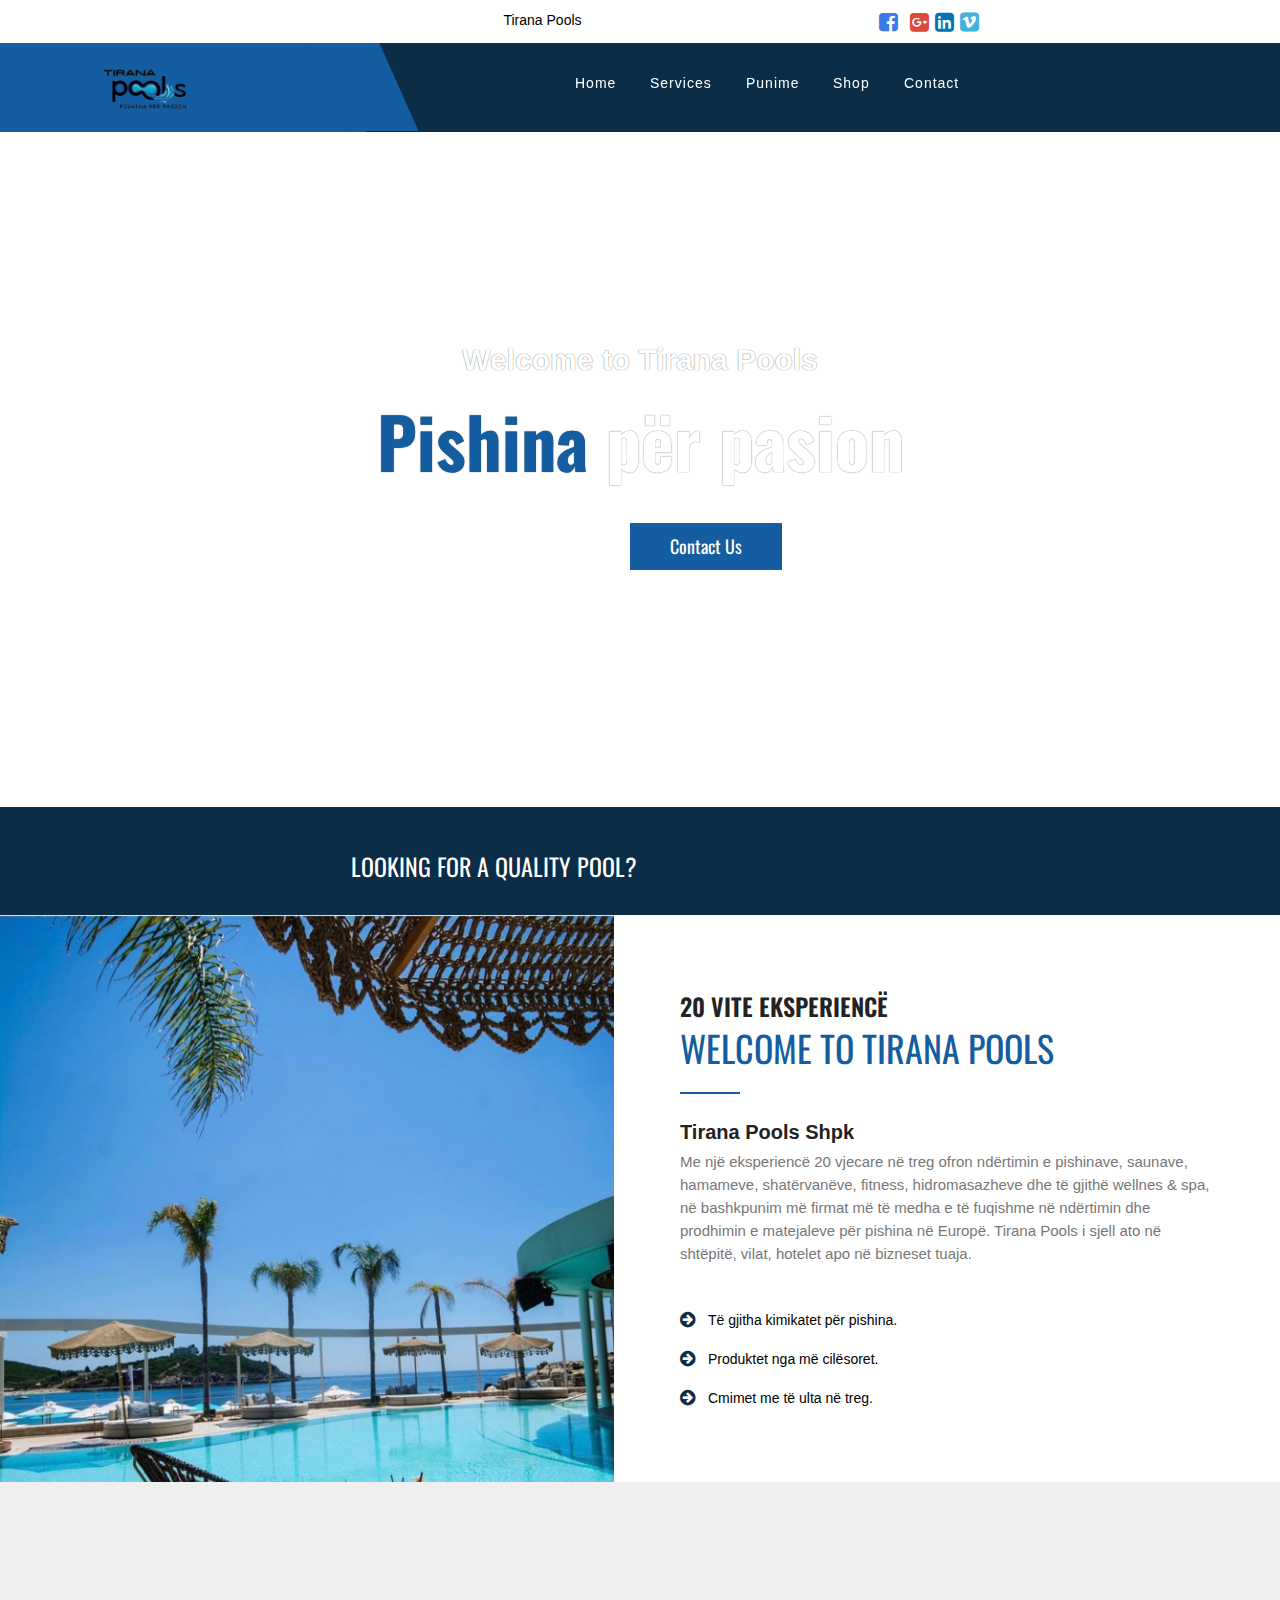
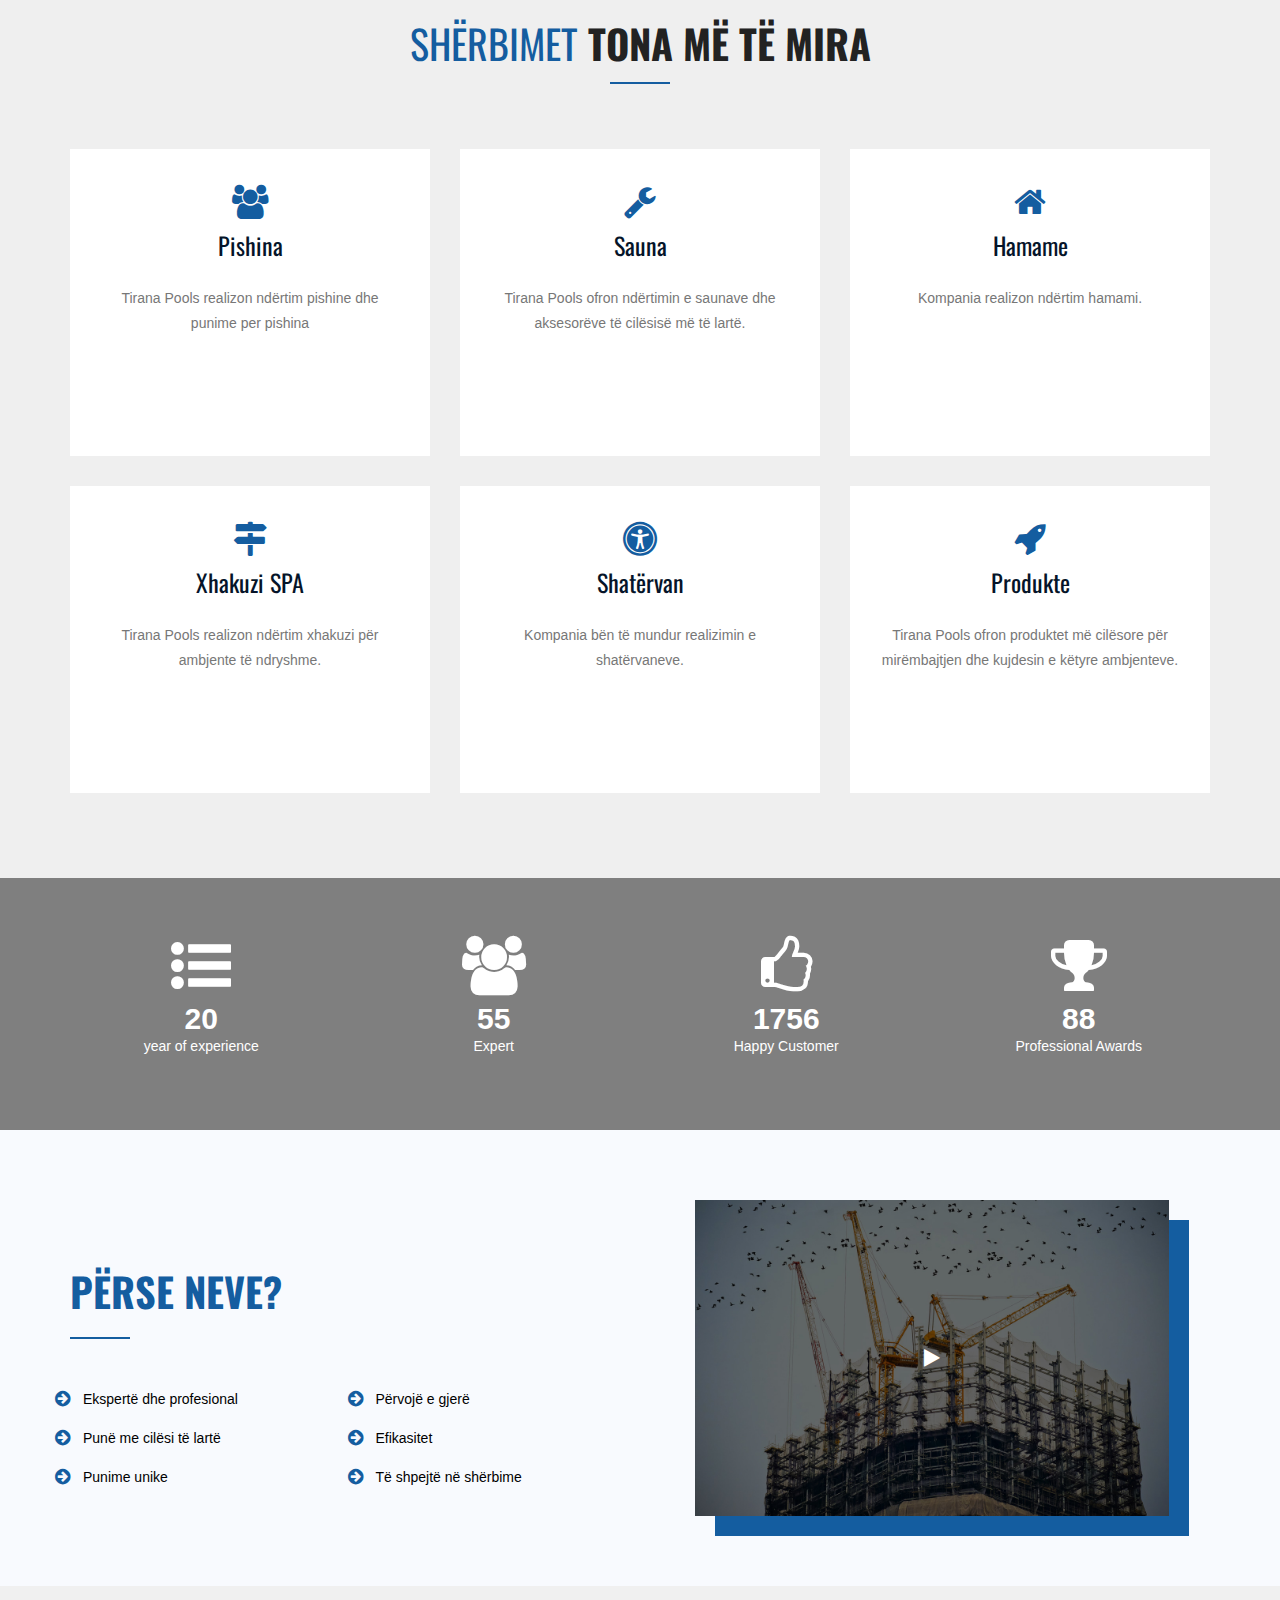
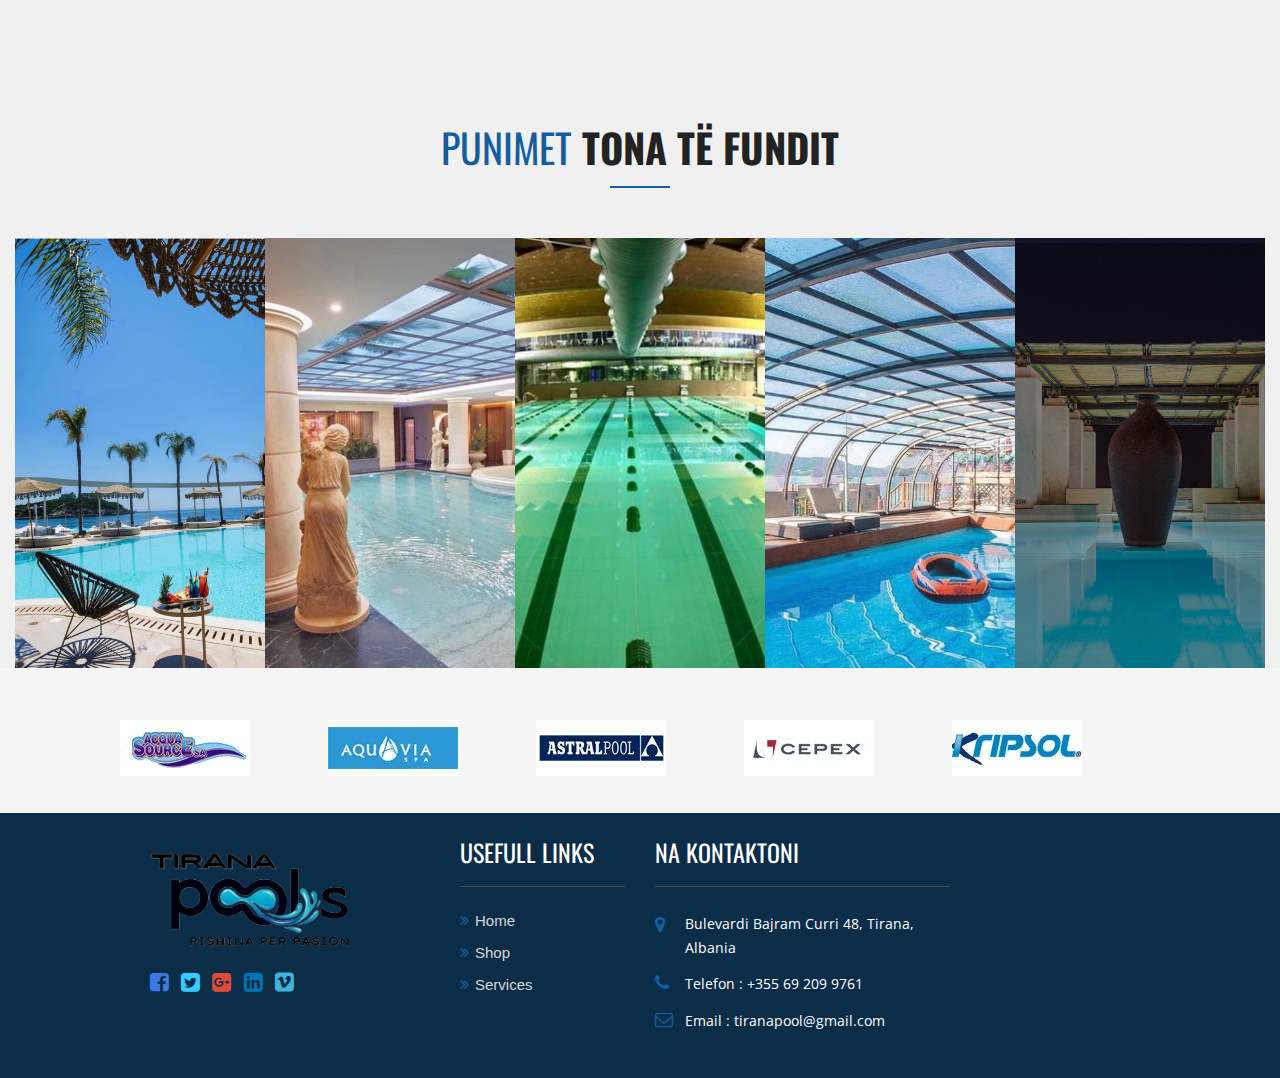
==== index.html @ 49163fc6 "New" ====
<!DOCTYPE html>
<html lang="zxx">
  <head>
    <meta charset="UTF-8" />
    <title>Tirana Pools</title>
    <meta http-equiv="X-UA-Compatible" content="IE=Edge" />
    <meta name="description" content="SunRise construction & Builder company" />
    <meta
      name="keywords"
      content="construction, html, template, responsive, corporate"
    />
    <meta name="author" content="" />
    <meta
      name="viewport"
      content="width=device-width, initial-scale=1, maximum-scale=1"
    />
    <!-- Fav Icon -->
    <link rel="shortcut icon" href="favicon.ico" />
    
    <!-- Style CSS -->
    <link href="css/bootstrap.css" rel="stylesheet" />
    <link href="css/style.css" rel="stylesheet" />
    <link rel="stylesheet" href="dist/color-default.css" />
    <link href="css/magnific-popup.css" rel="stylesheet" />
    <link href="css/animate.css" rel="stylesheet" />
    <link href="css/owl.css" rel="stylesheet" />
    <link href="css/jquery.fancybox.css" rel="stylesheet" />
    <link href="css/style_slider.css" rel="stylesheet" />
    <link href="rs-plugin/css/settings.css" rel="stylesheet" />
  </head>
  <body>
    <div class="page-wrapper">
      <!--preloader start-->
      <div class="preloader"></div>
      <!--preloader end-->
      <!--main-header start-->

      <header class="main-header">
        <!--header-top start-->
        <div class="header-top">
          <!--container start-->
          <div class="container">
            <!--row start-->
            <div class="row">
              <!--col start-->
              <div class="col-md-3 col-sm-6 col-xs-6">
                <div class="user-wrap">
                  <div class="clearfix"></div>
                </div>
              </div>
              <!--col end-->
              <!--col start-->
              <div class="col-md-4 col-sm-6">
                <div class="top-left">
                  <p>Tirana Pools</p>
                </div>
              </div>
              <!--col end-->

              <!--col start-->

              <div class="col-md-5 col-sm-6 col-xs-6">
                <ul class="top-social-icons">
                  <li>
                    <a href=""
                      ><i class="fa fa-facebook-square" aria-hidden="true"></i
                    ></a>
                  </li>
                  <li>
                    <a href="#."
                      ><i class="fa fa-whats-app-square" aria-hidden="true"></i
                    ></a>
                  </li>
                  <li>
                    <a href="#."
                      ><i
                        class="fa fa-google-plus-square"
                        aria-hidden="true"
                      ></i
                    ></a>
                  </li>
                  <li>
                    <a href="#."
                      ><i class="fa fa-linkedin-square" aria-hidden="true"></i
                    ></a>
                  </li>
                  <li>
                    <a href="#."
                      ><i class="fa fa-vimeo-square" aria-hidden="true"></i
                    ></a>
                  </li>
                </ul>
              </div>
              <!--col end-->
            </div>
            <!--row end-->
          </div>
          <!--container end-->
        </div>
        <!--header-top end-->
        <!--header-upper start-->

        <!--header-upper end-->
        <!--header-lower start-->
        <div class="header-lower">
          <!--container start-->
          <div class="container">
            <div class="row">
              <div class="col-md-5 col-sm-12">
                <div class="logo-outer">
                  <div class="logo">
                    <a href="index.html">
                      <img
                        class="logo-default"
                        src="images/pppp-removebg-preview.png"
                        alt=""
                        title=""
                      />
                    </a>
                  </div>
                </div>
              </div>
              <div class="col-md-7 col-sm-12">
                <div class="nav-outer clearfix menu-bg">
                  <!--main-menu start-->
                  <nav class="main-menu">
                    <div class="navbar-header">
                      <button
                        type="button"
                        class="navbar-toggle"
                        data-toggle="collapse"
                        data-target=".navbar-collapse"
                      >
                        <span class="icon-bar"></span>
                        <span class="icon-bar"></span>
                        <span class="icon-bar"></span>
                      </button>
                    </div>
                    <div class="navbar-collapse collapse clearfix">
                      <ul class="navigation clearfix">
                        <li>
                          <a class="hvr-link" href="index.html">Home</a>
                          <ul>
                            <li></li>
                          </ul>
                        </li>
                        <!-- <li>
                          <a class="hvr-link" href="about.html">About</a>
                          <ul>
                            <li></li>
                          </ul>
                        </li> -->
                        <li>
                          <a class="hvr-link" href="service.html">Services</a>
                        </li>
                        <li>
                          <a class="hvr-link" href="testimonial.html">Punime</a>
                        </li>
                        <li>
                          <a class="hvr-link" href="shop.html">Shop</a>
                        </li>
                        <li>
                          <a class="hvr-link" href="contact.html">Contact</a>
                        </li>
                      </ul>
                    </div>
                    <div class="clearfix"></div>
                  </nav>
                  <!--main-menu end-->
                </div>
              </div>
            </div>
          </div>
          <!--container end-->
        </div>
        <!--header-lower end-->
        <!--sticky-header start-->
        <div class="sticky-header">
          <!--container start-->
          <div class="container clearfix">
            <!--row start-->
            <div class="row">
              <!--col start-->
              <div class="col-md-5 col-sm-5">
                <div class="logo">
                  <a href="#" class="img-responsive"
                    ><img
                      class="logo-default"
                      src="images/pppp-removebg-preview.png"
                      alt=""
                      title=""
                  /></a>
                </div>
              </div>
              <!--col end-->
              <!--col start-->
              <div class="col-md-7 col-sm-7">
                <!--main-menu start-->
                <nav class="main-menu">
                  <div class="navbar-header">
                    <button
                      type="button"
                      class="navbar-toggle"
                      data-toggle="collapse"
                      data-target=".navbar-collapse"
                    >
                      <span class="icon-bar"></span>
                      <span class="icon-bar"></span>
                      <span class="icon-bar"></span>
                    </button>
                  </div>
                  <div class="navbar-collapse collapse clearfix">
                    <ul class="navigation clearfix">
                      <li>
                        <a class="hvr-link" href="index.html">Home</a>
                      </li>
                      <!-- <li>
                        <a class="hvr-link" href="about.html">About</a>
                      </li> -->
                      <li>
                        <a class="hvr-link" href="projects.html">Services</a>
                      </li>
                      <li>
                        <a class="hvr-link" href="testimonial.html">Punime</a>
                      </li>
                      <li>
                        <a class="hvr-link" href="shop.html">Shop</a>
                      </li>
                      <li>
                        <a class="hvr-link" href="contact.html">Contact</a>
                      </li>
                    </ul>
                  </div>
                </nav>
                <!--main-menu stendart-->
              </div>
              <!--col end-->
            </div>
            <!--row end-->
          </div>
          <!--container end-->
        </div>
        <!--sticky-head end-->
      </header>

      <!--main-header end-->
      <!--slider start-->
      <div class="staticSlider">
        <div class="container">
          <div class="slidewrap">
            <h3>Welcome to Tirana Pools </h3>
            <h1><span>Pishina</span> për pasion</h1>
            <!-- <p>Lorem ipsum dolor sit amet, consectetur adipiscing elit. Mauris dapibus ex sed eros molestie blandit. Fusce <br/>
              sem enim, commodo sit amet diam pharetra, aliquet pulvinar purus.</p> -->
              <a class="btn btn-default section-btn" href="shop.html">Shop</a><a class="btn btn-default section-btn span_color" href="contact.html">Contact Us</a> </div>
        </div>
      </div>
      <!--slider end-->

      <div class="quick-quote">
        <div class="container">
          <!--Row Start-->
          <div class="row">
            <div class="col-md-9">
              <h2>Looking for a quality pool?</h2>
            </div>
            <div class="col-md-3"></div>
          </div>
          <!--Row End-->
        </div>
      </div>

      <!--about-info start-->
      <section class="about-info">
        <div
          class="about-img-pro"
          style="background-image: url(images/PUN/IMG-8939.jpg)"
        ></div>
        <div class="container">
          <!--row start-->
          <div class="row">
            <!--col start-->
            <div class="col-md-6 col-sm-push-6">
              <div class="section-title">
                <h3>
                 20 vite eksperiencë<br />
                  <span>Welcome to Tirana Pools </span>
                </h3>
                <h4> Tirana Pools Shpk </h4>
                <p>
                  Me një eksperiencë 20 vjecare në treg ofron ndërtimin e pishinave, saunave, hamameve, shatërvanëve, fitness, hidromasazheve dhe të gjithë wellnes & spa, në bashkpunim më firmat më të medha e të fuqishme në ndërtimin dhe prodhimin e matejaleve për pishina në Europë. Tirana Pools i sjell ato në shtëpitë, vilat, hotelet apo në bizneset tuaja.
                </p>
              </div>
              <div class="about-description">
                <ul>
                  <li>Të gjitha kimikatet për pishina.</li>
                  <li>Produktet nga më cilësoret.</li>
                  <li>Cmimet me të ulta në treg.</li>
                </ul>
              </div>
            </div>
            <!--col end-->
            <!--col start-->
          </div>
          <!--col start-->
        </div>
        <!--row end-->
      </section>
      <!--about-info end-->
      <!--services start-->
      <section class="services bg-gray">
        <!--container start-->
        <div class="container">
          <div class="section-title">
            <h3><span>SHËRBIMET</span> TONA MË TË MIRA </h3>
            <p>
              <!-- Lorem ipsum dolor sit amet, consectetur, adipiscing elit. Fusce
              aliquet, massa ac ornare feugiat, nunc dui auctor ipsum, sed
              posuere eros sapien id quam. -->
            </p>
          </div>
          <!--row start-->
          <div class="row serviceList">
            <!--col start-->
            <div class="col-md-4 col-sm-6 col-xs-12">
              <div class="single-item">
                <div class="fig_caption">
                  <div class="icon"><i class="fa fa-users"></i></div>
                  <div class="details">
                    <h3><a href="testimonial.html">Pishina</a></h3>
                    <p>
                      Tirana Pools realizon ndërtim pishine dhe punime per pishina
                    </p>
                  </div>
                </div>
              </div>
            </div>
            <!--col end-->
            <!--col start-->
            <div class="col-md-4 col-sm-6 col-xs-12">
              <div class="single-item">
                <div class="fig_caption">
                  <div class="icon"><i class="fa fa-wrench"></i></div>
                  <div class="details">
                    <h3><a href="testimonial.html">Sauna</a></h3>
                    <p>
                      Tirana Pools ofron ndërtimin e saunave dhe aksesorëve të cilësisë më të lartë.
                    </p>
                  </div>
                </div>
              </div>
            </div>
            <!--col end-->
            <!--col start-->
            <div class="col-md-4 col-sm-6 col-xs-12">
              <div class="single-item">
                <div class="fig_caption">
                  <div class="icon"><i class="fa fa-home"></i></div>
                  <div class="details">
                    <h3><a href="service-signle.html">Hamame</a></h3>
                    <p>
                       Kompania realizon ndërtim hamami.
                    </p>
                  </div>
                </div>
              </div>
            </div> 
            <!--col end-->
            <!--col start-->
            <div class="col-md-4 col-sm-6 col-xs-12">
              <div class="single-item">
                <div class="fig_caption">
                  <div class="icon"><i class="fa fa-map-signs"></i></div>
                  <div class="details">
                    <h3><a href="service-signle.html">Xhakuzi SPA </a></h3>
                    <p>
                      Tirana Pools realizon ndërtim  xhakuzi për ambjente të ndryshme.
                    </p>
                  </div>
                </div>
              </div>
            </div>
            <!--col end-->
            <!--col start-->
            <div class="col-md-4 col-sm-6 col-xs-12">
              <div class="single-item">
                <div class="fig_caption">
                  <div class="icon"><i class="fa fa-universal-access"></i></div>
                  <div class="details">
                    <h3><a href="service-signle.html">Shatërvan </a></h3>
                    <p>
                      Kompania bën të mundur realizimin e shatërvaneve.
                    </p>
                  </div>
                </div>
              </div>
            </div>
            <!--col end-->
            <!--col start-->
            <div class="col-md-4 col-sm-6 col-xs-12">
              <div class="single-item">
                <div class="fig_caption">
                  <div class="icon"><i class="fa fa-rocket"></i></div>
                  <div class="details">
                    <h3><href="service-signle.html">Produkte</h3>
                    <p>
                      Tirana Pools ofron produktet më cilësore për mirëmbajtjen  dhe kujdesin e këtyre ambjenteve.
                  </div>
                </div>
              </div>
            </div>
            <!--col end-->
          </div>
          <!--row end-->
        </div>
        <!--container end-->
      </section>
      <!--services end-->
      <!--counter start-->
      <div class="counter">
        <!--container start-->
        <div class="container">
          <!--row start-->
          <div class="row">
            <!--col start-->
            <div class="col-md-3 col-sm-6 col-xs-12 counter-item">
              <div class="counterbox">
                <div class="counter-icon">
                  <i class="fa fa-list-ul" aria-hidden="true"></i>
                </div>
                <div class="counter_area">
                  <span
                    class="counter-number"
                    data-from="1"
                    data-to="20"
                    data-speed="1000"
                    >20</span
                  >
                  <span class="counter-text">year of experience</span>
                </div>
              </div>
            </div>
            <!--col end-->
            <!--col start-->
            <div class="col-md-3 col-sm-6 col-xs-12 counter-item">
              <div class="counterbox">
                <div class="counter-icon">
                  <i class="fa fa-users" aria-hidden="true"></i>
                </div>
                <div class="counter_area">
                  <span
                    class="counter-number"
                    data-from="1"
                    data-to="55"
                    data-speed="2000"
                    >55</span
                  >
                  <span class="counter-text">Expert</span>
                </div>
              </div>
            </div>
            <!--col end-->
            <!--col start-->
            <div class="col-md-3 col-sm-6 col-xs-12 counter-item">
              <div class="counterbox">
                <div class="counter-icon">
                  <i class="fa fa-thumbs-o-up" aria-hidden="true"></i>
                </div>
                <div class="counter_area">
                  <span
                    class="counter-number"
                    data-from="1"
                    data-to="1756"
                    data-speed="3000"
                    >1756</span
                  >
                  <span class="counter-text">Happy Customer</span>
                </div>
              </div>
            </div>
            <!--col end-->
            <!--col start-->
            <div class="col-md-3 col-sm-6 col-xs-12 counter-item">
              <div class="counterbox">
                <div class="counter-icon">
                  <i class="fa fa-trophy" aria-hidden="true"></i>
                </div>
                <div class="counter_area_1">
                  <span
                    class="counter-number"
                    data-from="1"
                    data-to="88"
                    data-speed="4000"
                    >88</span
                  >
                  <span class="counter-text">Professional Awards</span>
                </div>
              </div>
            </div>
            <!--col end-->
            <!--col start-->
          </div>
          <!--row end-->
        </div>
        <!--container end-->
      </div>
      <!--counter end-->
      




      <!--whychoose-wrap start-->
      <section class="whychoose-wrap">
        <!--container start-->
        <div class="container">
          <!--row start-->
          <div class="row">
            <!--col start-->
            <div class="col-md-6">
              <div class="section-title">
                <h3>
                  <!-- Our special support<br /> -->
                  <span>Përse neve?</span>
                </h3>
                <p>
                  <!-- Lorem ipsum dolor sit amet, consectetur adipiscing elit. Fusce
                  aliquet, massa ac ornare feugiat, nunc dui auctor ipsum, sed
                  posuere eros sapien id quam. Lorem ipsum dolor sit amet,
                  consectetur adipiscing elit. Fusce aliquet, -->
                </p>
              </div>
              <div class="whychoose-description">
                <ul class="row">
                  <li class="col-md-6">Ekspertë dhe profesional</li>
                  <li class="col-md-6">Përvojë e gjerë</li>
                  <li class="col-md-6">Punë me cilësi të lartë</li>
                  <li class="col-md-6">Efikasitet</li>
                  <li class="col-md-6">Punime unike</li>
                  <li class="col-md-6">Të shpejtë në shërbime</li>
                </ul>
              </div>
            </div>
            <!--col end-->
            <!--col start-->
            <div class="col-md-6">
              <div class="about-video-item">
                <div class="about-video-img">
                  <img src="images/welcome-1.jpg" alt="" />
                  <a
                    href="https://www.youtube.com/watch?v=Vn_FGpZJqUs"
                    class="video-play mfp-iframe xs-video"
                    ><i class="fa fa-play"></i
                  ></a>
                </div>
              </div>
            </div>
            <!--col end-->
          </div>
          <!--row end-->
        </div>
        <!--container end-->
      </section>
      <!--whychoose-wrap end-->

      <!--Testimonials Start-->

      <!--Testimonials End-->

      <!--blogWrapper start-->

      <!--container end-->

      <!--blogWrapper end-->

<!-- PORTFOLIO SLIDER START -->
      <section class="inner-wrap typoghrapy mine">
        <div class="container-fluid">
          <div class="section-title">
            <h3><span>PUNIMET</span> TONA TË FUNDIT </h3>
            <p>
             
            </p>
          </div>
              <div class="split portfolio-inner">
                <div class="screen">
                  <div class="content">
                  
                  </div>
                </div>
                <div class="screen">
                  <div class="content">

                  </div>
                </div>
                <div class="screen">
                  <div class="content">

                  </div>
                </div>
                <div class="screen">
                  <div class="content">
                  
                  </div>
                </div>
                <div class="screen">
                  <div class="content">
                
                  </div>
                </div>
              </div>
                        </div>
                      </div>
                    </section>

<!-- PORTFOLIO SLIDER END -->


<section class=" bg-gray portfolio-area"> 
  <!--container start-->
  <div class="container-fluid">
    <div class="section-title">
      <h3>OUR RECENT <span>PORTFOLIOS</span></h3>
      <p>Lorem ipsum dolor sit amet, consectetur adipiscing elit. Fusce aliquet, massa ac ornare feugiat, nunc dui auctor ipsum, sed posuere eros sapien id quam. </p>
    </div>
    <div class="portfolio-inner"> 
      <!--row start-->
      <ul class="row container-masonry  portfolio-posts grid">
        <!--col start-->
        <li class="col-md-3 col-sm-6 col-xs-12 nf-item grid-sizer branding">
          <div class="image-hover-effect"> <img src="images/pp2.jpg" alt="img-1">
            <!-- <div class="caption">
              <h3>Business Financing</h3>
              <p>True running burns more calories</p>
            </div> -->
            <div class="link-wrap"> <a href="images/pp2.jpg"  title="Business Financing" class="lightbox-image"></a> <a href="projects-single.html"></a> </div>
          </div>
        </li>
        <!--col end--> 
        <!--col start-->
        <li class="col-md-3 col-sm-6 col-xs-12 nf-item financing promotion">
          <div class="image-hover-effect-1"> <img src="images/produktet/IMG-8995.jpg"alt="img-2">
            <!-- <div class="caption">
              <h3>Business Financing</h3>
              <p>Check out the most populer sweets</p>
            </div> -->
            <div class="link-wrap"> <a href="images/produktet/IMG-8995.jpg" title="Business Financing" class="lightbox-image"></a> <a href="projects-single.html"></i></a> </div>
          </div>
        </li>
        <!--col end--> 
        <!--col start-->
        <li class="col-md-3 col-sm-6 col-xs-12 nf-item grid-sizer marketing branding promotion">
          <div class="image-hover-effect-2"> <img src="images/PUN/IMG-8939.jpg" alt="img-3">
            <!-- <div class="caption">
              <h3>Business Financing</h3>
              <p>True running burns more calories</p>
            </div> -->
            <div class="link-wrap"> <a href="images/PUN/IMG-8939.jpg" title="Business Financing" class="lightbox-image"></a> <a href="projects-single.html"></a> </div>
          </div>
        </li>
        <!--col end--> 
        <!--col start-->
        <li class="col-md-3 col-sm-6 col-xs-12 nf-item branding marketing">
          <div class="image-hover-effect-3"> <img src="images/PUN/IMG-8940.jpg" alt="img-4">
            <!-- <div class="caption">
              <h3>Business Financing</h3>
              <p>Check out the most populer sweets</p>
            </div> -->
            <div class="link-wrap"> <a href="images/PUN/IMG-8940.jpg" title="Business Financing" class="lightbox-image"></a> <a href="projects-single.html"></a> </div>
          </div>
        </li>
        <!--col end--> 
        <!--col start-->
        <li class="col-md-3 col-sm-6 col-xs-12 nf-item financing marketing branding">
          <div class="image-hover-effect-4"> <img src="images/PUN/IMG-8943.jpg" alt="img-5">
            <!-- <div class="caption">
              <h3>Business Financing</h3>
              <p>True running burns more calories</p>
            </div> -->
            <div class="link-wrap"> <a href="images/PUN/IMG-8943.jpg" title="Business Financing" class="lightbox-image"></a> <a href="projects-single.html"></a> </div>
          </div>
        </li>
        <!--col end--> 
        <!--col start-->
        <li class="col-md-3 col-sm-6 col-xs-12 nf-item financing marketing branding">
          <div class="image-hover-effect-5"> <img src="images/produktet/IMG-8991.jpg" alt="img-6">
            <!-- <div class="caption">
              <h3>Business Financing</h3>
              <p>Check out the most populer sweets</p>
            </div> -->
            <div class="link-wrap"> <a href="images/produktet/IMG-8991.jpg" title="Business Financing" class="lightbox-image"></a> <a href="projects-single.html"></a> </div>
          </div>
        </li>
        <!--col end--> 
        <!--col start-->
        <li class="col-md-3 col-sm-6 col-xs-12 nf-item financing marketing branding">
          <div class="image-hover-effect-6"> <img src="images/produktet/IMG-8989.jpg" alt="img-7">
            <!-- <div class="caption">
              <h3>Business Financing</h3>
              <p>Check out the most populer sweets</p>
            </div> -->
            <div class="link-wrap"> <a href="images/produktet/IMG-8989.jpg" title="Business Financing" class="lightbox-image"></i></a> <a href="projects-single.html"></a> </div>
          </div>
        </li>
        <!--col end--> 
        <!--col start-->
        <li class="col-md-3 col-sm-6 col-xs-12 nf-item financing marketing branding">
          <div class="serviceWrap"> <img src="images/produktet/IMG-8990.jpg" alt="img-8">
            <!-- <div class="caption">
              <h3>Business Financing</h3>
              <p>Lorem ipsum dolor</p>
            </div> -->
            <div class="link-wrap"> <a href="images/produktet/IMG-8990.jpg" title="Brand Promotion" class="lightbox-image"></a> <a href="projects-single.html"></i></a> </div>
          </div>
        </li>
        <!--col end-->
      </ul>
      <!--row end--> 
    </div>
  </div>
  <!--container end--> 
</section>
<!--portfolio-area end--> 


      <!--brand-section start-->
       <!--brand-section start-->
       <div class="brand-section"> 
        <!--container start-->
        <div class="container">
          <div class="brand-content">
            <ul class="brand-slider">
              <li><a href="#">
                <figure><img src="images/PARTNERET/acqua source.jpg" alt="" class="img-responsive"></figure>
                </a></li>
              <li><a href="#">
                <figure><img src="images/PARTNERET/aquavia.jpg" alt="" class="img-responsive"></figure>
                </a></li>
              <li><a href="#">
                <figure><img src="images/PARTNERET/astral pool.jpg" alt="" class="img-responsive"></figure>
                </a></li>
              <li><a href="#">
                <figure><img src="images/PARTNERET/Cepex.jpg" alt="" class="img-responsive"></figure>
                </a></li>
              <li><a href="#">
                <figure><img src="images/PARTNERET/kripsol.jpg" alt="" class="img-responsive"></figure>
                </a></li>
              <li><a href="#">
                <figure><img src="images/PARTNERET/magiline.jpg" alt="" class="img-responsive"></figure>
                </a></li>
              <li><a href="#">
                <figure><img src="images/PARTNERET/Renolit.jpg" alt="" class="img-responsive"></figure>
                </a></li>
            </ul>
          </div>
        </div>
        <!--container end--> 
      </div>
  <!--brand-sectionn end--> 

      <!--brand-sectionn end-->
      <!--footer-sec start-->
      <footer class="footer-sec">
        <!--container start-->
        <div class="container">
          <!--row start-->
          <div class="row">
            <!--col start-->
            <div class="col-md-4 col-sm-12">
              <div class="footer-info">
                <div class="footer-logo">
                  <a href="index.html"
                    ><img
                      class="footer-logo-default"
                      src="images/pppp-removebg-preview.png"
                      alt=""
                    />
                  </a>
                </div>
                <!-- <p>
                  Lorem ipsum dolor sit amet, consectetur adipiscing elit. Fusce
                  aliquet, massa ac 
                </p> -->
                <ul class="footer-social">
                  <li>
                    <a href="#"
                      ><i class="fa fa-facebook-square" aria-hidden="true"></i
                    ></a>
                  </li>
                  <li>
                    <a href="#"
                      ><i class="fa fa-twitter-square" aria-hidden="true"></i
                    ></a>
                  </li>
                  <li>
                    <a href="#"
                      ><i
                        class="fa fa-google-plus-square"
                        aria-hidden="true"
                      ></i
                    ></a>
                  </li>
                  <li>
                    <a href="#"
                      ><i class="fa fa-linkedin-square" aria-hidden="true"></i
                    ></a>
                  </li>
                  <li>
                    <a href="#"
                      ><i class="fa fa-vimeo-square" aria-hidden="true"></i
                    ></a>
                  </li>
                </ul>
              </div>
            </div>
            <!--col end-->
            <!--col start-->
            <div class="col-md-8">
              <!--row start-->
              <div class="row">
                <!--col start-->
                <div class="col-md-3 col-sm-6">
                  <div class="footer-info">
                    <h3 class="footer-title">Usefull Links</h3>
                    <ul class="service-link">
                      <li><a href="index.html">Home</a></li>
                      <li><a href="shop.html">Shop</a></li>
                      <li><a href="service.html">Services</a></li>
                    </ul>
                  </div>
                </div>
                <!--col end-->
                <!--col start-->

                <!--col end-->
                <!--col start-->
                <div class="col-md-5 col-sm-6">
                  <div class="footer-info">
                    <h3 class="footer-title">Na kontaktoni</h3>
                    <ul class="footer-adress">
                      <li>
                        <i class="fa fa-map-marker"></i
                        ><span
                          >Bulevardi Bajram Curri 48, Tirana, Albania
                        </span>
                      </li>
                      <li>
                        <i class="fa fa-phone"></i
                        ><span>Telefon : +355 69 209 9761</span>
                      </li>
                      <li>
                        <i class="fa fa-envelope-o"></i
                        ><span>Email : tiranapool@gmail.com</span>
                      </li>
                    </ul>
                  </div>
                </div>
                <!--col end-->
              </div>
              <!--row end-->
            </div>
            <!--col end-->
          </div>
          <!--row end-->
          
            <!--row start-->
          
            <!--row end-->
          </div>
        </div>
        <!--container end-->
      </footer>
      <!--footer-secn end-->

      <!--login-modal start-->

      <!--login-modal end-->
      <!--registration-modal start-->

      <!--registration-modal end-->
      <!--quote-modal start-->

      <!--quote-modal end-->
    </div>
    <!--scroll-to-top start-->
    <div class="scroll-to-top scroll-to-target" data-target="html">
      <span class="icon fa fa-angle-up"></span>
    </div>
    <!--scroll-to-top end-->

    <!--jquery start-->
    <script src="js/jquery-2.1.4.min.js"></script>
    <script src="js/bootstrap.min.js"></script>
    <script src="js/jquery.magnific-popup.min.js"></script>
    <script src="js/imagesloaded.pkgd.min.js"></script>
    <script src="js/isotope.pkgd.min.js"></script>
    <script src="js/jquery.fancybox8cbb.js?v=2.1.5"></script>
    <script src="js/owl.carousel.js"></script>
    <script src="rs-plugin/js/jquery.themepunch.tools.min.js"></script>
    <script src="rs-plugin/js/jquery.themepunch.revolution.min.js"></script>
    <script src="js/counter.js"></script>
    <script>
      var colorSheets = [
        {
          color: "#fcb80b",
          title: "Switch to Default",
          href: "./dist/color-default.css",
        },
        {
          color: "#e41900",
          title: "Switch to Red",
          href: "./css/color-change-css/red.css",
        },
        {
          color: "#26a65b",
          title: "Switch to Green",
          href: "./css/color-change-css/green.css",
        },
        {
          color: "#2cabf5",
          title: "Switch to Blue",
          href: "./css/color-change-css/blue.css",
        },
        {
          color: "#05fff0",
          title: "Switch to Purple",
          href: "./css/color-change-css/purple.css",
        },
        {
          color: "#ff4229",
          title: "Switch to Orange",
          href: "./css/color-change-css/orange.css",
        },
      ];

      ColorSwitcher.init(colorSheets);
    </script>
    <script src="js/script.js"></script>
    <!--jquery end-->
  </body>
</html>
---- css/style.css ----
/* @charset "utf-8";
/* CSS Document */
/*------------------------------------------ Project Name : SunRise construction & Builder company Desgined By : blog_designer Developed By : Asif Munawar;
 Date : 05/Sep/18;
 Table Of Index ------------------ 1. Base 2. preloader 3. Scroll To Top 4. Main Header 5. quote-modal 6. login-modal 7. registration-modal 8. search-button 9. about-info 10. contactWrap 11. whyWeChoose 12. portfolio 13. freelance-section 14. Static Slider 15. testimonial 16. counter 17. brand-section 18. footer-sec 19. inner-heading 20. contactWrap 21. map 22. aboutUs 23. blogWrap 24. Side Bar 25. Archive 26. Photo Bar 27. Tags 28. commentArea 29. Error page 30. ComingSoon 31. FAQS 32. service-single 33. Shop 34. single-shop 35. blogWrapper 36. media screen ------------------------------------------*/
/********************************************************* base **********************************************************/
@import url("https://fonts.googleapis.com/css?family=Oswald:200,300,400,500,600,700");
@import url("https://fonts.googleapis.com/css?family=Open+Sans:300,300i,400,400i,600,600i,700,700i,800");
@import url("font-awesome.css");
@import url("animate.css");
* {
  margin: 0px;
  padding: 0px;
  border: none;
  outline: none;
}
body {
  font-size: 15px;
  color: #777777;
  line-height: 1.8em;
  font-weight: 400;
  background: #ffffff;
  background-size: cover;
  background-repeat: no-repeat;
  background-position: center top;
  -webkit-font-smoothing: antialiased;
  font-family: "Open Sans", sans-serif;
}
a {
  text-decoration: none;
  cursor: pointer;
  color: #145da0;
}
a:hover,
a:focus,
a:visited {
  text-decoration: none;
  outline: none;
}
h1,
h2,
h3,
h4,
h5,
h6 {
  position: relative;
  font-weight: normal;
  margin: 0px;
  background: none;
  line-height: 1.6em;
  color: #222;
}
input,
button,
select,
textarea {
}
p {
  position: relative;
  line-height: 1.8em;
}
.strike-through {
  text-decoration: line-through;
}
.page-wrapper {
  position: relative;
  margin: 0 auto;
  width: 100%;
  min-width: 300px;
}
img {
  display: inline-block;
  max-width: 100%;
}
ul,
li {
  list-style: none;
  padding: 0px;
  margin: 0px;
}
.white_color {
  color: #fff !important;
}
.container-fluid {
  width: 100%;
  padding-right: 15px;
  padding-left: 15px;
  margin-right: auto;
  margin-left: auto;
}
.section-title {
  padding-top: 70px;
  margin: 0;
  padding-bottom: 30px;
  text-align: center;
}
.section-title h3 {
  position: relative;
  font-size: 40px;
  margin-bottom: 40px;
  text-transform: uppercase;
  font-weight: 700;
  line-height: 42px;
  font-family: "Oswald", sans-serif;
}
.section-title h3:after {
  content: "";
  background: #145da0;
  height: 2px;
  width: 60px;
  position: absolute;
  bottom: -20px;
  left: 50%;
  margin-left: -30px;
}
.section-title h3 span {
  color: #145da0;
  font-weight: 400;
}
.section-title p {
  max-width: 800px;
  margin: auto;
  line-height: 23px;
}
.margin_t40 {
  margin-top: 40px;
}
.main-btn {
  border: none;
  font-family: inherit;
  font-size: 16px;
  color: inherit;
  background: none;
  cursor: pointer;
  padding: 12px 55px;
  display: inline-block;
  text-transform: uppercase;
  letter-spacing: 1px;
  font-weight: 700;
  outline: none;
  position: relative;
  -webkit-transition: all 0.3s;
  -moz-transition: all 0.3s;
  transition: all 0.3s;
}
.main-btn:after {
  content: "";
  position: absolute;
  z-index: -1;
  -webkit-transition: all 0.3s;
  -moz-transition: all 0.3s;
  transition: all 0.3s;
}
.btn-1 {
  border: 3px solid #145da0;
  color: #000;
}
.btn-1e {
  overflow: hidden;
}
.btn-1e:after {
  width: 100%;
  height: 0;
  top: 50%;
  left: 50%;
  background: #145da0;
  opacity: 0;
  -webkit-transform: translateX(-50%) translateY(-50%) rotate(45deg);
  -moz-transform: translateX(-50%) translateY(-50%) rotate(45deg);
  -ms-transform: translateX(-50%) translateY(-50%) rotate(45deg);
  transform: translateX(-50%) translateY(-50%) rotate(45deg);
}
.btn-1e:hover,
.btn-1e:active {
  color: #fff;
}
.btn-1e:hover:after {
  height: 260%;
  opacity: 1;
}
.btn-1e:active:after {
  height: 400%;
  opacity: 1;
}
/********************************************************* preloader **********************************************************/
.preloader {
  position: fixed;
  left: 0px;
  top: 0px;
  width: 100%;
  height: 100%;
  z-index: 999999;
  background-color: #ffffff;
  background-position: center center;
  background-repeat: no-repeat;
  background-image: url(../images/preloader.gif);
}
/********************************************************* Scroll To Top **********************************************************/
.scroll-to-top {
  position: fixed;
  bottom: 15px;
  right: 15px;
  width: 40px;
  height: 40px;
  color: #ffffff;
  font-size: 24px;
  cursor: pointer;
  text-transform: uppercase;
  z-index: 999;
  line-height: 38px;
  text-align: center;
  border-radius: 5px;
  background: #1c1c1c;
  display: none;
  -webkit-transition: all 300ms ease;
  -ms-transition: all 300ms ease;
  -o-transition: all 300ms ease;
  -moz-transition: all 300ms ease;
  transition: all 300ms ease;
}
.scroll-to-top:hover {
  color: #ffffff;
  background: #145da0;
}
/********************************************************* Main Header **********************************************************/
.main-header {
  position: relative;
  left: 0px;
  top: 0px;
  z-index: 1000;
  width: 100%;
  transition: all 500ms ease;
  -moz-transition: all 500ms ease;
  -webkit-transition: all 500ms ease;
  -ms-transition: all 500ms ease;
  -o-transition: all 500ms ease;
}
.main-header .header-upper {
  position: relative;
  background: #ffffff;
  z-index: 5;
  transition: all 500ms ease;
  -moz-transition: all 500ms ease;
  -webkit-transition: all 500ms ease;
  -ms-transition: all 500ms ease;
  -o-transition: all 500ms ease;
}
.main-header .header-upper .logo img {
  position: relative;
  display: inline-block;
  max-width: 100%;
}
.main-header .logo-outer {
  position: relative;
  z-index: 25;
  padding: 18px 0px;
}
.main-header .logo-outer .logo img {
  position: relative;
  display: inline-block;
  /* width: 20%; */
  /* height: 60px; */
  width: 150px;
}
.main-header .header-upper .upper-right {
  position: relative;
  padding-top: 33px;
}
.main-header .info-box {
  position: relative;
  float: left;
  min-height: 56px;
  margin-left: 35px;
  font-size: 13px;
  color: #777777;
  text-transform: uppercase;
  padding: 6px 0px 20px 75px;
}
.main-header .info-box .icon-box {
  position: absolute;
  left: 0px;
  top: 0px;
  width: 58px;
  height: 58px;
  color: #145da0;
  font-size: 28px;
  text-align: center;
  line-height: 52px;
  border-radius: 50%;
  border: 2px dashed #e0e0e0;
  -moz-transition: all 300ms ease;
  -webkit-transition: all 300ms ease;
  -ms-transition: all 300ms ease;
  -o-transition: all 300ms ease;
  transition: all 300ms ease;
}
.main-header .info-box li {
  position: relative;
  line-height: 20px;
  color: #777777;
  font-size: 16px;
  margin-bottom: 5px;
  font-weight: 300;
  text-transform: capitalize;
}
.main-header .info-box strong {
  font-weight: 500;
  color: #333333;
  font-size: 17px;
}
.main-header .header-lower {
  position: relative;
  top: 0px;
  width: 100%;
  z-index: 5;
  background: #0c2d48;
}
.main-header .header-lower:before {
  content: "";
  width: 55%;
  height: 100%;
  background: #145da0;
  position: absolute;
  top: 0;
  left: -338px;
}
.main-header .header-lower:after {
  content: "";
  position: absolute;
  top: 0;
  left: 55%;
  width: 0;
  height: 0;
  margin-left: -375px;
  height: 100%;
  width: 70px;
  background: #145da0;
  transform: skewX(24deg);
}
.sticky-header:before {
  content: "";
  width: 55%;
  height: 100%;
  background: #145da0;
  position: absolute;
  top: 0;
  left: -338px;
}
.sticky-header:after {
  content: "";
  position: absolute;
  top: 0;
  left: 55%;
  width: 0;
  height: 0;
  margin-left: -375px;
  height: 100%;
  width: 70px;
  background: #145da0;
  transform: skewX(24deg);
}
.main-menu .navbar-header {
  z-index: 1000;
  position: relative;
}
.main-menu .navbar-collapse {
  float: left;
  padding: 0px;
}
.main-header .btn-box {
  float: right;
}
.main-menu .navigation > li {
  position: relative;
  float: left;
}
.main-menu .navigation > li > a {
  position: relative;
  display: block;
  font-size: 14px;
  color: #fff;
  line-height: 31px;
  font-weight: 400;
  letter-spacing: 1px;
  opacity: 1;
  text-transform: capitalize;
  padding: 25px 17px;
  transition: all 500ms ease;
  -moz-transition: all 500ms ease;
  -webkit-transition: all 500ms ease;
  -ms-transition: all 500ms ease;
  -o-transition: all 500ms ease;
}
.hvr-link {
  display: inline-block;
  vertical-align: middle;
  -webkit-transform: perspective(1px) translateZ(0);
  transform: perspective(1px) translateZ(0);
  box-shadow: 0 0 1px rgba(0, 0, 0, 0);
  position: relative;
  -webkit-transition-property: color;
  transition-property: color;
  -webkit-transition-duration: 0.3s;
  transition-duration: 0.3s;
}
.hvr-link:before {
  content: "";
  position: absolute;
  z-index: -1;
  top: 0;
  bottom: 0;
  left: 0;
  right: 0;
  background: #145da0;
  -webkit-transform: scaleY(0);
  transform: scaleY(0);
  -webkit-transform-origin: 50%;
  transform-origin: 50%;
  -webkit-transition-property: transform;
  transition-property: transform;
  -webkit-transition-duration: 0.3s;
  transition-duration: 0.3s;
  -webkit-transition-timing-function: ease-out;
  transition-timing-function: ease-out;
}
.hvr-link:hover,
.hvr-link:focus,
.hvr-link:active {
  color: white;
}
.hvr-link:hover:before,
.hvr-link:focus:before,
.hvr-link:active:before {
  -webkit-transform: scaleY(1);
  transform: scaleY(1);
}
.main-header .sticky-header .main-menu .navigation > li > a {
  color: #fff;
  padding: 17px 15px !important;
  line-height: 30px;
  font-size: 15px;
  font-weight: 500;
  min-height: 0px;
  background: none;
  border: 0px;
}
.main-header .main-menu .navigation > li.dropdown > a:after {
  display: inline-block;
  width: 0;
  height: 0;
  margin-left: 0.3em;
  vertical-align: middle;
  content: "";
  border-top: 0.3em solid;
  border-right: 0.3em solid transparent;
  border-left: 0.3em solid transparent;
}
.fixed-header .sticky-header {
  z-index: 999;
  opacity: 1;
  visibility: visible;
  -ms-animation-name: fadeInDown;
  -moz-animation-name: fadeInDown;
  -op-animation-name: fadeInDown;
  -webkit-animation-name: fadeInDown;
  animation-name: fadeInDown;
  -ms-animation-duration: 500ms;
  -moz-animation-duration: 500ms;
  -op-animation-duration: 500ms;
  -webkit-animation-duration: 500ms;
  animation-duration: 500ms;
  -ms-animation-timing-function: linear;
  -moz-animation-timing-function: linear;
  -op-animation-timing-function: linear;
  -webkit-animation-timing-function: linear;
  animation-timing-function: linear;
  -ms-animation-iteration-count: 1;
  -moz-animation-iteration-count: 1;
  -op-animation-iteration-count: 1;
  -webkit-animation-iteration-count: 1;
  animation-iteration-count: 1;
}
.sticky-header {
  position: fixed;
  opacity: 0;
  visibility: hidden;
  left: 0px;
  top: 0px;
  width: 100%;
  padding: 0px 0px;
  background: #0c2d48;
  z-index: 0;
  transition: all 500ms ease;
  -moz-transition: all 500ms ease;
  -webkit-transition: all 500ms ease;
  -ms-transition: all 500ms ease;
  -o-transition: all 500ms ease;
  box-shadow: 0 0 1px 1px rgba(0, 0, 0, 0.07);
}
.sticky-header .logo {
  position: relative;
  display: inline-block;
  /* width: 20%; */
  /* height: 60px; */
  width: 150px;
}
.main-menu .navigation > li:hover > a,
.main-menu .navigation > li.current > a,
.main-menu .navigation > li.current-menu-item > a {
  color: #fff;
  opacity: 1;
}
.main-header .sticky-header .main-menu .navigation > li:hover > a,
.main-header .sticky-header .main-menu .navigation > li.current > a,
.main-header .sticky-header .main-menu .navigation > li.current-menu-item > a {
  color: #fff;
  opacity: 1;
}
.main-menu .navigation > li:hover > a:after {
  opacity: 1;
}
.main-menu .navigation > li > ul {
  position: absolute;
  left: 0px;
  top: 100%;
  width: 250px;
  padding: 0px;
  z-index: 100;
  display: none;
  background: #ffffff;
  border-top: 2px solid #145da0;
  border-bottom: 2px solid #145da0;
  transition: all 500ms ease;
  -moz-transition: all 500ms ease;
  -webkit-transition: all 500ms ease;
  -ms-transition: all 500ms ease;
  -o-transition: all 500ms ease;
  -webkit-box-shadow: 2px 2px 5px 1px rgba(0, 0, 0, 0.05),
    -2px 0px 5px 1px rgba(0, 0, 0, 0.05);
  -ms-box-shadow: 2px 2px 5px 1px rgba(0, 0, 0, 0.05),
    -2px 0px 5px 1px rgba(0, 0, 0, 0.05);
  -o-box-shadow: 2px 2px 5px 1px rgba(0, 0, 0, 0.05),
    -2px 0px 5px 1px rgba(0, 0, 0, 0.05);
  -moz-box-shadow: 2px 2px 5px 1px rgba(0, 0, 0, 0.05),
    -2px 0px 5px 1px rgba(0, 0, 0, 0.05);
  box-shadow: 2px 2px 5px 1px rgba(0, 0, 0, 0.05),
    -2px 0px 5px 1px rgba(0, 0, 0, 0.05);
}
.main-menu .navigation > li > ul > li {
  position: relative;
  width: 100%;
  color: #fff;
  background-color: #222222;
  border-bottom: 1px solid #cccccc;
}
.main-menu .navigation > li > ul > li:last-child {
  border-bottom: none;
}
.main-menu .navigation > li > ul > li > a {
  position: relative;
  display: block;
  padding: 10px 20px;
  line-height: 24px;
  font-weight: 400;
  font-size: 15px;
  color: #fff;
  text-align: left;
  text-transform: capitalize;
  transition: all 500ms ease;
  -moz-transition: all 500ms ease;
  -webkit-transition: all 500ms ease;
  -ms-transition: all 500ms ease;
  -o-transition: all 500ms ease;
}
.main-menu .navigation > li > ul > li:hover > a {
  color: #ffffff;
  padding-left: 35px;
}
.main-menu .navigation > li > ul > li > ul {
  position: absolute;
  left: 100%;
  top: 0px;
  width: 250px;
  padding: 0px;
  z-index: 100;
  display: none;
  background: #1c1c1c;
  border-top: 2px solid #145da0;
  -webkit-box-shadow: 2px 2px 5px 1px rgba(0, 0, 0, 0.05),
    -2px 0px 5px 1px rgba(0, 0, 0, 0.05);
  -ms-box-shadow: 2px 2px 5px 1px rgba(0, 0, 0, 0.05),
    -2px 0px 5px 1px rgba(0, 0, 0, 0.05);
  -o-box-shadow: 2px 2px 5px 1px rgba(0, 0, 0, 0.05),
    -2px 0px 5px 1px rgba(0, 0, 0, 0.05);
  -moz-box-shadow: 2px 2px 5px 1px rgba(0, 0, 0, 0.05),
    -2px 0px 5px 1px rgba(0, 0, 0, 0.05);
  box-shadow: 2px 2px 5px 1px rgba(0, 0, 0, 0.05),
    -2px 0px 5px 1px rgba(0, 0, 0, 0.05);
}
.main-menu .navigation > li > ul > li > ul > li {
  position: relative;
  width: 100%;
  border-bottom: 1px solid #000;
}
.main-menu .navigation > li.dropdown:hover > ul {
  visibility: visible;
  opacity: 1;
  top: 100%;
}
.main-menu .navbar-collapse > ul li.dropdown .dropdown-btn {
  position: absolute;
  right: 10px;
  top: 6px;
  width: 34px;
  height: 30px;
  border: 1px solid #ffffff;
  text-align: center;
  font-size: 16px;
  line-height: 26px;
  color: #ffffff;
  cursor: pointer;
  z-index: 5;
  display: none;
}
.main-header .btn-box .brochure-btn {
  position: relative;
  line-height: 36px;
  color: #000;
  font-size: 14px;
  font-weight: 600;
  padding: 5px 40px;
  background-color: #ffffff;
  text-transform: capitalize;
}
.main-header .btn-box .brochure-btn:hover {
  color: #fff;
}
.main-header .header-top {
  position: relative;
  background-color: rgb(255, 255, 255);
}
.main-header .header-top .top-left {
  text-align: center;
  padding: 8px 0px 0px;
  font-size: 14px;
  color: #000000;
}
.main-header .header-top .top-right > ul {
}
.main-header .header-top .top-right {
  text-align: right;
  margin-top: 7px;
}
.user-wrap {
  padding-top: 9px;
}

.top-social-icons {
  list-style: none;
  text-align: center;
  margin-top: 9px;
  float: left;
  margin-left: 125px;
}
.top-social-icons li {
  display: inline-block;
  padding: 0 1px;
}
.top-social-icons li a {
  text-decoration: none;
  font-size: 22px;
}
.top-social-icons li:nth-child(1) a {
  color: #3a7ae6;
}
.top-social-icons li:nth-child(2) a {
  color: #33ccff;
}
.top-social-icons li:nth-child(3) a {
  color: #dc4a38;
}
.top-social-icons li:nth-child(4) a {
  color: #0274b3;
}
.top-social-icons li:nth-child(5) a {
  color: #41b2dc;
}
/********************************************************* quote-modal **********************************************************/
.bs-example-modal-md-2 h2 {
  font-size: 16px;
  line-height: 16px;
  padding: 15px;
  color: #fff;
  font-weight: bold;
  margin: 0;
  background: #145da0;
  text-align: center;
}
.bs-example-modal-md-2 .login-form {
  padding: 30px;
  overflow: hidden;
}
.bs-example-modal-md-2 .login-form fieldset {
  overflow: hidden;
}
.bs-example-modal-md-2 .login-form .form-group {
  position: relative;
  float: left;
  width: 100%;
}
.bs-example-modal-md-2 .login-form .form-group i {
  position: absolute;
  top: 8px;
  left: 0;
  width: 38px;
  line-height: 30px;
  color: #272727;
  text-align: center;
  border-right: 1px solid #ebebeb;
}
.bs-example-modal-md-2 .login-form .form-group input[type="email"] {
  box-sizing: border-box;
  -moz-box-sizing: border-box;
  -webkit-box-sizing: border-box;
  border: 1px solid #e1e1e1;
  color: #959595;
  display: inline-block;
  vertical-align: middle;
  font-weight: 400;
  font-size: 14px;
  line-height: 37px;
  width: 100%;
  height: 47px;
  outline: none;
  padding: 4px 6px;
  background: #fff;
  box-shadow: none;
  border-radius: 0;
}
.bs-example-modal-md-2 .login-form .form-group input[type="text"] {
  box-sizing: border-box;
  -moz-box-sizing: border-box;
  -webkit-box-sizing: border-box;
  border: 1px solid #e1e1e1;
  color: #959595;
  display: inline-block;
  vertical-align: middle;
  font-weight: 400;
  font-size: 14px;
  line-height: 37px;
  width: 100%;
  height: 47px;
  outline: none;
  padding: 4px 6px;
  background: #fff;
  box-shadow: none;
  border-radius: 0;
}
.bs-example-modal-md-2 .login-form .form-group input[type="password"] {
  box-sizing: border-box;
  -moz-box-sizing: border-box;
  -webkit-box-sizing: border-box;
  border: 1px solid #e1e1e1;
  color: #959595;
  display: inline-block;
  vertical-align: middle;
  font-weight: 400;
  font-size: 14px;
  line-height: 37px;
  width: 100%;
  height: 47px;
  outline: none;
  padding: 4px 6px;
  background: #fff;
  box-shadow: none;
  border-radius: 0;
}
.bs-example-modal-md-2 .login-form .form-group textarea {
  min-height: 100px;
  max-height: 100px;
}
.bs-example-modal-md-2 .login-form .form-group label {
  float: left;
}
.bs-example-modal-md-2 .login-form .form-group label input[type="checkbox"],
form .form-group label em {
  display: inline-block;
  vertical-align: middle;
  margin: 0;
  font-style: normal;
  line-height: 16px;
}
.bs-example-modal-md-2 .login-form .forgetpassword {
  float: right;
  color: #272727;
}
.bs-example-modal-md-2 .login-form .form-group .forgetpassword i,
.forgetpassword em {
  display: inline-block;
  vertical-align: middle;
  position: static;
  border: 0;
  padding: 0;
  margin: 0;
  font-style: normal;
}
.bs-example-modal-md-2 .login-form .form-group .forgetpassword i,
.forgetpassword em {
  display: inline-block;
  vertical-align: middle;
  position: static;
  border: 0;
  padding: 0;
  margin: 0;
  font-style: normal;
}
.bs-example-modal-md-2 .tg-theme-btn-lg {
  width: 100%;
}
.bs-example-modal-md-2 .tg-theme-btn {
  display: inline-block;
  text-align: center;
  font-size: 14px;
  line-height: 50px;
  color: #fff;
  background: #272727;
  text-transform: uppercase;
  padding: 0 50px;
}
.bs-example-modal-md-2 p {
  line-height: 50px;
  background: #272727;
  text-align: center;
  color: #fff;
  margin: 0;
}
.bs-example-modal-md-2 p .btn {
  font-size: 14px;
  color: #000;
  text-decoration: none;
  padding: 0px;
  color: #fff;
  background-color: transparent;
  border-color: transparent;
}
.bs-example-modal-md-2 p .btn:focus {
  background: none;
  outline: none;
  outline-offset: inherit;
}
/********************************************************* login-modal **********************************************************/
.top_links {
  font-size: 14px;
  text-align: right;
  padding: 10px;
}
.bs-example-modal-md-1 h2 {
  font-size: 16px;
  line-height: 16px;
  padding: 15px;
  color: #fff;
  font-weight: bold;
  margin: 0;
  background: #145da0;
  text-align: center;
}
.bs-example-modal-md-1 .login-form {
  padding: 30px;
  overflow: hidden;
}
.bs-example-modal-md-1 .login-form fieldset {
  overflow: hidden;
}
.bs-example-modal-md-1 .login-form .form-group {
  position: relative;
  float: left;
  width: 100%;
}
.bs-example-modal-md-1 .login-form .form-group i {
  position: absolute;
  top: 8px;
  left: 0;
  width: 38px;
  line-height: 30px;
  color: #272727;
  text-align: center;
  border-right: 1px solid #ebebeb;
}
.bs-example-modal-md-1 .login-form .form-group input[type="email"] {
  box-sizing: border-box;
  -moz-box-sizing: border-box;
  -webkit-box-sizing: border-box;
  border: 1px solid #e1e1e1;
  color: #959595;
  display: inline-block;
  vertical-align: middle;
  font-weight: 400;
  font-size: 14px;
  line-height: 37px;
  width: 100%;
  height: 47px;
  outline: none;
  padding: 4px 6px 4px 46px;
  background: #fff;
  box-shadow: none;
  border-radius: 0;
}
.bs-example-modal-md-1 .login-form .form-group input[type="password"] {
  box-sizing: border-box;
  -moz-box-sizing: border-box;
  -webkit-box-sizing: border-box;
  border: 1px solid #e1e1e1;
  color: #959595;
  display: inline-block;
  vertical-align: middle;
  font-weight: 400;
  font-size: 14px;
  line-height: 37px;
  width: 100%;
  height: 47px;
  outline: none;
  padding: 4px 6px 4px 46px;
  background: #fff;
  box-shadow: none;
  border-radius: 0;
}
.bs-example-modal-md-1 .login-form .form-group label {
  float: left;
}
.bs-example-modal-md-1 .login-form .form-group label input[type="checkbox"],
form .form-group label em {
  display: inline-block;
  vertical-align: middle;
  margin: 0;
  font-style: normal;
  line-height: 16px;
}
.bs-example-modal-md-1 .login-form .forgetpassword {
  float: right;
  color: #272727;
}
.bs-example-modal-md-1 .login-form .form-group .forgetpassword i,
.forgetpassword em {
  display: inline-block;
  vertical-align: middle;
  position: static;
  border: 0;
  padding: 0;
  margin: 0;
  font-style: normal;
}
.bs-example-modal-md-1 .login-form .form-group .forgetpassword i,
.forgetpassword em {
  display: inline-block;
  vertical-align: middle;
  position: static;
  border: 0;
  padding: 0;
  margin: 0;
  font-style: normal;
}
.bs-example-modal-md-1 .tg-theme-btn-lg {
  width: 100%;
}
.bs-example-modal-md-1 .tg-theme-btn {
  display: inline-block;
  text-align: center;
  font-size: 14px;
  line-height: 50px;
  color: #fff;
  background: #272727;
  text-transform: uppercase;
  padding: 0 50px;
}
.bs-example-modal-md-1 p {
  line-height: 50px;
  background: #272727;
  text-align: center;
  color: #fff;
  margin: 0;
}
.bs-example-modal-md-1 p .btn {
  font-size: 14px;
  color: #000;
  text-decoration: none;
  padding: 0px;
  color: #fff;
  background-color: transparent;
  border-color: transparent;
}
.bs-example-modal-md-1 p .btn:focus {
  background: none;
  outline: none;
  outline-offset: inherit;
}
/********************************************************* registration-modal **********************************************************/
.bs-example-modal-md h2 {
  font-size: 16px;
  line-height: 16px;
  padding: 15px;
  color: #fff;
  font-weight: bold;
  margin: 0;
  background: #145da0;
  text-align: center;
}
.bs-example-modal-md .login-form {
  padding: 30px;
  overflow: hidden;
}
.bs-example-modal-md .login-form fieldset {
  overflow: hidden;
}
.bs-example-modal-md .login-form .form-group {
  position: relative;
  float: left;
  width: 100%;
}
.bs-example-modal-md .login-form .form-group i {
  position: absolute;
  top: 8px;
  left: 0;
  width: 38px;
  line-height: 30px;
  color: #272727;
  text-align: center;
  border-right: 1px solid #ebebeb;
}
.bs-example-modal-md .login-form .form-group input[type="email"] {
  box-sizing: border-box;
  -moz-box-sizing: border-box;
  -webkit-box-sizing: border-box;
  border: 1px solid #e1e1e1;
  color: #959595;
  display: inline-block;
  vertical-align: middle;
  font-weight: 400;
  font-size: 14px;
  line-height: 37px;
  width: 100%;
  height: 47px;
  outline: none;
  padding: 4px 6px;
  background: #fff;
  box-shadow: none;
  border-radius: 0;
}
.bs-example-modal-md .login-form .form-group input[type="text"] {
  box-sizing: border-box;
  -moz-box-sizing: border-box;
  -webkit-box-sizing: border-box;
  border: 1px solid #e1e1e1;
  color: #959595;
  display: inline-block;
  vertical-align: middle;
  font-weight: 400;
  font-size: 14px;
  line-height: 37px;
  width: 100%;
  height: 47px;
  outline: none;
  padding: 4px 6px;
  background: #fff;
  box-shadow: none;
  border-radius: 0;
}
.bs-example-modal-md .login-form .form-group input[type="password"] {
  box-sizing: border-box;
  -moz-box-sizing: border-box;
  -webkit-box-sizing: border-box;
  border: 1px solid #e1e1e1;
  color: #959595;
  display: inline-block;
  vertical-align: middle;
  font-weight: 400;
  font-size: 14px;
  line-height: 37px;
  width: 100%;
  height: 47px;
  outline: none;
  padding: 4px 6px;
  background: #fff;
  box-shadow: none;
  border-radius: 0;
}
.bs-example-modal-md .login-form .form-group label {
  float: left;
}
.bs-example-modal-md .login-form .form-group label input[type="checkbox"],
form .form-group label em {
  display: inline-block;
  vertical-align: middle;
  margin: 0;
  font-style: normal;
  line-height: 16px;
}
.bs-example-modal-md .login-form .forgetpassword {
  float: right;
  color: #272727;
}
.bs-example-modal-md .login-form .form-group .forgetpassword i,
.forgetpassword em {
  display: inline-block;
  vertical-align: middle;
  position: static;
  border: 0;
  padding: 0;
  margin: 0;
  font-style: normal;
}
.bs-example-modal-md .login-form .form-group .forgetpassword i,
.forgetpassword em {
  display: inline-block;
  vertical-align: middle;
  position: static;
  border: 0;
  padding: 0;
  margin: 0;
  font-style: normal;
}
.bs-example-modal-md .tg-theme-btn-lg {
  width: 100%;
}
.bs-example-modal-md .tg-theme-btn {
  display: inline-block;
  text-align: center;
  font-size: 14px;
  line-height: 50px;
  color: #fff;
  background: #272727;
  text-transform: uppercase;
  padding: 0 50px;
}
.bs-example-modal-md p {
  line-height: 50px;
  background: #272727;
  text-align: center;
  color: #fff;
  margin: 0;
}
.bs-example-modal-md p .btn {
  font-size: 14px;
  color: #000;
  text-decoration: none;
  padding: 0px;
  color: #fff;
  background-color: transparent;
  border-color: transparent;
}
.bs-example-modal-md p .btn:focus {
  background: none;
  outline: none;
  outline-offset: inherit;
}
/********************************************************* search-button **********************************************************/
.search-button {
  border: 0;
  font-size: 1.5rem;
  margin: 0;
  padding: 0 0.5rem;
  background: transparent;
  color: #145da0;
}
.search-button i {
  font-size: 20px;
}
.search-button:focus {
  outline: 0;
}
.search-button {
  color: #222;
  margin-left: auto;
  margin-right: 0.8rem;
}
#bloq-search {
  -webkit-box-flex: 1;
  -ms-flex: 1 1 100%;
  flex: 1 1 100%;
}
.bloq-search {
  display: -webkit-box;
  display: -ms-flexbox;
  display: flex;
  height: 3rem;
  margin: 1.3rem 0;
  z-index: 1;
}
.bloq-search input[type="text"] {
  border: 1px solid #145da0;
  border-radius: 5px 0 0 5px;
  padding: 2rem;
  -webkit-box-flex: 1;
  -ms-flex: 1 1 auto;
  flex: 1 1 auto;
}
.bloq-search input[type="submit"] {
  -webkit-box-flex: 1;
  -ms-flex: 1 1 auto;
  flex: 1 1 auto;
  border: 0;
  border-radius: 0 5px 5px 0;
  background: #145da0;
  color: #fff;
  cursor: pointer;
  line-height: 0px;
  padding: 21px 15px;
  -webkit-transition: all 0.5s ease;
  transition: all 0.5s ease;
}
.sticky-header .btn-box {
  float: right;
  margin-top: 25px;
}
.sticky-header .search-button i {
  font-size: 28px;
}
/********************************************************* quick-quote **********************************************************/
.quick-quote {
  padding: 30px 0;
  text-align: center;
  position: relative;
  background: #0c2d48;
}
.quick-quote h2 {
  color: #fff;
  margin: 0px;
  font-size: 24px;
  font-family: "Oswald", sans-serif;
  text-transform: uppercase;
  margin-top: 10px;
  text-shadow: 0 0 1px rgba(0, 0, 0, 0.36);
}
.quick-quote p {
  color: #fff;
  font-size: 16px;
  margin-top: 10px;
}
.quick-quote .quote-btn {
  text-align: center;
  margin-top: 10px;
}
.quick-quote .quote-btn a {
  background: #fff;
  color: #000;
  font-size: 18px;
  text-transform: uppercase;
  text-decoration: none;
  padding: 10px 27px;
  font-weight: bold;
}
.quick-quote .quote-btn a:hover {
  background: #000;
  color: #fff;
}
/********************************************************* about-info **********************************************************/
.about-info {
  position: relative;
}
.about-img-pro {
  background-size: cover;
  height: 100%;
  left: 0;
  position: absolute;
  top: 0;
  width: 48%;
}
.about-info .section-title h3:after {
  left: 0;
  margin-left: 0;
}
.about-info .section-title {
  text-align: left;
  padding-top: 70px;
  padding-left: 25px;
}
.about-info .section-title h3 {
  font-size: 24px;
  font-weight: 600;
}
.about-info .section-title h3 span {
  font-size: 36px;
}
.about-info .section-title h4 {
  font-weight: 600;
  font-size: 20px;
  line-height: 36px;
}
.about-description {
  padding-bottom: 70px;
  padding-left: 25px;
}
.about-description li {
  font-size: 14px;
  color: #000;
  margin-top: 12px;
  position: relative;
  padding-left: 28px;
}
.about-description li:before {
  content: "\f0a9";
  font-family: "FontAwesome";
  position: absolute;
  top: 0;
  left: 0;
  font-size: 18px;
  color: #0c2d48;
}

.about-img {
  position: relative;
  z-index: 999;
  overflow: hidden;
  top: 100px;
  left: -20px;
}
.about-img figure img {
  width: 100%;
}
.about-img figure:hover:before {
  background-color: rgba(0, 0, 0, 0.6);
}
/********************************************************* contactWrap **********************************************************/
.services {
  padding: 70px 0px;
  background: #efefef;
  position: relative;
}
.single-item {
  background: #fff;
  padding: 40px 30px;
  position: relative;
  margin: 15px 0px;
  -webkit-transition: all 0.3s;
  -moz-transition: all 0.3s;
  -o-transition: all 0.3s;
  -ms-transition: all 0.3s;
  transition: all 0.3s;
  text-align: center;
  z-index: 999;
  cursor: pointer;
}
.single-item:hover {
  -webkit-transition: all 0.5s;
  -moz-transition: all 0.5s;
  -o-transition: all 0.5s;
  -ms-transition: all 0.5s;
  transition: all 0.5s;
}
.single-item:hover .icon {
  color: #222222;
  -webkit-transition: all 0.5s;
  -moz-transition: all 0.5s;
  -o-transition: all 0.5s;
  -ms-transition: all 0.5s;
  transition: all 0.5s;
}
.single-item:hover .details h3 a {
  color: #0c2d48;
  text-decoration: none;
}
.single-item:hover .details p {
  color: #777777;
}
.single-item .icon {
  font-size: 34px;
  color: #145da0;
  text-align: center;
  margin-bottom: 10px;
  -webkit-transition: all 0.5s;
  -moz-transition: all 0.5s;
  -o-transition: all 0.5s;
  -ms-transition: all 0.5s;
  transition: all 0.5s;
}
.single-item .details {
  text-align: center;
}
.single-item .details h3 {
  font-size: 24px !important;
  font-family: "Oswald", sans-serif;
  font-size: 1.2rem;
  margin: 0 0 0.9em;
  color: #051429;
  -webkit-transition: all 0.5s;
  -moz-transition: all 0.5s;
  -o-transition: all 0.5s;
  -ms-transition: all 0.5s;
  transition: all 0.5s;
}
.single-item .details h3 a {
  color: #051429;
}
.single-item .details p {
  font-size: 14px;
  margin: 0;
  min-height: 130px;
}
.single-item .fig_caption::before,
.single-item .fig_caption::after {
  position: absolute;
  top: 0px;
  right: 0px;
  bottom: 0px;
  left: 0px;
  content: "";
  opacity: 0;
  -webkit-transition: opacity 0.35s, -webkit-transform 0.35s;
  transition: opacity 0.35s, transform 0.35s;
}
.single-item .fig_caption::before {
  border-top: 2px solid #145da0;
  border-bottom: 2px solid #145da0;
  -webkit-transform: scale(0, 1);
  transform: scale(0, 1);
}
.single-item .fig_caption::after {
  border-right: 2px solid #145da0;
  border-left: 2px solid #145da0;
  -webkit-transform: scale(1, 0);
  transform: scale(1, 0);
}
.single-item:hover .fig_caption::before,
.single-item:hover .fig_caption::after {
  opacity: 1;
  -webkit-transform: scale(1);
  transform: scale(1);
}
/********************************************************* whyWeChoose **********************************************************/
.whychoose-wrap {
  background: #f8fafe;
  background-size: cover;
  padding: 70px 0;
}
.whychoose-wrap .section-title h3:after {
  left: 0;
  margin-left: 0;
}
.whychoose-wrap .section-title {
  text-align: left;
  padding-bottom: 15px;
}
.whychoose-wrap .section-title h3 {
  font-size: 24px;
  font-weight: 600;
}
.whychoose-wrap .section-title h3 span {
  font-size: 40px;
  margin-bottom: 50px;
  text-transform: uppercase;
  font-weight: 700;
  line-height: 42px;
}
.whychoose-description {
}
.whychoose-description li {
  font-size: 14px;
  color: #000;
  margin-top: 12px;
  position: relative;
  padding-left: 28px;
}
.whychoose-description li:before {
  content: "\f0a9";
  font-family: "FontAwesome";
  position: absolute;
  top: 0;
  left: 0;
  font-size: 18px;
  color: #145da0;
}
.whychoose-wrap .about-video-item {
  margin-left: 40px;
}
.whychoose-wrap .about-video-item .about-video-img {
  position: relative;
  width: 92%;
}
.whychoose-wrap .about-video-item .about-video-img img {
  width: 100%;
  box-shadow: 20px 20px 0px 0px #145da0;
}
.whychoose-wrap .about-video-item .about-video-img a.xs-video {
  display: block;
  width: 73px;
  height: 73px;
  position: absolute;
  left: 0;
  padding: 24px 0px;
  bottom: 0;
  font-size: 20px;
  text-align: center;
  border-radius: 50%;
  color: #fff;
  left: 0;
  top: 0;
  margin: auto;
  right: 0;
  -webkit-animation: glowing 1500ms infinite;
  -moz-animation: glowing 1500ms infinite;
  -o-animation: glowing 1500ms infinite;
  animation: glowing 1500ms infinite;
}
@-webkit-keyframes glowing {
  0% {
    background-color: #900000;
    -webkit-box-shadow: 0 0 3px #900000;
  }
  50% {
    background-color: #145da0;
    -webkit-box-shadow: 0 0 40px #145da0;
  }
  100% {
    background-color: #900000;
    -webkit-box-shadow: 0 0 3px #900000;
  }
}
@-moz-keyframes glowing {
  0% {
    background-color: #900000;
    -moz-box-shadow: 0 0 3px #900000;
  }
  50% {
    background-color: #145da0;
    -moz-box-shadow: 0 0 40px #145da0;
  }
  100% {
    background-color: #900000;
    -moz-box-shadow: 0 0 3px #900000;
  }
}
@-o-keyframes glowing {
  0% {
    background-color: #900000;
    box-shadow: 0 0 3px #900000;
  }
  50% {
    background-color: #145da0;
    box-shadow: 0 0 40px #145da0;
  }
  100% {
    background-color: #900000;
    box-shadow: 0 0 3px #900000;
  }
}
@keyframes glowing {
  0% {
    background-color: #900000;
    box-shadow: 0 0 3px #900000;
  }
  50% {
    background-color: #145da0;
    box-shadow: 0 0 40px #145da0;
  }
  100% {
    background-color: #900000;
    box-shadow: 0 0 3px #900000;
  }
}
.whychoose-wrap .about-video-item .about-video-img a.xs-video:before {
  position: absolute;
  left: 0;
  top: 0;
  right: 0;
  color: #fff;
  bottom: 0;
  margin: auto;
  content: "";
  -webkit-animation: move 3s infinite ease-in-out;
  animation: move 3s infinite ease-in-out;
}
.whychoose-wrap .about-video-item .about-img2 {
  width: 90%;
  display: block;
  margin-right: 0;
  margin-left: auto;
  margin-top: -282px;
  -webkit-box-shadow: 0px 15px 30px 0px rgba(0, 0, 0, 0.15);
  box-shadow: 0px 15px 30px 0px rgba(0, 0, 0, 0.15);
}
/********************************************************* portfolio **********************************************************/
.portfolio-area {
  padding: 70px 0 0 0;
  margin-bottom: -1px;
}
.portfolio-area .container-filter {
  padding-bottom: 30px;
  text-align: center;
}
.portfolio-area .container-filter li {
  list-style: none;
  display: inline-block;
}
.portfolio-area .container-filter li a {
  display: block;
  padding: 8px 20px;
  text-decoration: none;
  font-size: 16px;
  position: relative;
  cursor: pointer;
  -webkit-transition: all 0.5s ease 0s;
  transition: all 0.5s ease 0s;
  color: #000;
  background: none;
  border: 1px solid #d4d4d4;
}
.portfolio-area .container-filter li a.active,
.portfolio-area .container-filter li a:hover {
  background: #145da0;
  color: #fff;
}
.portfolio-area .portfolio-posts li {
  display: inline-block;
}
.portfolio-area .portfolio-inner .col-md-2 {
  padding: 0px;
}
.portfolio-area .portfolio-inner .col-md-3 {
  padding: 0px;
}
.portfolio-area .portfolio-inner .col-md-4 {
  padding: 0px;
}
.serviceWrap {
  position: relative;
  overflow: hidden;
  background: #000;
  margin: 0 auto;
  /* width: 100%; */
}
.serviceWrap img {
  -webkit-transition: all 0.4s ease-in-out;
  transition: all 0.4s ease-in-out;
  opacity: 0.7;
  margin: 0 auto;
  width: 100%;
}
.serviceWrap:hover img {
  -webkit-transform: scale(1.2);
  transform: scale(1.2);
  filter: blur(4px);
}
.serviceWrap .caption {
  position: absolute;
  bottom: calc(50% - 30px);
  left: 50%;
  transform: translateX(-50%) translateY(50%);
  z-index: 10;
  text-align: center;
  width: 100%;
}
.serviceWrap:before,
.serviceWrap:after {
  position: absolute;
  content: "";
  height: 0px;
  width: 0px;
  background-color: transparent;
  -webkit-transition: all 0.25s ease-in-out;
  transition: all 0.3s ease-in-out;
  opacity: 0;
}
.serviceWrap:before {
  border-left: 1px solid #fff;
  border-top: 1px solid #fff;
  top: 20px;
  left: 20px;
  z-index: 1;
}
.serviceWrap:after {
  border-right: 1px solid #fff;
  border-bottom: 1px solid #fff;
  bottom: 20px;
  right: 20px;
}
.serviceWrap:hover:before,
.serviceWrap:hover:after {
  height: 40px;
  width: 40px;
  opacity: 1;
}
.serviceWrap .caption h3 {
  color: #fff;
  margin-top: 35px;
  margin-bottom: 0;
  -webkit-transform: translateY(20px);
  transform: translateY(20px);
  -webkit-transition: all 0.5s ease-in-out;
  transition: all 0.5s ease-in-out;
  opacity: 0;
  font-family: "Oswald", sans-serif;
}
.serviceWrap .caption p {
  -webkit-transform: translateY(50px);
  transform: translateY(50px);
  color: rgba(255, 255, 255, 0.7);
  opacity: 0;
  -webkit-transition: all 0.5s ease-in-out;
  transition: all 0.5s ease-in-out;
}
.serviceWrap:hover .caption h3,
.serviceWrap:hover .caption p {
  opacity: 1;
  -webkit-transform: translateY(0px);
  transform: translateY(0px);
  color: #fff;
}
.serviceWrap .link-wrap {
  position: absolute;
  top: calc(50% - 25px);
  right: 50%;
  transform: translateX(50%) translateY(-50%);
  z-index: 10;
}
.P_1 {
  height: 100px;
}
.serviceWrap .link-wrap a {
  display: inline-block;
  height: 40px;
  width: 40px;
  line-height: 40px;
  background-color: rgba(0, 0, 0, 0.56);
  text-align: center;
  color: #fff;
  font-size: 14px;
  opacity: 0;
  border-radius: 50%;
  -webkit-transition: all 0.5s ease-in-out;
  transition: all 0.5s ease-in-out;
}
.serviceWrap .link-wrap a:first-child {
  -webkit-transform: translateY(-30px);
  transform: translateY(-30px);
  margin-right: 5px;
}
.serviceWrap .link-wrap a:last-child {
  -webkit-transform: translateY(-60px);
  transform: translateY(-60px);
}
.serviceWrap:hover .link-wrap a {
  opacity: 1;
  -webkit-transform: translateY(0px);
  transform: translateY(0px);
}
.serviceWrap .link-wrap a:hover {
  background-color: rgba(0, 0, 0, 0.76);
}
.image-hover-effect {
  position: relative;
  overflow: hidden;
}
.image-hover-effect:before {
  position: absolute;
  content: "";
  right: 15px;
  bottom: 15px;
  border: 1px solid rgba(255, 255, 255, 0.64);
  opacity: 0;
  top: 15px;
  left: 15px;
  z-index: 1;
  transition: all 0.4s ease;
}
.image-hover-effect:hover:before {
  opacity: 1;
}
.image-hover-effect img {
  -webkit-transform: scale(1.5) translateY(0);
  transform: scale(1.5) translateY(0);
  -webkit-transition: all 0.4s ease-in-out;
  transition: all 0.4s ease-in-out;
}
.image-hover-effect:hover img {
  -webkit-transform: scale(1.5) translateY(-12px);
  transform: scale(1.5) translateY(-12px);
}
.image-hover-effect .caption {
  position: absolute;
  bottom: 30px;
  right: 30px;
  z-index: 10;
  text-align: right;
  width: 100%;
}
.image-hover-effect:after {
  position: absolute;
  content: "";
  height: 100%;
  width: 100%;
  background-color: rgba(0, 0, 0, 0.6);
  -webkit-transition: opacity 0.25s ease-in-out;
  transition: opacity 0.3s ease-in-out;
  opacity: 0;
  top: 0;
}
.image-hover-effect:hover:after {
  opacity: 1;
}
.image-hover-effect .caption h3 {
  color: #fff;
  margin-bottom: 10px;
  -webkit-transform: translateY(20px);
  transform: translateY(20px);
  -webkit-transition: all 0.5s ease-in-out;
  transition: all 0.5s ease-in-out;
  opacity: 0;
}
.image-hover-effect .caption p {
  -webkit-transform: translateY(35px);
  transform: translateY(35px);
  color: rgba(255, 255, 255, 0.7);
  opacity: 0;
  -webkit-transition: all 0.5s ease-in-out;
  transition: all 0.5s ease-in-out;
  font-size: 13px;
}
.image-hover-effect:hover .caption h3,
.image-hover-effect:hover .caption p {
  opacity: 1;
  -webkit-transform: translateY(0px);
  transform: translateY(0px);
}
.image-hover-effect .link-wrap {
  position: absolute;
  top: 30px;
  left: 30px;
  z-index: 10;
}
.image-hover-effect .link-wrap a {
  display: inline-block;
  height: 36px;
  width: 36px;
  line-height: 34px;
  background-color: rgba(255, 255, 255, 0.2);
  border: 2px solid rgba(255, 255, 255, 0.3);
  text-align: center;
  color: #fff;
  font-size: 14px;
  opacity: 0;
  -webkit-transition: all 0.5s ease-in-out;
  transition: all 0.5s ease-in-out;
}
.image-hover-effect .link-wrap a:first-child {
  -webkit-transform: translateY(-30px);
  transform: translateY(-30px);
  margin-right: 5px;
}
.image-hover-effect .link-wrap a:last-child {
  -webkit-transform: translateY(-60px);
  transform: translateY(-60px);
}
.image-hover-effect:hover .link-wrap a {
  opacity: 1;
  -webkit-transform: translateY(0px);
  transform: translateY(0px);
}
.image-hover-effect .link-wrap a:hover {
  background-color: rgba(255, 255, 255, 0.4);
}
.image-hover-effect-1 {
  position: relative;
  overflow: hidden;
}
.image-hover-effect-1:before {
  position: absolute;
  content: "";
  right: 20px;
  bottom: 20px;
  border: 2px solid rgba(255, 255, 255, 0.64);
  -webkit-box-shadow: 0 0 0 30px rgba(255, 255, 255, 0.4);
  box-shadow: 0 0 0 30px rgba(255, 255, 255, 0.4);
  opacity: 0;
  top: 20px;
  left: 20px;
  z-index: 1;
  transition: all 0.4s ease;
}
.image-hover-effect-1:hover:before {
  opacity: 1;
}
.image-hover-effect-1 img {
  -webkit-transform: scale(1.5) translateY(0);
  transform: scale(1.5) translateY(0);
  -webkit-transition: all 0.4s ease-in-out;
  transition: all 0.4s ease-in-out;
}
.image-hover-effect-1:hover img {
  -webkit-transform: scale(1.5) translateY(-12px);
  transform: scale(1.5) translateY(-12px);
}
.image-hover-effect-1 .caption {
  position: absolute;
  bottom: calc(50% - 30px);
  left: 50%;
  transform: translateX(-50%) translateY(50%);
  z-index: 10;
  text-align: center;
  width: 100%;
}
.image-hover-effect-1:after {
  position: absolute;
  content: "";
  height: 100%;
  width: 100%;
  background-color: rgba(0, 0, 0, 0.6);
  -webkit-transition: opacity 0.25s ease-in-out;
  transition: opacity 0.3s ease-in-out;
  opacity: 0;
  top: 0;
}
.image-hover-effect-1:hover:after {
  opacity: 1;
}
.image-hover-effect-1 .caption h3 {
  color: #fff;
  margin-bottom: 10px;
  -webkit-transform: translateY(20px);
  transform: translateY(20px);
  -webkit-transition: all 0.5s ease-in-out;
  transition: all 0.5s ease-in-out;
  opacity: 0;
}
.image-hover-effect-1 .caption p {
  -webkit-transform: translateY(50px);
  transform: translateY(50px);
  color: rgba(255, 255, 255, 0.7);
  opacity: 0;
  -webkit-transition: all 0.5s ease-in-out;
  transition: all 0.5s ease-in-out;
  font-size: 13px;
}
.image-hover-effect-1:hover .caption h3,
.image-hover-effect-1:hover .caption p {
  opacity: 1;
  -webkit-transform: translateY(0px);
  transform: translateY(0px);
}
.image-hover-effect-1 .link-wrap {
  position: absolute;
  top: calc(50% - 30px);
  right: 50%;
  transform: translateX(50%) translateY(-50%);
  z-index: 10;
}
.image-hover-effect-1 .link-wrap a {
  display: inline-block;
  height: 36px;
  width: 36px;
  line-height: 34px;
  background-color: rgba(255, 255, 255, 0.2);
  border: 2px solid rgba(255, 255, 255, 0.3);
  text-align: center;
  color: #fff;
  font-size: 14px;
  opacity: 0;
  -webkit-transition: all 0.5s ease-in-out;
  transition: all 0.5s ease-in-out;
}
.image-hover-effect-1 .link-wrap a:first-child {
  -webkit-transform: translateY(-30px);
  transform: translateY(-30px);
  margin-right: 5px;
}
.image-hover-effect-1 .link-wrap a:last-child {
  -webkit-transform: translateY(-60px);
  transform: translateY(-60px);
}
.image-hover-effect-1:hover .link-wrap a {
  opacity: 1;
  -webkit-transform: translateY(0px);
  transform: translateY(0px);
}
.image-hover-effect-1 .link-wrap a:hover {
  background-color: rgba(255, 255, 255, 0.4);
}
.image-hover-effect-2 {
  position: relative;
  overflow: hidden;
}
.image-hover-effect-2 img {
  -webkit-transform: scale(1.5) translateY(0);
  transform: scale(1.5) translateY(0);
  -webkit-transition: all 0.4s ease-in-out;
  transition: all 0.4s ease-in-out;
}
.image-hover-effect-2:hover img {
  -webkit-transform: scale(1.5) translateY(-12px);
  transform: scale(1.5) translateY(-12px);
}
.image-hover-effect-2 .caption {
  position: absolute;
  bottom: 25%;
  left: 50%;
  transform: translateX(-50%);
  z-index: 10;
  text-align: center;
  width: 100%;
}
.image-hover-effect-2:after {
  position: absolute;
  content: "";
  height: 100%;
  width: 100%;
  background-color: rgba(0, 0, 0, 0.6);
  -webkit-transition: opacity 0.25s ease-in-out;
  transition: opacity 0.3s ease-in-out;
  opacity: 0;
  top: 0;
}
.image-hover-effect-2:hover:after {
  opacity: 1;
}
.image-hover-effect-2 .caption p {
  color: rgba(255, 255, 255, 0.7);
  opacity: 0;
  -webkit-transition: all 0.5s ease-in-out;
  transition: all 0.5s ease-in-out;
}
.image-hover-effect-2:hover .caption h3,
.image-hover-effect-2:hover .caption p {
  opacity: 1;
  -webkit-transform: translateY(0px);
  transform: translateY(0px);
}
.image-hover-effect-2 .link-wrap {
  position: absolute;
  top: 40%;
  right: 50%;
  transform: translateX(50%) translateY(-40%);
  z-index: 10;
}
.image-hover-effect-2 .link-wrap a {
  display: inline-block;
  height: 40px;
  width: 40px;
  line-height: 40px;
  background-color: rgba(0, 0, 0, 0.5);
  border-radius: 4px;
  text-align: center;
  color: #fff;
  font-size: 14px;
  opacity: 0;
  -webkit-transition: all 0.5s ease-in-out;
  transition: all 0.5s ease-in-out;
}
.image-hover-effect-2 .link-wrap a:first-child {
  margin-right: 6px;
  -webkit-transform: matrix3d(
    1,
    0,
    0,
    0,
    0,
    0,
    1,
    -0.008,
    0,
    -1,
    0,
    0,
    0,
    0,
    0,
    1
  );
  transform: matrix3d(1, 0, 0, 0, 0, 0, 1, -0.008, 0, -1, 0, 0, 0, 0, 0, 1);
}
.image-hover-effect-2 .link-wrap a:last-child {
  -webkit-transform: matrix3d(
    1,
    0,
    0,
    0,
    0,
    0,
    1,
    -0.008,
    0,
    -1,
    0,
    0,
    0,
    0,
    0,
    1
  );
  transform: matrix3d(1, 0, 0, 0, 0, 0, 1, -0.008, 0, -1, 0, 0, 0, 0, 0, 1);
  transition-duration: 0.7s;
}
.image-hover-effect-2:hover .link-wrap a {
  opacity: 1;
  -webkit-transform: translateY(0px);
  transform: translateY(0px);
}
.image-hover-effect-2 .link-wrap a:hover {
  background-color: rgb(0, 0, 0);
}
.image-hover-effect-2 .caption p,
.image-hover-effect-2:hover .caption h3 {
  -webkit-transform: matrix3d(
    1,
    0,
    0,
    0,
    0,
    0,
    1,
    -0.008,
    0,
    -1,
    0,
    0,
    0,
    0,
    0,
    1
  );
  transform: matrix3d(1, 0, 0, 0, 0, 0, 1, -0.008, 0, -1, 0, 0, 0, 0, 0, 1);
}
.image-hover-effect-2 .caption h3 {
  color: #fff;
  font-size: 18px;
  transition: all 0.5s ease-in-out;
  position: absolute;
  top: 50%;
  left: 0;
  right: 0;
  z-index: 1;
  -webkit-transform: translate(0, -50%);
  transform: translate(0, -50%);
  display: inline-block;
  padding: 5px;
  background-color: rgba(0, 0, 0, 0.5);
  -webkit-transform-style: flat;
  transform-style: flat;
}
.image-hover-effect-3 {
  position: relative;
  overflow: hidden;
}
.image-hover-effect-3 img {
  -webkit-transform: scale(1.5) translateX(0);
  transform: scale(1.5) translateX(0);
  -webkit-transition: all 0.4s ease-in-out;
  transition: all 0.4s ease-in-out;
}
.image-hover-effect-3:hover img {
  -webkit-transform: scale(1.5) translateY(-12px);
  transform: scale(1.5) translateY(-12px);
  filter: blur(3px);
}
.image-hover-effect-3:after {
  position: absolute;
  content: "";
  height: 100%;
  width: 100%;
  background-color: rgba(0, 0, 0, 0.3);
  -webkit-transition: opacity 0.25s ease-in-out;
  transition: opacity 0.3s ease-in-out;
  /* opacity: 0;
     */
  top: 0;
}
.image-hover-effect-3:hover:after {
  opacity: 1;
}
.image-hover-effect-3 .caption h3 {
  color: #fff;
  margin-bottom: 0px;
  -webkit-transition: all 0.5s ease-in-out;
  transition: all 0.5s ease-in-out;
  position: absolute;
  top: 10px;
  left: 30px;
  z-index: 10;
  font-size: 18px;
  border-bottom: 2px solid rgba(255, 255, 255, 0.84);
  padding-bottom: 5px;
}
.image-hover-effect-3 .caption p {
  color: rgb(255, 255, 255);
  -webkit-transition: all 0.4s ease-in-out;
  transition: all 0.4s ease-in-out;
  padding-bottom: 0;
  display: inline-block;
  opacity: 0;
  position: absolute;
  bottom: 30px;
  width: 100%;
  text-align: center;
  z-index: 10;
}
.image-hover-effect-3:hover .caption h3,
.image-hover-effect-3:hover .caption p {
  opacity: 1;
}
.image-hover-effect-3 .link-wrap {
  position: absolute;
  top: 50%;
  left: 50%;
  transform: translateX(-50%) translateY(-50%);
  z-index: 10;
}
.image-hover-effect-3 .link-wrap a {
  display: inline-block;
  height: 40px;
  width: 42px;
  background: transparent;
  line-height: 36px;
  border: 2px solid rgba(255, 255, 255, 0.5);
  text-align: center;
  color: #fff;
  font-size: 14px;
  opacity: 0;
  -webkit-transition: all 0.3s ease-in-out;
  transition: transform 0.3s ease-in-out;
  -webkit-transform: matrix3d(
    1,
    0,
    0,
    0,
    0,
    0,
    1,
    -0.008,
    0,
    -1,
    0,
    0,
    0,
    0,
    0,
    1
  );
  transform: matrix3d(1, 0, 0, 0, 0, 0, 1, -0.008, 0, -1, 0, 0, 0, 0, 0, 1);
}
.image-hover-effect-3 .link-wrap a:first-child {
  margin-right: 10px;
  transition-delay: 0.2s;
}
.image-hover-effect-3 .link-wrap a:last-child {
  transition-delay: 0.3s;
}
.image-hover-effect-3:hover .link-wrap a {
  opacity: 1;
  -webkit-transform: translateX(0px);
  transform: translateX(0px);
}
.image-hover-effect-3 .link-wrap a:hover {
  background-color: rgba(255, 255, 255, 0.3);
}
.image-hover-effect-3:hover .caption h3 {
  color: #fff;
  border-bottom-color: #fff;
  -webkit-transform: matrix3d(
    1,
    0,
    0,
    0,
    0,
    0,
    1,
    -0.008,
    0,
    -1,
    0,
    0,
    0,
    0,
    0,
    1
  );
  transform: matrix3d(1, 0, 0, 0, 0, 0, 1, -0.008, 0, -1, 0, 0, 0, 0, 0, 1);
}
.image-hover-effect-4 {
  position: relative;
  overflow: hidden;
}
.image-hover-effect-4:before {
  position: absolute;
  content: "";
  width: 100%;
  height: 100%;
  background: rgba(68, 68, 68, 0.8);
  transform: scale(0);
  transition: all 0.6s ease-in-out;
}
.image-hover-effect-4:hover:before {
  transform: scale(1);
}
.image-hover-effect-4 .caption {
  position: absolute;
  content: "";
  top: calc(50% + 22px);
  left: 50%;
  width: calc(100% - 40px);
  text-align: center;
  transform: translateX(-50%);
}
.image-hover-effect-4 .caption h3 {
  transform: translateY(30px);
  transition: all 0.6s ease-in-out;
  opacity: 0;
  color: #fff;
  margin: 0;
}
.image-hover-effect-4:hover .caption h3 {
  transform: translateY(0px);
  opacity: 1;
}
.image-hover-effect-4 .caption p {
  color: #eee;
  transition: all 0.35s cubic-bezier(0.43, 0.32, 0.9, 0.98);
  -webkit-transform: translateX(-50%)
    matrix3d(1, 0, 0, 0, 0, 0, 1, -0.008, 0, -1, 0, 0, 0, 0, 0, 1);
  transform: translateX(-50%)
    matrix3d(1, 0, 0, 0, 0, 0, 1, -0.008, 0, -1, 0, 0, 0, 0, 0, 1);
  margin-top: 12px;
}
.image-hover-effect-4:hover .caption p {
  transform: translate(0);
}
.image-hover-effect-4 .link-wrap {
  position: absolute;
  top: calc(50% - 22px);
  left: 50%;
  transform: translateX(-50%) translateY(-50%);
  z-index: 10;
}
.image-hover-effect-4 .link-wrap a {
  display: inline-block;
  height: 40px;
  width: 40px;
  border-radius: 4px;
  line-height: 40px;
  background-color: #fff;
  text-align: center;
  color: #444;
  font-size: 15px;
  -webkit-transition: all 0.4s ease-in-out;
  transition: all 0.4s ease-in-out;
  -webkit-transform: matrix3d(
    1,
    0,
    0,
    0,
    0,
    0,
    1,
    -0.008,
    0,
    -1,
    0,
    0,
    0,
    0,
    0,
    1
  );
  transform: matrix3d(1, 0, 0, 0, 0, 0, 1, -0.008, 0, -1, 0, 0, 0, 0, 0, 1);
}
.image-hover-effect-4 .link-wrap a:first-child {
  margin-right: 6px;
  transition-delay: 0.2s;
}
.image-hover-effect-4 .link-wrap a:last-child {
  transition-delay: 0.3s;
}
.image-hover-effect-4:hover .link-wrap a {
  -webkit-transform: translateX(0px);
  transform: translateX(0px);
}
.image-hover-effect-4 .link-wrap a:hover {
  background-color: rgba(255, 255, 255, 0.8);
}
.image-hover-effect-5 {
  position: relative;
  overflow: hidden;
}
.image-hover-effect-5 img {
  -webkit-transform: scale(1.5) translateX(0);
  transform: scale(1.5) translateX(0);
  -webkit-transition: all 0.4s ease-in-out;
  transition: all 0.4s ease-in-out;
}
.image-hover-effect-5:hover img {
  -webkit-transform: scale(1.5) translateX(20px);
  transform: scale(1.5) translateX(20px);
  filter: blur(4px);
}
.image-hover-effect-5:after {
  position: absolute;
  content: "";
  height: calc(100% - 20px);
  width: calc(100% - 20px);
  background-color: rgba(175, 175, 175, 0.4);
  -webkit-transition: opacity 0.25s ease-in-out;
  transition: opacity 0.3s ease-in-out;
  opacity: 0;
  top: 50%;
  left: 50%;
  transform: translateX(-50%) translateY(-50%);
}
.image-hover-effect-5:hover:after {
  opacity: 1;
}
.image-hover-effect-5 .caption h3 {
  color: #444;
  font-size: 18px;
  margin-bottom: 0px;
  -webkit-transition: all 0.5s ease-in-out;
  transition: all 0.5s ease-in-out;
  position: absolute;
  bottom: 25px;
  z-index: 10;
  right: 50%;
  background: rgb(255, 255, 255);
  padding: 5px;
  width: calc(100% - 50px);
  text-align: center;
  margin-top: 0;
  transform: translateX(50%);
}
.image-hover-effect-5 .caption p {
  -webkit-transform: translateX(-50px);
  transform: translateX(-50px);
  color: #fff;
  opacity: 0;
  -webkit-transition: all 0.5s ease-in-out;
  transition: all 0.5s ease-in-out;
  position: absolute;
  top: 25px;
  z-index: 1;
  left: 25px;
  display: block;
  width: 55%;
  text-align: right;
  padding-right: 15px;
}
.image-hover-effect-5:hover .caption p {
  opacity: 1;
  -webkit-transform: translateX(0px);
  transform: translateX(0px);
}
.image-hover-effect-5 .link-wrap {
  position: absolute;
  top: 25px;
  right: 25px;
  z-index: 10;
}
.image-hover-effect-5 .link-wrap a {
  display: inline-block;
  height: 40px;
  width: 40px;
  line-height: 40px;
  border-radius: 20px;
  background-color: #fff;
  text-align: center;
  color: #777;
  font-size: 14px;
  opacity: 0;
  -webkit-transition: all 0.5s ease-in-out;
  transition: all 0.5s ease-in-out;
}
.image-hover-effect-5 .link-wrap a:first-child {
  -webkit-transform: translateX(30px);
  transform: translateX(30px);
  margin-right: 6px;
}
.image-hover-effect-5 .link-wrap a:last-child {
  -webkit-transform: translateX(60px);
  transform: translateX(60px);
}
.image-hover-effect-5:hover .link-wrap a {
  opacity: 1;
  -webkit-transform: translateX(0px);
  transform: translateX(0px);
}
.image-hover-effect-6 {
  position: relative;
  overflow: hidden;
}
.image-hover-effect-6 img {
  -webkit-transform: translateX(0);
  transform: translateX(0);
  -webkit-transition: all 0.4s ease-in-out;
  transition: all 0.4s ease-in-out;
}
.image-hover-effect-6:hover img {
  -webkit-transform: scale(1.2) translateX(-12px);
  transform: scale(1.2) translateX(-12px);
}
.image-hover-effect-6:after {
  position: absolute;
  content: "";
  height: 100%;
  width: 100%;
  background-color: rgba(0, 0, 0, 0.6);
  -webkit-transition: all 0.6s ease-in-out;
  transition: all 0.6s ease-in-out;
  top: 0;
  transform: translateY(100%);
}
.image-hover-effect-6:hover:after {
  transform: translateY(0);
}
.image-hover-effect-6 .caption h3 {
  color: #fff;
  margin-bottom: 0px;
  -webkit-transition: all 0.5s ease-in-out;
  transition: all 0.5s ease-in-out;
  position: absolute;
  top: -10px;
  left: 50%;
  opacity: 0;
  transform: translateX(-50%);
  z-index: 10;
  width: 100%;
  padding: 0 15px;
}
.image-hover-effect-6 .caption p {
  -webkit-transform: translateX(-40px) translateY(40px);
  transform: translateX(-40px) translateY(40px);
  color: rgba(255, 255, 255, 0.7);
  -webkit-transition: all 0.9s ease-in-out;
  transition: all 0.5s ease-in-out;
  padding-bottom: 5px;
  display: inline-block;
  opacity: 0;
}
.image-hover-effect-6:hover .caption p {
  opacity: 1;
  -webkit-transform: translateX(0px) translateY(40px);
  transform: translateX(0px) translateY(40px);
}
.image-hover-effect-6 .link-wrap {
  position: absolute;
  top: 35%;
  left: 50%;
  transform: translateX(-50%) translateY(-35%);
  z-index: 10;
}
.image-hover-effect-6 .link-wrap a {
  display: inline-block;
  height: 40px;
  width: 40px;
  line-height: 36px;
  border: 2px solid rgba(255, 255, 255, 0.8);
  text-align: center;
  color: #fff;
  font-size: 14px;
  opacity: 0;
  -webkit-transition: transform 0.5s ease-in-out,
    -webkit-transform 0.5s ease-in-out;
  transition: transform 0.5s ease-in-out, -webkit-transform 0.5s ease-in-out;
  -webkit-transform: matrix3d(
    1,
    0,
    0,
    0,
    0,
    0,
    1,
    -0.008,
    0,
    -1,
    0,
    0,
    0,
    0,
    0,
    1
  );
  transform: matrix3d(1, 0, 0, 0, 0, 0, 1, -0.008, 0, -1, 0, 0, 0, 0, 0, 1);
}
.image-hover-effect-6 .link-wrap a:first-child {
  margin-right: 7px;
  transition-delay: 0.2s;
}
.image-hover-effect-6 .link-wrap a:last-child {
  transition-delay: 0.3s;
}
.image-hover-effect-6:hover .link-wrap a {
  opacity: 1;
  -webkit-transform: translateX(0px);
  transform: translateX(0px);
}
.image-hover-effect-6 .link-wrap a:hover {
  background-color: rgba(255, 255, 255, 0.4);
}
.image-hover-effect-6:hover .caption h3 {
  -webkit-transform: translateX(-50%);
  transform: translateX(-50%);
  opacity: 1;
}
.image-hover-effect-6 .caption {
  position: absolute;
  top: 50%;
  left: 50%;
  transform: translateX(-50%);
  z-index: 10;
  text-align: center;
  width: 100%;
}
/********************************************************* freelance-section **********************************************************/
.freelance-section {
  position: relative;
  padding: 60px 0;
  background-size: cover;
}
.freelance-section .freelance-content {
  position: relative;
  padding: 0px 50px;
}
.freelance-section li {
  position: relative;
  margin: 0 auto;
  text-align: center;
  padding: 0 5px;
}
.freelance-section .owl-controls {
  display: none !important;
}
.teamWrap {
  position: relative;
  overflow: hidden;
  margin: 20px 0 0 0;
  height: 100%;
  display: inline-block;
}
.teamWrap:after {
  position: absolute;
  content: "";
  height: calc(100% - 22px);
  width: calc(100% - 22px);
  background-color: rgba(0, 0, 0, 0.6);
  -webkit-transition: opacity 0.25s ease-in-out;
  transition: opacity 0.3s ease-in-out;
  opacity: 0;
  top: 50%;
  left: 50%;
  transform: translateX(-50%) translateY(-50%);
}
.teamWrap:hover:after {
  opacity: 1;
}
.teamWrap .caption h3 {
  color: #fff;
  font-size: 18px;
  -webkit-transform: translateY(-20px);
  transform: translateY(-20px);
  -webkit-transition: all 0.5s ease-in-out;
  transition: all 0.5s ease-in-out;
  opacity: 0;
  bottom: 55px;
  position: absolute;
  left: 0;
  z-index: 10;
  text-align: center;
  margin: 0;
  padding: 0 25px;
  width: 100%;
  font-family: "Oswald", sans-serif;
}
.teamWrap .caption p {
  -webkit-transform: translateY(20px);
  transform: translateY(20px);
  color: rgba(255, 255, 255, 0.7);
  opacity: 0;
  -webkit-transition: all 0.5s ease-in-out;
  transition: all 0.5s ease-in-out;
  position: absolute;
  right: 0;
  width: 100%;
  bottom: 20px;
  z-index: 1;
  padding-bottom: 5px;
  line-height: 20px;
  text-align: center;
  padding: 0 25px;
}
.teamWrap:hover .caption h3,
.teamWrap:hover .caption p {
  opacity: 1;
  -webkit-transform: translateY(0px);
  transform: translateY(0px);
}
.teamWrap .link-wrap {
  position: absolute;
  bottom: 75px;
  right: 50%;
  transform: translateX(50%) translateY(-50%);
  z-index: 10;
}
.teamWrap .link-wrap li {
  display: inline-block;
}
.teamWrap .link-wrap a {
  display: inline-block;
  height: 36px;
  width: 36px;
  line-height: 36px;
  background-color: rgba(255, 255, 255, 0.7);
  text-align: center;
  color: #444;
  font-size: 13px;
  border-radius: 50%;
  opacity: 0;
  -webkit-transition: all 0.5s ease-in-out;
  transition: all 0.5s ease-in-out;
}
.teamWrap .link-wrap a:first-child {
  -webkit-transform: translateX(-20px);
  transform: translateX(-20px);
  margin-right: 7px;
  background-color: #3a6bb1;
  color: #fff;
}
.teamWrap .link-wrap a:last-child {
  -webkit-transform: translateX(20px);
  transform: translateX(20px);
  background-color: #0ec8f5;
  color: #fff;
}
.teamWrap:hover .link-wrap a {
  opacity: 1;
  -webkit-transform: translateX(0px);
  transform: translateX(0px);
}
.teamWrap .link-wrap a:first-child:hover {
  background-color: #222;
  color: #3a6bb1;
}
.teamWrap .link-wrap a:last-child:hover {
  background-color: #222;
  color: #3a6bb1;
}

/* PORTFOLIO SLIDER START */
@import url("https://fonts.googleapis.com/css?family=Poppins");

body {
  margin: 0;
  padding: 0;
  font-family: "Poppins", sans-serif;
}
.split {
  position: relative;
  height: 40vh;
  display: flex;
  background: #fff;
}
.split .screen {
  position: relative;
  flex-grow: 2;
  display: flex;
  justify-content: flex-end;
  align-items: center;
  overflow: hidden;
  height: 50vh;
  transition: 0.5s;
}
.split:hover .screen {
  opacity: 0.1;
}
.split .screen:hover {
  flex-grow: 3;
  opacity: 1;
}
.split .screen:nth-child(1) {
  background: url(../images/PUN/IMG-8939.jpg);
  background-repeat: no-repeat;
  background-position: center;
  background-size: cover;
}
.split .screen:nth-child(2) {
  background: url(../images/PUN/IMG-8940.jpg);
  background-repeat: no-repeat;
  background-position: center;
  background-size: cover;
}
.split .screen:nth-child(3) {
  background: url(../images/PUN/IMG-8942.jpg);
  background-repeat: no-repeat;
  background-position: center;
  background-size: cover;
}
.split .screen:nth-child(4) {
  background: url(../images/PUN/IMG-8943.jpg);
  background-repeat: no-repeat;
  background-position: center;
  background-size: cover;
}
.split .screen:nth-child(5) {
  background: url(../images/PUN/pishin_compressed.jpg);
  background-repeat: no-repeat;
  background-position: center;
  background-size: cover;
}
.split .screen .content {
  position: absolute;
  margin-top: 200px;
  width: 45%;
  height: auto;
  /* background: #fff; */
  padding: 10px;
  box-sizing: border-box;
  transform: translateX(100%);
  transition: 0.5s;
  text-align: justify;
}
.split .screen:hover .content {
  transform: translateX(0);
  transition-delay: 1s;
}
.split .screen .content h2 {
  margin: 0;
  padding: 0;
  text-transform: uppercase;
  font-size: 20px;
  color: #ed363a;
}

/* PORTFOLIO SLIDER END */

/********************************************************* Static Slider **********************************************************/
.staticSlider {
  background: url(../images/pishin2.jpg) no-repeat top;
  background-size: cover;
  background-position: center center;
  display: -webkit-box;
  display: -webkit-flex;
  display: -ms-flexbox;
  display: flex;
  -webkit-box-align: center;
  -webkit-align-items: center;
  -ms-flex-align: center;
  align-items: center;
  color: #ffffff;
  height: 75vh;
  position: relative;
}
.slidewrap {
  text-align: center;
  margin-top: -30px;
}
.slidewrap h3 {
  color: #fff;
  font-size: 30px;
  font-weight: 600;
  text-transform: none !important;
  text-align: center;
  text-shadow: 0 0 1px rgba(24, 24, 24, 0.75);
}
.slidewrap h1 {
  color: #fff;
  font-size: 70px;
  font-weight: 700;
  text-transform: none !important;
  text-align: center;
  text-shadow: 0 0 1px rgba(24, 24, 24, 0.75);
  font-family: "Oswald", sans-serif;
  padding-bottom: 25px;
}
.slidewrap h1 span {
  color: #145da0;
}
.slidewrap p {
  color: #fff;
  font-size: 16px;
  line-height: 23px;
  text-transform: none !important;
  padding-bottom: 20px;
}
.slidewrap a {
  padding: 11px 40px;
  text-decoration: none;
  font-size: 18px;
  position: relative;
  cursor: pointer;
  -webkit-transition: all 0.5s ease 0s;
  transition: all 0.5s ease 0s;
  color: #fff !important;
  border: 2px solid #fff;
  border-radius: 0px;
  font-family: "Oswald", sans-serif;
  background: none;
}
.slidewrap a:hover {
  background: #222 !important;
  border: 2px solid #fff;
}
.span_color {
  margin-left: 15px;
  background: #145da0 !important;
}
/********************************************************* testimonial **********************************************************/
.testimonials-wrap {
  background: url(../images/testimonial.jpg) no-repeat;
  padding: 70px 0 35px 0;
  background-size: cover;
}
.testimonials-wrap ul li {
  padding: 0px 10px;
}
.testiWrp p {
  border: 1px solid #a2a2a2;
  padding: 20px 20px 60px 100px;
  font-size: 14px;
  color: #cec9c9;
  font-style: italic;
  position: relative;
  background: rgba(255, 255, 255, 0.21);
}
.testiWrp p:before {
  content: "\f10d";
  font-family: "FontAwesome";
  position: absolute;
  top: 35px;
  left: 30px;
  font-size: 46px;
  font-style: normal;
  color: #145da0;
}
.clientInfo {
  margin-top: -50px;
  margin-left: 100px;
  position: relative;
}
.clientImg {
  float: left;
  margin-right: 15px;
}
.clientImg img {
  border: 1px solid #fff;
}
.name {
  font-size: 16px;
  text-transform: uppercase;
  color: #145da0;
  font-weight: bold;
  margin-top: 50px;
  float: left;
  line-height: 22px;
}
.name span {
  display: block;
  font-weight: normal;
  font-size: 14px;
  text-transform: none;
  color: #838383;
  line-height: 20px;
}
.owl-controls {
  display: none;
}
.owl-nav {
  display: none;
}
/********************************************************* counter **********************************************************/
.counter {
  padding: 70px 0;
  background: url(../images/pp3_resize\(2\).jpg);
  background-attachment: fixed;
  background-size: cover;
  position: relative;
  background-position: center;
}
.counter:before {
  position: absolute;
  top: 0;
  left: 0;
  content: "";
  width: 100%;
  height: 100%;
  background-color: rgba(0, 0, 0, 0.5);
}
.counter .counter-number {
  display: block;
  color: #fff;
  font-weight: 700;
  padding: 20px 0 0px 0;
  font-size: 30px;
}
.counter span {
  color: #fff;
  font-size: 14px;
}
.counter_area {
  text-align: center;
}
.counter_area_1 {
  text-align: center;
}
.counter-icon {
  font-size: 60px;
  text-align: center;
  color: #fff;
  line-height: 36px;
}
.counterbox {
  -webkit-transition: all 0.5s ease;
  -moz-transition: all 0.5s ease;
  -o-transition: all 0.5s ease;
  -ms-transition: all 0.5s ease;
  transition: all 0.5s ease;
}
.counterbox:hover {
  border-radius: 10px 100px;
}
/********************************************************* brand-section **********************************************************/
.brand-section {
  position: relative;
  padding: 52px 0px 37px 0px;
  background-color: #f5f5f5;
}
.brand-section .brand-content {
  position: relative;
  padding: 0px 50px;
}
.brand-section li {
  position: relative;
  margin: 0 auto;
  text-align: center;
}
.brand-section .owl-controls {
  display: none !important;
}
.logo-grey-style {
  color: #fff;
  position: relative;
  overflow: hidden;
  color: #000000;
  text-align: center;
}
.logo-grey-style * {
  -webkit-box-sizing: border-box;
  box-sizing: border-box;
}
.logo-grey-style img {
  -webkit-transition: opacity 0.6s;
  transition: opacity 0.6s;
}
.logo-grey-style figcaption {
  position: absolute;
  top: 0;
  width: 100%;
  height: 80%;
  overflow: hidden;
  -webkit-transition: all 0.35s ease;
  transition: all 0.35s ease;
}
.logo-grey-style h5 {
  margin: 0;
  position: absolute;
  width: 70%;
  text-align: center;
  left: 0;
  opacity: 0;
  font-weight: 400;
  text-transform: uppercase;
  bottom: 0;
  -webkit-transform: translate3d(0%, 150%, 0);
  transform: translate3d(0%, 150%, 0);
  -webkit-transition: all 0.5s ease;
  transition: all 0.5s ease;
  -webkit-transition-delay: 0s;
  transition-delay: 0s;
}
.logo-grey-style a {
  left: 0;
  right: 0;
  top: 0;
  bottom: 0;
  position: absolute;
}
.logo-grey-style:hover img,
.logo-grey-style.hover img {
  opacity: 0.3;
  -webkit-filter: grayscale(100%);
  filter: grayscale(100%);
}
.logo-grey-style:hover figcaption,
.logo-grey-style.hover figcaption {
  height: 60%;
  -webkit-transition-delay: 0.5s;
  transition-delay: 0.5s;
}
.logo-grey-style:hover figcaption h5,
.logo-grey-style.hover figcaption h5 {
  opacity: 0.9;
  -webkit-transform: translate3d(0%, 0%, 0);
  transform: translate3d(0%, 0%, 0);
}
/********************************************************* footer-sec **********************************************************/
.footer-sec {
  position: relative;
  background: #0b2d48;
  padding-top: 20px;
}
.footer-sec .footer-top-item .footer-logo {
  padding-top: 30px;
  position: relative;
}
.footer-sec .footer-img img {
  max-width: 254px;
}
.footer-sec .footer-info {
  margin-bottom: 80px;
}
.footer-sec .footer-info .footer-logo {
  margin-bottom: 10px;
}
.footer-sec .footer-info .footer-social {
  padding-left: 80px;
}
.footer-sec .footer-info .footer-social li {
  display: inline-block;
  padding-right: 8px;
}
.footer-sec .footer-info .footer-social li a {
  text-decoration: none;
  font-size: 22px;
}
.footer-sec .footer-info .footer-social li:nth-child(1) a {
  color: #3a7ae6;
}
.footer-sec .footer-info .footer-social li:nth-child(2) a {
  color: #33ccff;
}
.footer-sec .footer-info .footer-social li:nth-child(3) a {
  color: #dc4a38;
}
.footer-sec .footer-info .footer-social li:nth-child(4) a {
  color: #0274b3;
}
.footer-sec .footer-info .footer-social li:nth-child(5) a {
  color: #41b2dc;
}
.footer-sec .footer-info .footer-title {
  color: #fff;
  position: relative;
  border-bottom: 1px solid #4b4b4b;
  padding-bottom: 15px;
  margin-bottom: 20px;
  font-size: 24px;
  font-family: "Oswald", sans-serif;
  text-transform: uppercase;
}
.footer-sec .footer-info .service-link {
}
.footer-sec .footer-info .service-link li {
}
.footer-sec .footer-info .service-link li a {
  display: block;
  color: #d7d7d7;
  margin-bottom: 5px;
  margin-left: 15px;
  position: relative;
  transition: all 0.5s ease;
  -moz-transition: all 0.5s ease;
  -webkit-transition: all 0.5s ease;
  -ms-transition: all 0.5s ease;
  -o-transition: all 0.5s ease;
}
.footer-sec .footer-info .service-link li a:before {
  content: "\f101";
  font-family: "FontAwesome";
  position: absolute;
  top: 0px;
  left: -15px;
  font-size: 16px;
  font-style: normal;
  color: #145da0;
  transition: all 0.5s ease;
  -moz-transition: all 0.5s ease;
  -webkit-transition: all 0.5s ease;
  -ms-transition: all 0.5s ease;
  -o-transition: all 0.5s ease;
}
.footer-sec .footer-info .service-link li a:hover {
  color: #145da0;
  padding-left: 15px;
}
.footer-sec .footer-info .service-link li:hover a:before {
  color: #145da0;
  padding-left: 15px;
}
.footer-sec .footer-info .footer-adress {
  list-style: none;
  margin: 0px;
}
.footer-sec .footer-info .footer-adress li {
  float: left;
  width: 100%;
  margin: 10;
  display: table;
  padding: 5px 0px;
}
.footer-sec .footer-info .footer-adress li > i {
  display: table-cell;
  vertical-align: top;
  font-size: 18px;
  color: #145da0;
  width: 30px;
}
.footer-sec .footer-info .footer-adress li span {
  display: table-cell;
  vertical-align: middle;
  font-family: "Open Sans", sans-serif;
  font-size: 14px;
  color: #fff;
  line-height: 24px;
}
.footer-sec .copyright-content {
  padding: 11px 0;
  margin-top: 20px;
  border-top: 1px solid #4d4d4d;
  position: relative;
}
.footer-sec .copyright-content p {
  color: #adadad;
  margin-bottom: ;
}
.footer-sec .copyright-content p a {
  color: #145da0;
}
.footer-sec .copyright-content .footer-bottom-menu {
  text-align: right;
}
.footer-sec .copyright-content .footer-bottom-menu li {
  display: inline-block;
}
.footer-sec .copyright-content .footer-bottom-menu li a {
  display: block;
  font-size: 14px;
  color: #c7c7c7;
  margin-left: 15px;
  transition: all 0.5s ease;
  -moz-transition: all 0.5s ease;
  -webkit-transition: all 0.5s ease;
  -ms-transition: all 0.5s ease;
  -o-transition: all 0.5s ease;
}
.footer-sec .copyright-content .footer-bottom-menu li a:hover {
  color: #145da0;
}
/********************************************* inner-heading *********************************************/
.inner-heading {
  background: url(../images/pp3.jpg) 0 36% no-repeat;
  -webkit-background-size: cover;
  background-size: cover;
  background-color: #f7f7f7;
  display: block;
  position: relative;
  overflow: hidden;
  width: 100%;
  padding: 70px 0 40px 0;
  text-align: center;
}
.inner-heading h1 {
  font-size: 36px;
  font-weight: 500;
  color: #fff;
  margin: 0;
  font-family: "Oswald", sans-serif;
}
.xs-breadcumb li {
  font-size: 16px;
  font-weight: 600;
  color: #ffffff;
}
.xs-breadcumb li a {
  color: #145da0;
}
.inner-wrap {
  padding: 70px 0;
  background: #f0f0f0;
}
/********************************************************* contactWrap **********************************************************/
.contactWrap {
  padding: 70px 0px;
  background: #f9f9f9;
}
.contact-item {
  background: #fff;
  padding: 40px 30px;
  position: relative;
  margin: 15px 0px;
  -webkit-transition: all 0.3s;
  -moz-transition: all 0.3s;
  -o-transition: all 0.3s;
  -ms-transition: all 0.3s;
  transition: all 0.3s;
  text-align: center;
  z-index: 999;
  box-shadow: 2px 6px 29px -6px #e0e0e0;
}
.contact-item:hover {
  -webkit-transition: all 0.5s;
  -moz-transition: all 0.5s;
  -o-transition: all 0.5s;
  -ms-transition: all 0.5s;
  transition: all 0.5s;
}
.contact-item:hover .icon {
  color: #222222;
  -webkit-transition: all 0.5s;
  -moz-transition: all 0.5s;
  -o-transition: all 0.5s;
  -ms-transition: all 0.5s;
  transition: all 0.5s;
}
.contact-item:hover .details h3 {
  color: #145da0;
  text-decoration: none;
}
.contact-item:hover .details p {
  color: #777777;
}
.contact-item .icon {
  font-size: 34px;
  color: #145da0;
  text-align: center;
  margin-bottom: 10px;
  -webkit-transition: all 0.5s;
  -moz-transition: all 0.5s;
  -o-transition: all 0.5s;
  -ms-transition: all 0.5s;
  transition: all 0.5s;
}
.contact-item .fig_caption {
  min-height: 180px;
}
.contact-item .details {
  text-align: center;
}
.contact-item .details h3 {
  font-size: 24px !important;
  font-family: "Oswald", sans-serif;
  font-size: 1.2rem;
  margin: 0 0 0.9em;
  color: #051429;
  -webkit-transition: all 0.5s;
  -moz-transition: all 0.5s;
  -o-transition: all 0.5s;
  -ms-transition: all 0.5s;
  transition: all 0.5s;
}
.contact-item .details h3:after {
  content: "";
  background: #222;
  height: 2px;
  width: 60px;
  position: absolute;
  bottom: -10px;
  left: 50%;
  margin-left: -30px;
}
.contact-item .details p {
  font-size: 14px;
  margin: 0;
}
.contact-item .fig_caption::before,
.contact-item .fig_caption::after {
  position: absolute;
  top: 0px;
  right: 0px;
  bottom: 0px;
  left: 0px;
  content: "";
  opacity: 0;
  -webkit-transition: opacity 0.35s, -webkit-transform 0.35s;
  transition: opacity 0.35s, transform 0.35s;
}
.contact-item .fig_caption::before {
  border-top: 2px solid #145da0;
  border-bottom: 2px solid #145da0;
  -webkit-transform: scale(0, 1);
  transform: scale(0, 1);
}
.contact-item .fig_caption::after {
  border-right: 2px solid #145da0;
  border-left: 2px solid #145da0;
  -webkit-transform: scale(1, 0);
  transform: scale(1, 0);
}
.contact-item:hover .fig_caption::before,
.contact-item:hover .fig_caption::after {
  opacity: 1;
  -webkit-transform: scale(1);
  transform: scale(1);
}
.xs-form .form-control {
  font-family: "Open Sans", sans-serif;
  border: 1px solid #ddd;
  border-radius: 0;
  margin-bottom: 25px;
  height: 50px;
  padding: 10px 20px;
  font-size: 13px;
}
.xs-form-group .form-control {
  border: 1px solid #eeeeee;
}
.xs-form-group .form-control {
  border: none;
}
.form-control.message-box {
  resize: none;
  height: 133px;
  margin-bottom: 35px;
}
.xs-btn {
  width: auto;
  display: inline-block;
  font-size: 16px;
  font-weight: 600;
  color: #ffffff;
  background: #145da0;
  line-height: 54px;
  padding: 0 40px;
  transition: all 0.5s ease;
  -moz-transition: all 0.5s ease;
  -webkit-transition: all 0.5s ease;
  -ms-transition: all 0.5s ease;
  -o-transition: all 0.5s ease;
  cursor: pointer;
}
.xs-btn:hover {
  background: #222;
}
/********************************************************* map **********************************************************/
.xs-map-sec {
  overflow: hidden;
  position: relative;
}
.xs-maps-wraper .map {
  height: 400px;
  width: 100%;
}
.xs-maps-wraper .map iframe {
  width: 100%;
  height: 100%;
}
/********************************************************* aboutUs **********************************************************/
.aboutUs-description {
}
.single-about {
  margin-top: 42px;
  position: relative;
}
.aboutUs-description .single-about:before {
  position: absolute;
  right: 0;
  top: 0;
  width: 1px;
  height: 100%;
  content: "";
  background: #eee;
}
.aboutUs-description .single-about i {
  font-size: 40px;
  color: #145da0;
  display: block;
  margin-bottom: 20px;
}
.aboutUs-description .single-about .counter_number {
  font-weight: 700;
  color: #145da0;
  margin-bottom: 8px;
  font-size: 24px;
}
.aboutUs-description [class*="col-"]:last-of-type .single-about:before {
  display: none;
}
.get_qoute {
  background: url(../images/pishin2resize.jpg) no-repeat;
  background-size: cover;
  background-attachment: fixed;
  background-position: 0 0;
  height: 100%;
  width: 100%;
  position: relative;
  padding: 60px 0;
}
.get_qoute h2 {
  font-size: 36px;
  font-weight: 700;
  color: #ffffff;
}
.get_qoute h4 {
  color: #ffffff;
}
.get_qoute p {
  padding: 10px 0px;
}
.get_qoute .xs-btn {
  margin-top: 15px;
}
.get_qoute .xs-btn:hover {
  color: #ffffff;
  background: #145da0;
}
.why_choose_us_sec {
  padding: 60px 0;
  position: relative;
}
.why_choose_us_sec_img {
  position: absolute;
  top: -70px;
  left: 0;
  right: 0;
}
.why_choose_us_sec .single-why-choose-list {
  margin-top: 0px;
  margin-bottom: 46px;
  padding-left: 100px;
  position: relative;
  padding-right: 10px;
}
.why_choose_us_sec .single-why-choose-list i {
  position: absolute;
  left: 0;
  top: 6px;
  font-size: 36px;
  background: #008435;
  color: #ffffff;
  width: 70px;
  height: 70px;
  line-height: 40px;
  display: block;
  text-align: center;
  padding: 16px 0;
}
.why_choose_us_sec .single-why-choose-list h3 {
  padding-left: 0;
  font-size: 20px;
  color: #282828;
  font-weight: 600;
}
.why_choose_us_sec .single-why-choose-list p {
  color: #6d6d6d;
  font-size: 14px;
  line-height: 26px;
  margin: 0 0 15px;
  font-family: "Open Sans", sans-serif;
}
.why_choose_us_sec .single-why-choose-list i {
  background: #145da0;
}
/********************************************************* blogWrap **********************************************************/
.blogWrap {
  padding: 70px 0;
}
.blog-grid {
}
.blog-grid li {
  margin-bottom: 30px;
}
.blog-grid .blog-inter {
  background: #fff;
  padding: 20px;
  border: 1px solid #e4e4e4;
  -webkit-box-shadow: 0 4px 10px rgba(0, 0, 0, 0.09);
  box-shadow: 0 4px 10px rgba(0, 0, 0, 0.09);
  -webkit-transition: all 0.3s linear 0s;
  transition: all 0.3s linear 0s;
}
.blog-grid .blog-inter:hover {
  -webkit-box-shadow: 0 4px 61px rgba(0, 0, 0, 0.09);
  box-shadow: 0 4px 61px rgba(0, 0, 0, 0.09);
}
.blog-grid li:hover img {
  -webkit-transform: scale(1.5);
  transform: scale(1.5);
}
.blog-grid li .itemHover {
  content: "";
  height: 100%;
  -ms-filter: "progid:DXImageTransform.Microsoft.Alpha(Opacity=0)";
  -webkit-transition: all 0.3s ease 0s;
  transition: all 0.3s ease 0s;
  width: 100%;
  position: absolute;
  top: 0px;
  left: 0px;
  right: 0px;
  bottom: 0px;
  transform: scale(0);
  transition: all 0.5s ease;
  -moz-transition: all 0.5s ease;
  -webkit-transition: all 0.5s ease;
  -ms-transition: all 0.5s ease;
  -o-transition: all 0.5s ease;
}
.blog-grid li:hover .itemHover {
  transform: scale(1);
  opacity: 1;
  -ms-filter: "progid:DXImageTransform.Microsoft.Alpha(Opacity=100)";
}
.blog-grid .photo-thumb {
  padding: 0;
  overflow: hidden;
  position: relative;
  top: 0;
  -webkit-transition: all ease-in-out 0.4s;
  transition: all ease-in-out 0.4s;
}
.blog-grid .photo-thumb:hover {
  background: #ffffff;
}
.blog-grid .photo-thumb img {
  width: 100%;
  -webkit-transition: all 0.5s;
  transition: all 0.5s;
}
.blog-grid .photo-thumb .date {
  font-size: 16px;
  z-index: 1;
  position: absolute;
  left: 80px;
  right: 80px;
  text-align: center;
  bottom: 10px;
  color: #fff;
  background: #145da0;
  padding: 6px 12px;
}
.blog-grid h4 {
  font-size: 20px;
  line-height: 27px;
  margin-top: 20px;
  min-height: 65px;
}
.blog-grid .post-tittle h4 a {
  color: #000;
  font-weight: 600;
  text-decoration: none;
  font-family: "Oswald", sans-serif;
}
.blog-grid .post-tittle h4 a:hover {
  color: #051429;
}
.blog-grid .blogDate {
  list-style: none;
  display: block;
}
.blog-grid .blogDate li {
  display: inline-block;
  padding-right: 8px;
  margin-bottom: 2px;
}
.blog-grid .blogDate li i {
  color: #145da0;
}
.blog-grid .blogDate li span {
  margin-left: 5px;
}
.blog-grid .blog-inter p a {
  color: #145da0;
  font-style: italic;
}
.blog-grid .blog-inter p a:hover {
  color: #145da0;
}
/********************************************* Side Bar *********************************************/
.side-bar {
  background: #fff;
  border: 1px solid #e4e4e4;
  padding: 20px;
  margin-bottom: 30px;
}
.side-bar .side-barBox {
}
.side-bar .side-barTitle {
  font-size: 18px;
  font-weight: 600;
  color: #666;
  margin-bottom: 20px;
}
.side-bar .search {
  position: relative;
  margin-bottom: 15px;
}
.side-bar .search .form-control {
  border-radius: 0;
  height: auto;
  padding: 10px 12px;
  border-color: #ddd;
}
.side-bar .search .btn {
  position: absolute;
  right: 0;
  top: 0px;
  border-radius: 0;
  background: none;
  font-size: 20px;
}
.side-bar .categories {
  list-style: none;
  margin-bottom: 10px;
}
.side-bar .categories li {
  margin-bottom: 15px;
  position: relative;
  padding-left: 16px;
}
.categories li {
  margin: 18px 0;
}
.side-bar .categories li:before {
  content: "\f0da ";
  font-family: "FontAwesome";
  position: absolute;
  left: 0px;
  color: #000;
  font-size: 12px;
  top: 3px;
}
.side-bar .categories li a {
  margin-top: 0;
  color: #888888;
  text-decoration: none;
  font-size: 14px;
  font-weight: 600;
}
.side-bar .papimg-post {
}
.side-bar .papimg-post li {
  border-bottom: 1px solid #ececec;
  padding: 20px 0;
  margin: 0px;
}
.side-bar .papimg-post li:last-child {
  border-bottom: 0;
}
.side-bar .papimg-post .media-left {
  margin-right: 0px;
}
.side-bar .papimg-post .media-left a {
  width: 80px;
  margin-top: 0;
  margin-right: 5px;
  display: inline-block;
  -webkit-transition: all 0.3s ease;
  -moz-transition: all 0.3s ease;
  transition: all 0.3s ease;
}
.side-bar .papimg-post .media-left img {
  max-width: 100%;
  -webkit-transform: scale(0) !important;
  transform: scale(1) !important;
}
.side-bar .papimg-post .media-heading {
  display: inline-block;
  width: 100%;
  color: #777777;
  margin-top: 0px;
  font-size: 14px;
  line-height: 20px;
}
.side-bar .papimg-post span {
  color: #000;
  letter-spacing: 0px;
  font-size: 11px;
}
/********************************************* Archive *********************************************/
.side-bar .archive {
}
.side-bar .archive li {
  line-height: 45px;
  margin-bottom: 10px !important;
}
.side-bar .archive li a {
  margin-top: 0;
  color: #888;
  font-size: 14px;
  font-weight: 600;
}
.side-bar .archive li span {
  float: left;
  height: 30px;
  width: 30px;
  text-align: center;
  background: #051429;
  border: 1px solid #fff;
  outline: 3px solid #051429;
  margin-right: 20px;
  line-height: 26px;
  font-size: 12px;
  color: #fff;
  margin-top: 10px;
  -webkit-transition: all 0.4s ease-in-out;
  -moz-transition: all 0.4s ease-in-out;
  -o-transition: all 0.4s ease-in-out;
  -ms-transition: all 0.4s ease-in-out;
  transition: all 0.4s ease-in-out;
}
.side-bar .archive li a:hover span {
  background: #145da0;
  color: #fff;
}
/********************************************* Photo Bar *********************************************/
.side-bar .photo-bar {
  margin: 0 -5px;
}
.side-bar .photo-bar li {
  float: left;
  width: 25%;
  padding: 0 5px;
  margin-bottom: 10px;
}
.side-bar .photo-bar li a {
  -webkit-transition: all 0.3s ease;
  -moz-transition: all 0.3s ease;
  transition: all 0.3s ease;
}
.side-bar .photo-bar li a img {
  max-width: 100%;
  -webkit-transform: scale(0) !important;
  transform: scale(1) !important;
}
/********************************************* Tags *********************************************/
.side-bar .tags-bar {
}
.side-bar .tags-bar li {
  display: inline-block;
  float: left;
  margin-bottom: 10px !important;
}
.side-bar .tags-bar li a {
  font-size: 13px;
  color: #969595;
  border: 1px solid #dadada;
  padding: 7px 10px;
  display: inline-block;
  margin-right: 5px;
  margin-bottom: 5px;
  text-transform: uppercase;
}
.side-bar .tags-bar li a:hover {
  background: #145da0;
  color: #fff;
}
.pagination-area {
  margin-top: 10px;
  text-align: center;
}
.pagination-area .showreslt {
  font-size: 14px;
  font-weight: 600;
  margin-top: 10px;
}
.pagination-area .pagination {
  text-align: center;
  margin: 0;
}
.pagination-area .pagination > li {
  display: inline;
}
.pagination-area .pagination li a:hover,
.pagination li.active a {
  background: #145da0;
  border: 1px solid #145da0;
  color: #fff;
}
.pagination-area .pagination > li:first-child > a,
.pagination > li:first-child > span,
.pagination > li:last-child > a,
.pagination > li:last-child > span {
}
.pagination-area .pagination > li:last-child > a,
.pagination > li:last-child > span {
  border-top-right-radius: 4px !important;
  border-bottom-right-radius: 4px !important;
}
.pagination-area .pagination > li:first-child > a,
.pagination > li:first-child > span {
  margin-left: 0;
  border-top-left-radius: 4px;
  border-bottom-left-radius: 4px;
}
.pagination > li:last-child > a,
.pagination > li:last-child > span {
  border-radius: 0px !important;
  color: #337ab7;
  background-color: #fff;
  border: 1px solid #ddd;
}
/********************************************* commentArea *********************************************/
.commentArea {
  position: relative;
  margin-bottom: 50px;
}
.commentArea h3 {
  font-weight: 500;
  color: #000;
  margin: 0;
  font-family: "Oswald", sans-serif;
  margin-top: 20px;
}
.commentArea h3:before {
  top: 40px;
  content: "";
  height: 2px;
  left: 0;
  margin: auto;
  position: absolute;
  width: 60px;
  background: #145da0;
}
.commentArea .formSec {
  margin-top: 25px;
}
.commentArea .form-group .form-control {
  height: 45px;
  padding: 6px 5px;
  border-radius: 0px;
  background: #fff;
  border: 1px solid #e4e4e4;
  color: #fff;
}
.commentArea .form-group textarea {
  width: 100% !important;
  height: 16.5rem !important;
}
.commentArea .button {
  margin-top: 10px;
  padding: 11px 55px;
  text-decoration: none;
  font-size: 18px;
  position: relative;
  cursor: pointer;
  -webkit-transition: all 0.5s ease 0s;
  transition: all 0.5s ease 0s;
  color: #fff;
  background: #145da0;
  border: 0px solid #051429;
  font-family: "Oswald", sans-serif;
}
.commentArea .form-group .button:hover {
  background: #145da0;
}
.blog-comments {
  margin-top: 50px;
}
.blog-comments-ml {
  margin-left: 70px;
}
.blog-comments img {
  width: 90px;
  height: 90px;
  border-radius: 50%;
  border: 1px solid #e4e4e4;
  max-width: 100%;
  -webkit-transform: scale(0) !important;
  transform: scale(1) !important;
}
.blog-comments .comment {
  background: #fff;
  padding: 20px 30px;
  position: relative;
}
.blog-comments .comment:before {
  width: 0;
  height: 0;
  top: 20px;
  left: -17px;
  content: " ";
  position: absolute;
  border-style: solid;
  border-width: 15px 17px 15px 0;
  border-color: transparent #fff transparent transparent;
}
.blog-comments .comment h5 {
  color: #111111;
  font-weight: 600;
  margin-top: 0;
  margin-bottom: 10px;
  padding: 0;
  text-transform: uppercase;
  letter-spacing: 1px;
}
.blog-comments .comment h3 {
  margin: 0 0 10px;
}
.blog-comments .comment span {
  color: #555;
  float: right;
  font-size: 13px;
}
.blog-comments .comment span a {
  color: #145da0;
}
.blog-comments .comment span a:hover {
  color: #145da0;
}
.blog-comments .comment p {
  color: #555;
}
/********************************************* Error page *********************************************/
.error-page {
  text-align: center;
}
.error-page h2 {
  font-size: 110px;
  color: #145da0;
  font-weight: 800;
  font-family: "Oswald", sans-serif;
}
.error-page h3 {
  color: #111111;
  font-weight: 600;
  font-size: 30px;
  letter-spacing: 10px;
}
.error-page p {
  letter-spacing: 2px;
  padding: 0 250px;
}
.error-link {
  margin-top: 15px;
}
.error-link p {
  color: #999;
}
.error-link h2 {
  margin: 0 0 15px;
  font-size: 18px;
  font-weight: 600;
}
.error-link ul {
  list-style: none;
}
.error-link li {
  list-style: none;
  display: block;
  color: #f34f3e;
}
.error-link li a {
  color: #f34f3e;
}
.error-link li::before {
  position: relative;
  z-index: 1;
  top: 0;
  display: inline-block;
  font-family: "FontAwesome";
  text-rendering: auto;
  -webkit-font-smoothing: antialiased;
  -moz-osx-font-smoothing: grayscale;
  content: "\f105";
  margin-right: 5px;
  font-weight: 900;
  vertical-align: baseline;
  opacity: 0.3;
  color: #f34f3e;
}
.error-link .search-form .form-control {
  display: block;
  width: 100%;
  margin: 0;
  padding: 15px;
  font-family: "Open Sans", sans-serif;
  outline: 0;
  border: none;
  height: 52px;
  border-radius: 0;
  background-color: #ffffff;
  border-bottom-left-radius: 4px;
  border-top-left-radius: 4px;
}
.error-link .search-form .input-group-btn .btn {
  margin: 0;
  padding: 15px 20px;
  border-radius: 0;
  background-color: #145da0;
  color: #fff;
  border-bottom-right-radius: 4px;
  border-top-right-radius: 4px;
}
.error-link .search-form .input-group-btn .btn i {
  line-height: 13px;
}
/********************************************* ComingSoon *********************************************/
.comingSoon {
}
.comingSoon h2 {
  font-size: 60px;
  color: #145da0;
  margin: 0px;
  font-weight: 800;
  font-family: "Oswald", sans-serif;
  text-align: center;
}
.comingSoon h3 {
  color: #111111;
  font-weight: 600;
  font-size: 30px;
  text-align: center;
}
.comingSoon p {
  text-align: center;
  font-size: 90px;
  font-family: "Oswald", sans-serif;
}
/********************************************* FAQS *********************************************/
.faqs-wrap {
}
.faqs-wrap h2 {
  margin-top: 0px !important;
  margin-bottom: 30px;
  font-weight: 600;
  color: #333;
  font-family: "Roboto Condensed", sans-serif;
  text-align: left;
}
.faqs-wrap h2 span {
  color: #f34f3e;
}
.faqs-wrap .fq_wrapper {
  padding-top: 75px;
}
.faqs-wrap .fq_wrapper img {
  width: 100%;
}
.faqs-wrap .fq_wrapper .fq-quest {
  padding-top: 20px;
}
.faqs-wrap .fq_wrapper h5 {
  margin-top: 0px !important;
  font-size: 24px;
  font-weight: 600;
  color: #333;
  font-family: "Roboto Condensed", sans-serif;
}
.faqs-wrap .fq_wrapper p {
  margin-top: 0px !important;
  margin-bottom: 5px;
  font-size: 14px;
  line-height: 22px;
  color: #333;
}
.faqs-wrap .fq_wrapper .btn {
  padding: 8px 22px;
  background: #f34f3e;
  color: #fff !important;
  font-size: 16px;
  margin: 10px 0;
}
.faqs-wrap .fq_wrapper .btn:hover {
  background: #565656;
}
.faqs {
  margin-bottom: 30px;
}
.faqs .panel-default > .panel-heading {
  background: none;
  border: none;
  padding: 0;
}
.faqs h4 a {
  padding: 15px 55px 15px 15px;
  display: block;
  background: #f34f3e;
  color: #fff;
  font-size: 18px;
  position: relative;
}
.panel-group h3 {
  font-size: 30px;
  margin-bottom: 10px;
  margin-top: 15px;
}
.panel-group .panel {
  border-radius: 0;
  border: 1px solid #eeeeee;
  margin-bottom: 25px;
}
.panel-group .panel-body {
  line-height: 24px;
  color: #555;
  padding: 15px;
}
.faqs h4 .collapsed:hover,
.faqs h4 a:hover,
.faqs h4 a:active {
  text-decoration: none;
  background: #f34f3e;
  color: #fff;
}
.faqs h4 a:before {
  content: "\f068";
  background: #fff;
  font-family: "FontAwesome";
  width: 30px;
  padding: 6px 0;
  color: #f34f3e;
  position: absolute;
  right: 15px;
  top: 8px;
  font-size: 16px;
  display: inline-block;
  text-align: center;
  transition: 0.3s ease-in;
  -moz-transition: 0.3s ease-in;
  -webkit-transition: 0.3s ease-in;
  -ms-transition: 0.3s ease-in;
  line-height: 18px;
  border-radius: 50%;
}
.faqs h4 .collapsed:before {
  content: "\f067";
  font-family: "FontAwesome";
  background: #666;
  width: 30px;
  padding: 6px 0;
  color: #fff;
  position: absolute;
  right: 15px;
  top: 8px;
  font-size: 16px;
  display: inline-block;
  text-align: center;
  transition: 0.3s ease-in;
  -moz-transition: 0.3s ease-in;
  -webkit-transition: 0.3s ease-in;
  -ms-transition: 0.3s ease-in;
  text-decoration: none;
}
.faqs h4 a.collapsed {
  background: #fff;
  color: #666;
  text-decoration: none;
}
/*faqs Box*/
.faqs-box {
  position: relative;
  z-index: 10;
}
.faqs-box .block {
  position: relative;
  margin-bottom: 15px;
  border: 1px solid #f3f3f3;
}
.faqs-box .block:last-child {
  margin-bottom: 0px;
}
.faqs-box .block:last-child .faqs-btn {
  border: 0px;
}
.faqs-box .block .faqs-btn {
  position: relative;
  font-size: 18px;
  margin-bottom: 0px;
  cursor: pointer;
  background: none;
  line-height: 24px;
  font-weight: 500;
  overflow: hidden;
  color: #333333;
  background-color: #fafafa;
  padding: 15px 30px 15px 30px;
  transition: all 500ms ease;
  -moz-transition: all 500ms ease;
  -webkit-transition: all 500ms ease;
  -ms-transition: all 500ms ease;
  -o-transition: all 500ms ease;
}
.faqs-box .block .faqs-btn .icon-outer {
  position: absolute;
  right: 30px;
  top: 50%;
  width: 26px;
  height: 26px;
  font-size: 14px;
  color: #bababa;
  line-height: 26px;
  text-align: center;
  border-radius: 50%;
  font-weight: 500;
  margin-top: -13px;
  border: 1px solid #e6e6e6;
  background-color: #ffffff;
  transition: all 500ms ease;
  -moz-transition: all 500ms ease;
  -webkit-transition: all 500ms ease;
  -ms-transition: all 500ms ease;
  -o-transition: all 500ms ease;
}
.faqs-box .block .faqs-btn .icon-outer .icon {
  position: relative;
  left: 1px;
  top: 50%;
  color: #145da0;
  margin-top: -9px;
  font-size: 20px;
  line-height: 18px;
  display: block;
  transition: all 500ms ease;
  -moz-transition: all 500ms ease;
  -webkit-transition: all 500ms ease;
  -ms-transition: all 500ms ease;
  -o-transition: all 500ms ease;
}
.faqs-box .block .faqs-btn.active {
  background-color: #145da0;
  color: #ffffff;
}
.faqs-box .block .faqs-btn.active .icon-outer {
  background-color: #ffffff;
  border-color: #ffffff;
}
.faqs-box .block .faqs-btn.active .icon-outer .icon {
  -webkit-transform: rotate(90deg);
  -ms-transform: rotate(90deg);
  -o-transform: rotate(90deg);
  -moz-transform: rotate(90deg);
  transform: rotate(90deg);
}
.faqs-box .block .faqs-content {
  position: relative;
  display: none;
  background-color: #ffffff;
}
.faqs-box .block .faqs-content.current {
  display: block;
}
.faqs-box .block .content {
  position: relative;
  font-size: 15px;
  padding: 21px 30px 21px;
}
.faqs-box .block .content p {
  margin-bottom: 10px;
  line-height: 1.6em;
  font-size: 16px;
  color: #666666;
}
.faqs-box .block .content p:last-child {
  margin-bottom: 0px;
}
.faqs-wrap .side-bar .search .form-control {
  margin-bottom: 30px;
}
.faqsWrap .section-title h3:after {
  left: 0;
  margin-left: 0;
}
.faqsWrap .section-title {
  text-align: left;
  padding-bottom: 15px;
}
.faqsWrap .section-title h3 {
  font-size: 24px;
  font-weight: 600;
}
.faqsWrap .section-title h3 span {
  font-size: 36px;
}
/********************************************************* service-single **********************************************************/
.serviceSingle .flexslider {
  margin: 0 0 20px;
}
.serviceSingle h3 {
  position: relative;
  font-size: 30px;
  margin-bottom: 20px;
  text-transform: uppercase;
  font-weight: 600;
  line-height: 42px;
  font-family: "Oswald", sans-serif;
}
.single-service {
  margin-bottom: 30px;
}
.special-links ul {
  list-style: none;
  padding-left: 0;
}
.special-links li a {
  background: #f9f9f9;
  color: #323232;
  border: 1px solid #e9e9e9;
  font-weight: 600;
  text-transform: uppercase;
  display: block;
  margin-bottom: 5px;
  line-height: 50px;
  position: relative;
  padding: 0 20px;
  -webkit-transition: all 0.3s ease;
  transition: all 0.3s ease;
}
.special-links li:hover a,
.special-links li a.active {
  background: #fff;
  color: #145da0;
}
.special-links li a:hover:before,
.special-links li a.active:before {
  opacity: 1;
}
.special-links li a:before {
  content: "\f0da";
  font-family: "FontAwesome";
  position: absolute;
  top: 0;
  left: -1px;
  color: #222;
  font-size: 0px;
  line-height: 50px;
  opacity: 0;
  -webkit-transition: all 0.3s ease;
  transition: all 0.3s ease;
  border-left: 4px solid;
  border-color: #145da0;
}
.single-service:last-child {
  margin-bottom: 0;
}
.single-service:last-child .sec-title {
  font-size: 15px;
  font-weight: 600;
  margin-bottom: 30px;
}
.single-service:last-child .sec-title h2 {
  font-size: 20px;
  font-family: "Oswald", sans-serif;
}
.single-service:last-child .sec-title h2 span {
  color: #145da0;
}
.brochure-btns {
  list-style: none;
  padding-left: 0;
}
.brochure-btns li {
  display: block;
  margin-bottom: 10px;
}
.brochure-btns li a {
  font-family: "Open Sans", sans-serif;
  color: #404040;
  text-transform: uppercase;
  font-weight: 600;
  font-size: 14px;
  display: block;
  background: #fbfbfb;
  border: 1px solid #ededed;
  padding: 12px 20px;
}
.brochure-btns li a i {
  color: #e94429;
  margin: 0 10px 0;
  font-size: 1.2em;
}
.featureLinks {
}
.featureLinks li {
  float: left;
  width: 50%;
  font-size: 16px;
  color: #000;
  margin-top: 10px;
  position: relative;
  padding-left: 25px;
}
.featureLinks li:before {
  content: "\f061";
  font-family: "FontAwesome";
  position: absolute;
  top: 0;
  left: 0;
  color: #145da0;
}
.serviceSingle .flex-direction-nav {
  display: none;
}
/********************************************************* Shop **********************************************************/
.single-product-item {
  background: #fbfbfb;
  margin-bottom: 30px;
  transition: all 0.7s ease;
}
.single-product-item .serviceWrap {
  background: #fff;
}
.single-product-item .serviceWrap .link-wrap {
  position: absolute;
  top: calc(65% - 25px);
  right: 50%;
  transform: translateX(50%) translateY(-50%);
  z-index: 10;
}
.single-product-item .serviceWrap .overlay-shop {
}
.single-product-item .serviceWrap:hover img {
  -webkit-transform: scale(1.2);
  transform: scale(1.2);
  filter: blur(2px);
}
.single-product-item .serviceWrap:hover .overlay-shop {
  background: #000;
}
.single-product-item .title-holder {
  padding: 13px 15px 15px;
  background: #fafafa;
  text-align: center;
  border-top: 1px solid #ccc;
}
.single-product-item .title-holder .product-title a h5 {
  color: #222222;
  font-size: 16px;
  font-weight: 400;
  margin: 4px 0 0;
  text-transform: capitalize;
  transition: all 500ms ease;
}
.single-product-item .title-holder .rate {
  color: #145da0;
  font-size: 16px;
  font-weight: 400;
}
/********************************************************* single-shop **********************************************************/
.single-shop-content .img-holder {
  margin-right: 50px;
  text-align: center;
  background: #fafafa;
  padding: 113px 0;
}
.single-shop-content .img-holder img {
  display: inline-block;
}
.single-shop-content .content-box h3 {
  color: #222222;
  font-size: 24px;
  font-weight: 400;
  margin: 0 0 8px;
  text-transform: capitalize;
}
.single-shop-content .content-box .review-box {
  margin: 0 0 10px;
}
.single-shop-content .content-box .review-box ul {
}
.single-shop-content .content-box .review-box ul li {
}
.single-shop-content .content-box .review-box ul li i {
  color: #c6c6c6;
}
.single-shop-content .content-box span.price {
  color: #145da0;
  font-size: 22px;
  font-weight: 400;
}
.single-shop-content .content-box .text {
  overflow: hidden;
  padding: 25px 0 9px;
}
.single-shop-content .content-box .location-box p {
  color: #222222;
  font-size: 16px;
  margin: 0 0 12px;
}
.single-shop-content .content-box .location-box form input {
  border: 2px solid #f7f7f7;
  height: 40px;
  padding-left: 10px;
  padding: 0 10px 3px;
  padding-right: 10px;
  width: 170px;
  transition: all 500ms ease;
  margin: 0 0 10px;
}
.single-shop-content .content-box .location-box form input:focus {
  border-color: #fdc716;
}
.single-shop-content .content-box .location-box form button {
  background: #f7f7f7 none repeat scroll 0 0;
  border: medium none;
  color: #252525;
  font-size: 14px;
  font-weight: 700;
  height: 40px;
  padding: 0;
  text-align: center;
  text-transform: uppercase;
  transition: all 500ms ease 0s;
  width: 95px;
  position: relative;
  top: -1px;
}
.single-shop-content .content-box .location-box form button:hover {
  background: #fdc716;
  color: #fff;
}
.single-shop-content .content-box .location-box form span {
  color: #145da0;
}
.single-shop-content .content-box .addto-cart-box {
  margin-bottom: 30px;
}
.single-shop-content
  .content-box
  .addto-cart-box
  .input-group.bootstrap-touchspin {
  float: left;
  width: 70px;
}
.single-shop-content
  .content-box
  .addto-cart-box
  .bootstrap-touchspin
  .input-group-btn-vertical
  .bootstrap-touchspin-up {
  border-radius: 0;
}
.single-shop-content
  .content-box
  .addto-cart-box
  .bootstrap-touchspin
  .input-group-btn-vertical
  .bootstrap-touchspin-down {
  border-radius: 0;
  margin-top: -2px;
}
.single-shop-content
  .content-box
  .addto-cart-box
  .bootstrap-touchspin
  .input-group-btn-vertical
  > .btn {
  display: block;
  float: none;
  margin-left: -1px;
  max-width: 100%;
  padding: 11px 14px 12px;
  position: relative;
  width: 100%;
}
.single-shop-content .content-box .addto-cart-box .btn-default {
  background-color: #fff;
  border-color: #efefef;
  color: #9e9e9e;
}
.single-shop-content
  .content-box
  .addto-cart-box
  .bootstrap-touchspin
  .input-group-btn-vertical
  i {
  color: #9e9e9e;
  font-weight: normal;
  left: 8px;
  position: absolute;
  top: 7px;
}
.single-shop-content .content-box .addto-cart-box button .addtocart {
  margin-left: 25px;
}
.input-group input {
  padding: 23px 12px;
}
.btn-style-one {
  position: relative;
  padding: 10px 3px;
  line-height: 24px;
  color: #000;
  font-size: 16px;
  font-weight: 700;
  border-radius: 2px;
  background-color: #f0f0f0;
  border: 2px solid #145da0;
  text-transform: capitalize;
  margin-left: 25px;
}
.btn-style-one:hover {
  background-color: #145da0;
  color: #fff;
  border: 2px solid #145da0;
}
.bootstrap-touchspin .input-group-btn-vertical {
  position: relative;
  white-space: nowrap;
  width: 1%;
  vertical-align: middle;
  display: table-cell;
}
.bootstrap-touchspin .input-group-btn-vertical > .btn {
  display: block;
  float: none;
  width: 100%;
  max-width: 100%;
  padding: 8px 10px;
  margin-left: -1px;
  position: relative;
}
.bootstrap-touchspin .input-group-btn-vertical .bootstrap-touchspin-up {
  border-radius: 0;
  border-top-right-radius: 4px;
}
.bootstrap-touchspin .input-group-btn-vertical .bootstrap-touchspin-down {
  margin-top: -2px;
  border-radius: 0;
  border-bottom-right-radius: 4px;
}
.bootstrap-touchspin .input-group-btn-vertical i {
  position: absolute;
  top: 3px;
  left: 5px;
  font-size: 9px;
  font-weight: normal;
}
.product-tab-box {
  border: 1px solid #ececec;
  border-top: none;
  border-right: none;
  border-left: none;
  overflow: hidden;
  margin-top: 80px;
}
.product-tab-box .tab-menu {
  border-bottom: 1px solid #ececec;
  margin-bottom: 30px;
}
.product-tab-box .tab-menu li {
  display: inline-block;
  float: left;
  margin-bottom: -1px;
  margin-right: 3px;
}
.product-tab-box .tab-menu li a {
  background: #f7f7f7;
  border-radius: 0;
  display: block;
  margin-right: 1px;
  padding: 15px 30px 13px;
  color: #222222;
  font-size: 16px;
  font-weight: 400;
  text-transform: capitalize;
  background: #f7f7f7;
  transition: all 500ms ease;
}
.product-tab-box .tab-menu li.active a,
.product-tab-box .tab-menu li:hover a {
  background: #ffffff;
  color: #145da0;
}
.product-tab-box .tab-content {
  margin-top: -30px;
  padding: 30px 30px 40px;
}
.product-tab-box .tab-content .blog-comments-ml {
  margin-left: 35px;
}
.product-tab-box .tab-content .blog-comments {
  margin-top: 25px;
}
/********************************************************* blogWrapper **********************************************************/
.blogWrapper {
  position: relative;
  padding: 70px 0;
  background-size: cover;
}
/********************************************************* media screen **********************************************************/
.style-greens-two {
  position: relative;
  overflow: hidden;
  width: 100%;
  background: #000000;
  text-align: center;
  box-shadow: 0 0 5px rgba(0, 0, 0, 0.15);
}
.style-greens-two * {
  -webkit-box-sizing: border-box;
  box-sizing: border-box;
  -webkit-transition: all 0.3s ease-in-out;
  transition: all 0.3s ease-in-out;
}
.style-greens-two img {
  max-width: 100%;
}
.style-greens-two div {
  position: absolute;
  top: 50%;
  left: 50%;
  display: block;
  -webkit-transform: translate(-50%, -50%);
  transform: translate(-50%, -50%);
  width: 50px;
  height: 50px;
  opacity: 0;
  box-shadow: 0 0 4px rgba(0, 0, 0, 0.3);
  background: #ffffff;
}
.style-greens-two div:before,
.style-greens-two div:after {
  content: "";
  width: 50px;
  height: 50px;
  background: rgba(255, 255, 255, 0.4);
  position: absolute;
  top: 0;
  left: 0;
  -webkit-transition: all 0.3s ease-in-out;
  transition: all 0.3s ease-in-out;
}
.style-greens-two i {
  position: absolute;
  top: 0;
  left: 0;
  font-size: 18px;
  color: #000000;
  width: 50px;
  height: 50px;
  line-height: 50px;
}
.style-greens-two a {
  left: 0;
  right: 0;
  top: 0;
  bottom: 0;
  position: absolute;
}
.style-greens-two.green {
  background-color: #145da0;
}
.style-greens-two.green i {
  color: #145da0;
}
.blog-inter:hover .style-greens-two img,
.style-greens-two.hover img {
  opacity: 0.3;
  -webkit-filter: grayscale(100%);
  filter: grayscale(100%);
}
.blog-inter:hover .style-greens-two div,
.style-greens-two.hover div {
  opacity: 1;
}
.blog-inter:hover .style-greens-two div:after,
.blog-inter:hover .style-greens-two.hover div:after,
.blog-inter:hover .style-greens-two div:before,
.blog-inter:hover .blog-inter:hover .style-greens-two div:before {
  -webkit-transition-delay: 0.1s;
  transition-delay: 0.1s;
}
.blog-inter:hover .style-greens-two div:before,
.style-greens-two.hover div:before {
  -webkit-transform: scale(1.45);
  transform: scale(1.45);
}
.blog-inter:hover .style-greens-two div:after,
.style-greens-two.hover div:after {
  -webkit-transform: scale(1.88);
  transform: scale(1.88);
}
@media only screen and (max-width: 1300px) {
  .page-wrapper {
    overflow: hidden;
  }
}
@media screen and (max-width: 1199px) {
  .header-upper .phone span {
    font-size: 17px;
  }
  .main-menu .navigation > li > a {
    padding: 25px 8px;
  }
  .main-header .sticky-header .main-menu .navigation > li > a {
    padding: 20px 6px !important;
  }
  .about-info .section-title h3 span {
    font-size: 25px;
  }
  .about-description li {
    font-size: 14px;
    font-weight: 500;
    margin-top: 2px;
  }
  .whychoose-description li {
    margin-top: 0px;
    margin-left: 50px;
  }
  .main-header .header-top .top-left p {
    font-size: 14px;
  }
  .whychoose-wrap .about-video-item {
    margin-top: 45px;
  }
  .footer-sec .footer-info .footer-title {
    font-size: 20px;
  }
  .slidewrap h1 {
    font-size: 55px;
  }
  .single-about {
    font-size: 13px;
    margin-top: 15px;
  }
  .featureLinks li {
    font-size: 14px;
  }
  .about-description .readmore {
    margin-top: 15px;
  }
  .top-social-icons {
    margin-left: 50px;
  }
  .main-header .header-lower:before {
    width: 63%;
  }
  .main-header .header-lower:after {
    left: 63%;
    width: 70px;
    transform: skewX(20deg);
  }
  .sticky-header:before {
    width: 63%;
  }
  .sticky-header:after {
    left: 63%;
    width: 70px;
    transform: skewX(20deg);
  }
}
@media screen and (max-width: 1024px) {
  .why_choose_us_sec .single-why-choose-list p {
    font-size: 13px;
    line-height: 25px;
  }
  .why_choose_us_sec {
    padding: 60px 0 0 0;
  }
}
@media screen and (min-width: 991px) {
  .search-button {
    margin-right: 15px;
    -webkit-box-ordinal-group: 3;
    -ms-flex-order: 2;
    order: 2;
  }
  #bloq-search {
    position: absolute;
    width: 20rem;
    right: 30rem;
    top: 5.5rem;
    z-index: 99999;
    -webkit-box-ordinal-group: 4;
    -ms-flex-order: 3;
    order: 3;
    -webkit-transition: all 0.5s ease;
    transition: all 0.5s ease;
  }
}
@media screen and (max-width: 991px) {
  .main-header .header-lower .container .col-md-5 {
    padding: 0px !important;
    margin: 0px !important;
    background: #145da0;
  }
  .main-header .sticky-header .main-menu .navigation > li > a:after {
    display: none;
  }
  .main-header .btn-box .brochure-btn {
    padding: 5px 30px 4px 30px;
  }
  .main-header .logo-outer {
    text-align: center;
  }
  .main-menu .navigation > li > a {
    padding: 25px 20px;
  }
  .search-button {
    display: none;
  }
  .main-header .sticky-header .main-menu .navigation > li > a {
    padding: 18px 5px !important;
    font-size: 14px;
    font-weight: normal;
  }
  .counter_area:before {
    display: none;
  }
  .counter_area:after {
    display: none;
  }
  .whychoose-wrap {
    padding: 70px 0;
  }
  .about-info .col-sm-push-6 {
    left: 0;
  }
  .about-info .col-sm-pull-6 {
    right: 0;
  }
  .header-upper .addresss span {
    font-size: 17px;
  }
  .header-upper .addresss {
    margin-top: 10px;
  }
  .header-upper .phone {
    margin-top: 10px;
  }
  .main-header .header-top .top-left {
    display: none;
  }
  .main-header .header-top .top-right {
    display: none;
  }
  .top-social-icons {
    text-align: right;
    margin-left: 0px !important;
  }
  .slidewrap h1 {
    font-size: 42px;
  }
  .slidewrap p {
    font-size: 14px;
  }
  .error-page p {
    padding: 0px;
  }
  .why_choose_us_sec_img {
    display: none;
  }
  .testiWrp {
    margin-bottom: 15px;
  }
  #main .slider {
    margin-top: 625px;
  }
  .serviceSingle #main .slider {
    margin-top: 550px;
  }
  .blog-grid .pull-right {
    float: none !important;
  }
  .why_choose_us_sec {
    padding: 60px 0 30px 0;
  }
  .counterbox {
    padding: 15px 0px;
  }
  .main-header .header-lower:before {
    display: none;
  }
  .main-header .header-lower:after {
    display: none;
  }
  .sticky-header:before {
    display: none;
  }
  .sticky-header:after {
    display: none;
  }
  .about-img-pro {
    display: none;
  }
  .quick-quote h2 {
    text-align: center;
    margin-top: 0px;
    margin-bottom: 5px;
  }
  .quick-quote .quote-btn {
    margin-top: 15px;
    margin-bottom: 5px;
  }
}
@media only screen and (min-width: 768px) {
  .main-menu .navigation > li > ul,
  .main-menu .navigation > li > ul > li > ul {
    display: block !important;
    visibility: hidden;
    opacity: 0;
  }
}
@media only screen and (max-width: 767px) {
  .main-menu .navigation > li > ul,
  .main-menu .navigation > li > ul > li > ul {
    display: block !important;
    visibility: hidden;
    opacity: 0;
  }
  .main-menu .navigation > li > ul {
    left: 2px;
    width: 99%;
  }
  .sticky-header .main-menu .navigation > li > ul {
    left: 0px;
    width: 100%;
  }
  .main-header .logo-outer .logo {
    text-align: center;
  }
  .main-header .sticky-header .main-menu .navigation > li > a:after {
    display: inline-block;
  }
  .main-header .btn-box {
    position: absolute;
    top: 120px;
    right: 6px;
    margin-top: 0px;
    margin-right: 0px;
    z-index: 999;
  }
  .top-social-icons {
    float: none;
    margin-top: 5px;
  }
  .main-menu .navbar-header {
    position: relative;
    float: none;
    display: block;
    text-align: left;
    width: 100%;
    padding: 13px 0px 13px;
    right: 0px;
    z-index: 12;
  }
  .main-menu .navbar-collapse {
    width: 100%;
  }
  .main-menu .navbar-header .navbar-toggle {
    display: inline-block;
    z-index: 7;
    border: 1px solid #ffffff;
    float: left;
    margin: 0px 0px 0px 15px;
    border-radius: 0px;
    background: #222;
  }
  .main-menu .navbar-header .navbar-toggle .icon-bar {
    background: #ffffff;
  }
  .main-menu .navbar-collapse > .navigation > li {
    width: 100% !important;
  }
  .main-menu .navbar-collapse > .navigation > li > a {
    padding: 10px 25px !important;
  }
  .sticky-header .main-menu:before {
    border: 0px;
  }
  .main-header .main-menu .navigation > li.dropdown > a:before {
  }
  .sticky-header .btn-box {
    display: none;
  }
  .sticky-header {
    background: #145da0;
  }
  .main-menu .navbar-collapse > .navigation {
    /* background: ; */
  }
  .main-header .header-lower .col-md-5 {
    padding: 0px;
    background: #145da0;
  }
  .sticky-header .main-menu .navbar-header {
    padding: 0px !important;
  }
  .sticky-header .main-menu .navbar-header .navbar-toggle {
    position: absolute;
    top: -48px;
    right: 0;
  }
  .main-header .sticky-header .main-menu .navigation > li > a {
    color: #fff !important;
    padding: 6px 8px !important;
  }
  .header-upper .addresss {
    float: none;
    display: inline-block;
    text-align: left;
    margin-bottom: 10px;
  }
  .header-upper .phone {
    float: none;
    display: inline-block;
    text-align: left;
  }
  .adressWrp {
    text-align: center;
  }
  .slidewrap h1 {
    font-size: 30px;
  }
  .slidewrap h3 {
    font-size: 16px;
  }
  .comingSoon h2 {
    font-size: 50px;
  }
  .comingSoon p {
    font-size: 70px;
  }
  #main .slider {
    margin-top: 30px;
  }
  .serviceSingle #main .slider {
    margin-top: 30px;
  }
  .featureLinks li {
    float: none;
    width: 100%;
  }
  .user-wrap {
    text-align: center;
  }
  .footer-sec .copyright-content p {
    text-align: center;
  }
  .footer-sec .copyright-content .footer-bottom-menu {
    text-align: center;
  }
  .single-shop-content .img-holder {
    margin-right: 0px;
  }
  .single-shop-content .content-box {
    margin-left: 0px;
    padding: 10px 5px;
  }
  .slidewrap p {
    display: none;
  }
  .slidewrap {
    text-align: center;
    margin-top: 10px;
  }
  .section-title h3 {
    font-size: 24px;
  }
  .inner-heading h1 {
    font-size: 24px;
  }
  .xs-breadcumb li {
    font-size: 14px;
  }
  .aboutUs-description .single-about:before {
    display: none;
  }
  .single-about {
    text-align: center;
  }
  .navbar-collapse.in {
    overflow-y: hidden;
    overflow-x: hidden;
  }
  .main-menu .navigation > li.dropdown:hover > ul {
    position: static;
    width: 100%;
    display: block;
  }
  .user-wrap {
    padding-top: 5px;
  }
}
@media only screen and (max-width: 599px) {
  .main-header .social-links-one {
    top: 0px;
  }
  .main-header .header-upper .upper-right {
    padding: 0px 0px;
  }
  .main-header .search-form .form-group input[type="text"],
  .main-header .search-form .form-group input[type="tel"],
  .main-header .search-form .form-group input[type="email"],
  .main-header .search-form .form-group textarea {
    width: 230px;
  }
  .portfolio-area .container-filter li {
    display: block;
    margin-bottom: 10px;
  }
  .footer-sec .copyright-content {
    text-align: center;
  }
  .footer-sec .copyright-content .footer-bottom-menu {
    text-align: center;
  }
}
@media only screen and (max-width: 479px) {
  .main-header .header-upper .upper-column.info-box {
    margin-left: auto;
    margin-right: auto;
    float: none;
  }
  .whychoose-wrap .about-video-item {
    margin-bottom: 15px;
  }
  .whychoose-wrap .about-video-item .about-img2 {
    display: none;
  }
  .comingSoon p {
    text-align: center;
    font-size: 50px;
    font-family: "Oswald", sans-serif;
  }
}
@media only screen and (max-width: 425px) {
  .main-header .btn-box .brochure-btn {
    padding: 5px 15px 4px 15px;
    font-size: 14px;
  }
}
@media only screen and (max-width: 400px) {
  .single-about p {
    display: none;
  }
}
@media only screen and (max-width: 767px) {
  .login-btn {
    width: 55px;
  }
  .sticky-header .logo a img {
    max-width: 70%;
  }
}

/* @media only screen and (min-width: 768px & max-width: 1300px) {
  .portfolio-area {
    display: none;
  }
} */

@media screen and (min-device-width: 1200px) and (max-device-width: 2600px) and (-webkit-min-device-pixel-ratio: 1) {
  .portfolio-area {
    display: none;
  }
}

@media screen and (min-device-width: 200px) and (max-device-width: 1200px) and (-webkit-min-device-pixel-ratio: 1) {
  .portfolio-area {
    display: block;
  }
  ul .row {
    display: none;
  }
}

/* section .inner-wrap .typoghrapy {
  display: none;
} */

/* .mine{
  display: none;
} */
/* .portfolio-inner {
  display: none;
} */

@media screen and (min-device-width: 200px) and (max-device-width: 1200px) and (-webkit-min-device-pixel-ratio: 1) {
  .mine {
    display: none;
  }
}
---- dist/color-default.css ----
/*
 Default: #ff8400;
 */

h1,
a {
	color: #ff8400;
}

.Button,
.Form__control {
	border-color: #ff8400;
}

.Button {
	color: #ff8400;
}

.Button:focus,
.Button:hover {
	background: #ff8400;
	color: #fff;
}

.Form__control:focus {
	border-color: #ddd;
}
---- css/style_slider.css ----
﻿html {
	-ms-text-size-adjust: 100%;
	-webkit-text-size-adjust: 100%;
}
body {
	-webkit-font-smoothing: antialiased;
}
/*********************************************
	Custom slider options
**********************************************/
.tp-banner-container {
	position: relative;
	z-index: 1;
	padding: 0;
	width: 100%;
}
.tp-banner {
	position: relative;
	width: 100%;
}
.tp-caption {
	line-height: normal !important
}
.tp-caption a {
	color: inherit !important;
}
.tp-bullets.simplebullets.round .bullet {
	border: 3px #fff solid;
	border-radius: 50%;
	background-image: none !important;
}
.tparrows {
	width: auto !important;
	height: auto !important;
	background-image: none !important;
}
.tp-arr-allwrapper {
	margin: 0 10px;
	width: 50px;
	height: 60px;
	background: rgba(255,255,255,0.5);
}
.tp-arr-allwrapper:hover .tp-arr-iwrapper {
	color: #fff;
}
.tp-leftarrow .tp-arr-allwrapper {
}
.tp-rightarrow .tp-arr-allwrapper {
}
.tp-arr-iwrapper {
	color: #000;
	text-align: center;
	font-size: 30px;
	font-family: FontAwesome;
	line-height: 60px;
}
.tp-leftarrow .tp-arr-iwrapper {
}
.tp-leftarrow .tp-arr-iwrapper:before {
	content: "\f104";
}
.tp-rightarrow .tp-arr-iwrapper:before {
	content: "\f105";
}
.tp-rightarrow .tp-arr-iwrapper {
}
.slide-h1 {
	margin: 5px 0 !important;
	padding: 0 0 10px !important;
	padding-bottom: 5px !important;
	color: #444;
	text-transform: uppercase;
	font-weight: bold;
	font-size: 57px;
}
.slide-h2 {
	margin: 5px 0 !important;
	padding: 0 0 10px !important;
	padding-bottom: 5px !important;
	color: #555;
	font-weight: bold;
	font-size: 55px;
	line-height: 100%;
}
.big-font {
	text-transform: uppercase;
	font-weight: 800;
	font-size: 60px;
}
.large-desc {
	font-size: 16px;
}
.slide-h3 {
	color: #fff;
	font-size: 31px;
	line-height: 100%;
}
.slide-h3 span {
	text-transform: uppercase;
	font-weight: bold;
}
.slide-head {
	text-transform: uppercase;
	font-weight: 900;
	font-size: 30px;
}
.slide-desc {
	font-size: 22px;
	line-height: 150%;
}
.main-title {
	text-transform: uppercase;
	font-weight: 800;
	font-size: 70px;
}
.icon-cont {
	padding: 15px 40px;
	border-radius: 10px;
	text-align: center;
}
.icon-cont:after {
	position: absolute;
	bottom: -10px;
	left: 40%;
	z-index: 5;
	display: inline-block;
	width: 0;
	height: 0;
	border-width: 10px 10px 0 10px;
	border-style: solid;
	content: "";
}
.icon-cont i {
	margin-bottom: 10px;
	color: #fff;
	font-size: 50px;
}
.icon-cont span {
	display: block;
	padding: 0 0 5px;
	color: #fff;
	text-align: center;
	font-size: 18px;
}
a.wit-btn {
	background: #fff;
	color: #333 !important;
	text-transform: uppercase;
}
.wit-line {
	width: 5%;
	height: 1px;
	background: #fff;
}
.vert-line {
	min-height: 270px;
	width: 1px;
	background: #fff;
}
.subTxt {
	text-transform: uppercase;
	font-weight: bold;
	font-size: 17px;
	color: #333;
}
.large-title {
	color: #222;
	font-size: 60px;
	font-weight: 800;
	text-transform: uppercase !important;
}
.large-light-title {
	color: #787878 !important;
	font-size: 70px;
	font-weight: lighter;
	text-transform: uppercase;
	letter-spacing: 2px
}
.large-text {
	font-size: 20px;
	color: #000;
	font-weight: lighter;
}
.larger-text {
	font-size: 24px;
	font-weight: lighter;
	text-transform: uppercase;
}
.witTxt {
	color: #fff !important;
}
.light-font {
	font-weight: lighter !important;
	font-size: 50px;
}
.black-bg {
	background: rgba(0,0,0,.63);
	color: #a8a8a8;
	text-transform: none;
}
.lft-list {
	padding: 10px;
	font-size: 18px;
	color: #fff;
}
.wit-border {
	border: 1px #fff solid;
	padding: 15px 60px;
	color: #fff;
	font-size: 16px;
	text-transform: uppercase;
}
.rounded-bord {
	margin-right: 15px;
	border: 1px #fff solid;
	width: 30px;
	height: 30px;
	text-align: center;
	line-height: 30px;
	font-size: 13px;
	border-radius: 50%;
}
#vertical-ticker {
	height: 120px;
	overflow: hidden;
}
#vertical-ticker li {
	padding: 15px 20px;
	display: block;
	text-align: center;
}
.to-bottom i.fa {
	font-size: 30px;
	border: 2px #a8a8a8 solid;
	padding: 20px 22px;
	border-radius: 50%;
	-webkit-animation: bounce 2s infinite linear;
	animation: bounce 2s infinite linear;
}
.tp-bannertimer {
	display: none;
}

.slidertext1{color:#fff; font-size:70px; font-weight:700; text-transform:none !important; text-align:center; z-index:10000; text-shadow: 0 0 1px rgba(24,24,24,.75); font-family: 'Oswald', sans-serif; margin-left:60px;}
.slidertext2{color:#fff; font-size:16px; font-weight:600; text-transform:none !important; text-align:center;  z-index:10000; margin-left:60px;}
.slidertext4{color:#fff; font-size:36px; font-weight:600; text-transform:none !important; text-align:center; text-shadow: 0 0 1px rgba(24,24,24,.75); z-index:10000; margin-left:60px;}
.slidertext3 a{display:inline-block; z-index:10000; padding:11px 40px; text-decoration:none; font-size:18px; text-align:left; position:relative; cursor:pointer; -webkit-transition:all 0.5s ease 0s; transition:all 0.5s ease 0s; color:#fff !important; border:1px solid #fff;  font-family:'Oswald', sans-serif; margin:0px 10px; font-weight:normal !important;}
.slidertext3 .span_color{background:#b80000;}
.slidertext3 a:hover{background:#222;}
.tp-bannertimer{display:none;}
.slidertext3{margin-left:60px;}




a.slidebtn {
	background: #000;
	color: #fff !important;
	border: 2px solid #f6ba18;
	padding: 15px 30px;
	font-size: 16px;
	font-weight: 600;
	text-transform: uppercase;
	display: inline-block;
	font-family: 'Poppins', sans-serif;
}
a.slidebtn i {
	margin-left: 10px;
}
a.slidebtn:hover {
	background: #f6ba18;
}
 @-webkit-keyframes bounce {
 0% {
 transform:translateY(0%);
}
 50% {
 transform:translateY(-30%);
}
 100% {
 transform:translateY(0);
}
}

/* Mozilla Firefox 15 below */
@-moz-keyframes bounce {
 0% {
 transform:translateY(0%);
}
 50% {
 transform:translateY(-30%);
}
 100% {
 transform:translateY(0);
}
}

/* Opera 12.0 */
@-o-keyframes bounce {
 0% {
 transform:translateY(0%);
}
 50% {
 transform:translateY(-30%);
}
 100% {
 transform:translateY(0);
}
}

/* W3, Opera 12+, Firefox 16+ */
@keyframes bounce {
 0% {
 transform:translateY(0%);
}
 50% {
 transform:translateY(-30%);
}
 100% {
 transform:translateY(0);
}
}
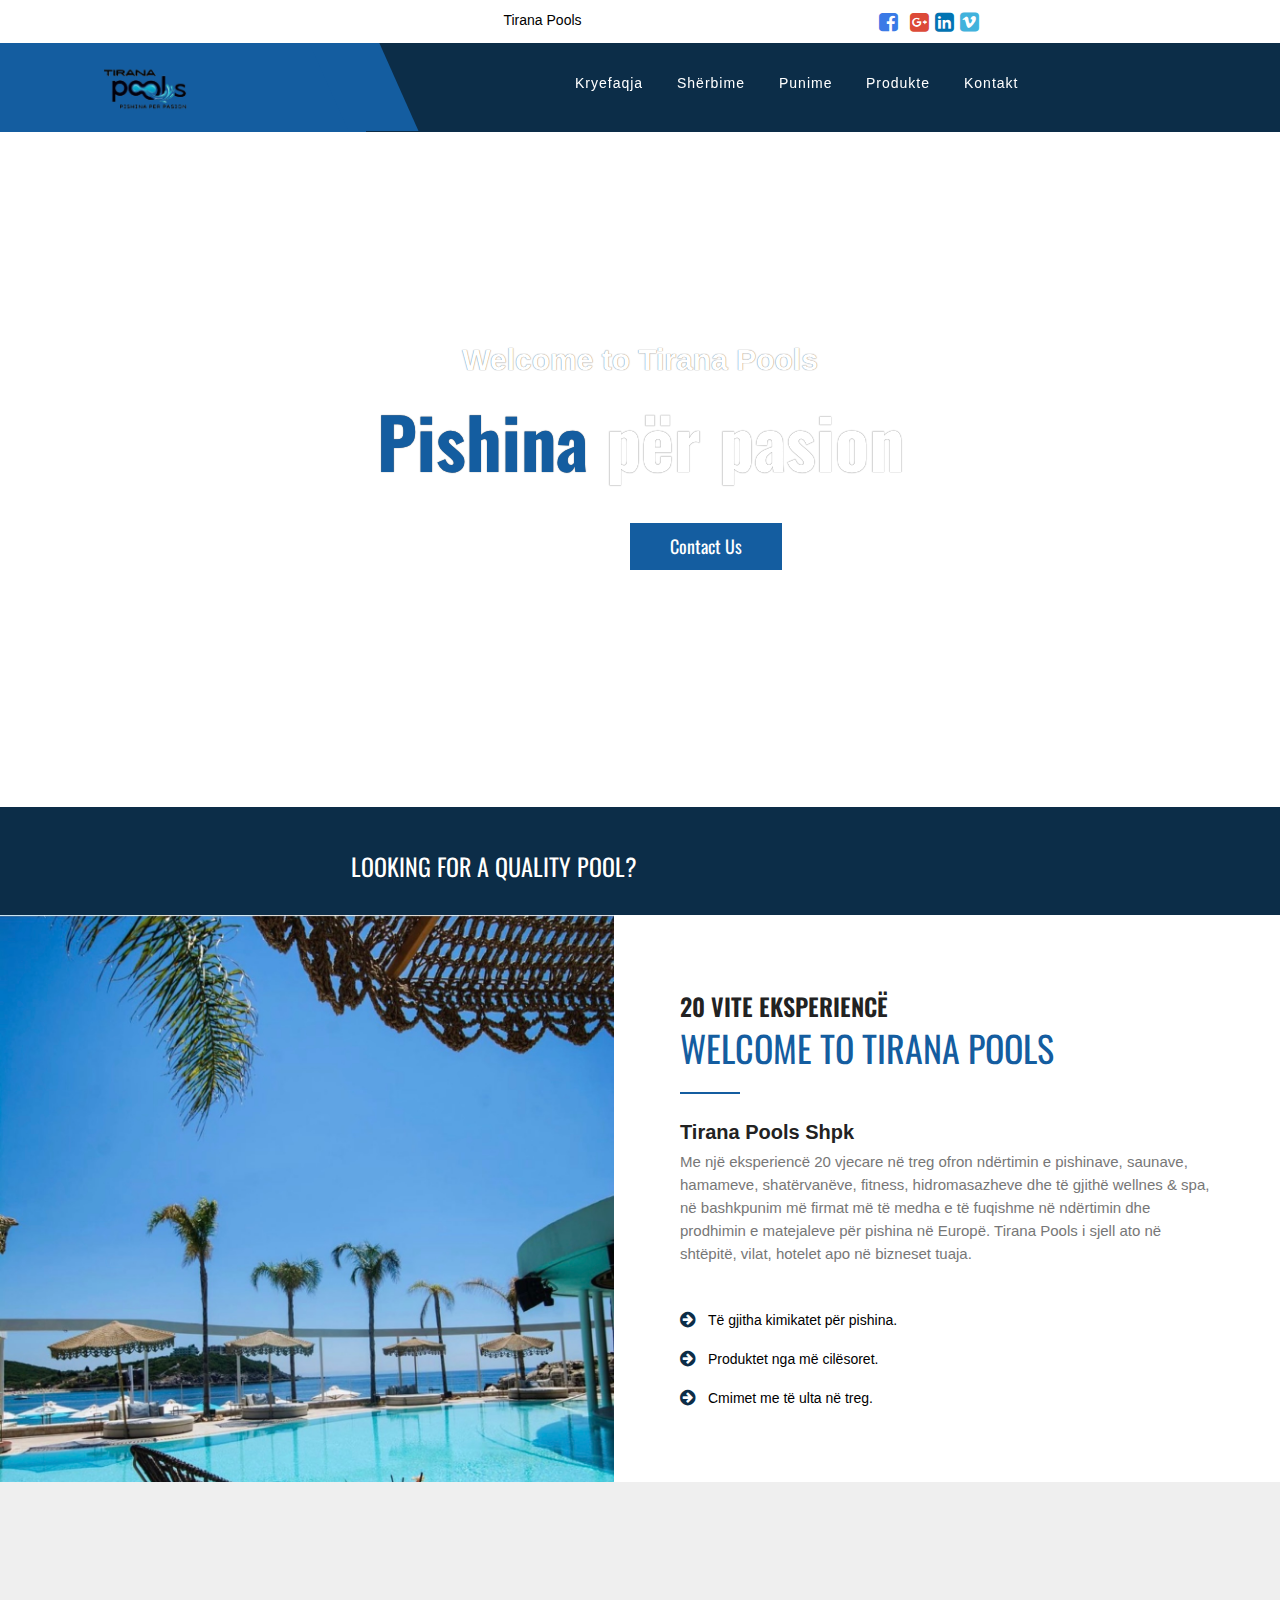
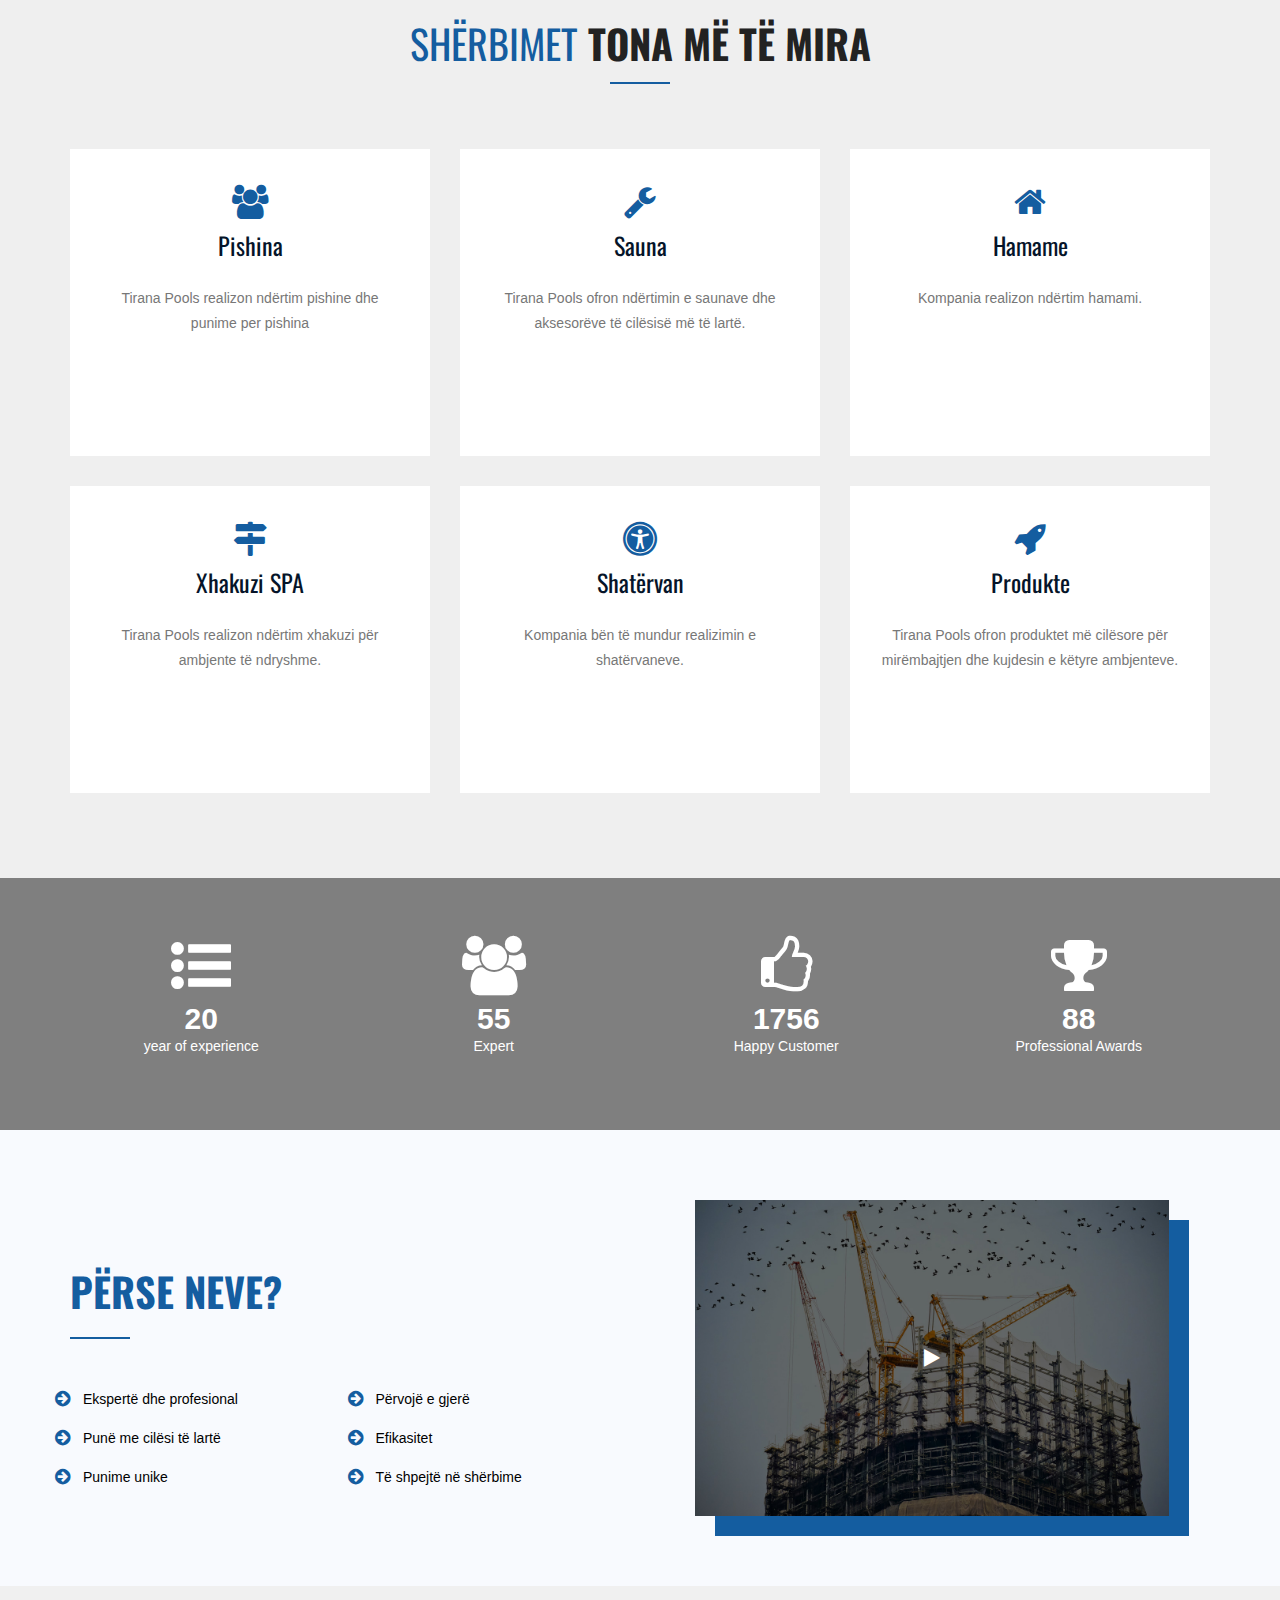
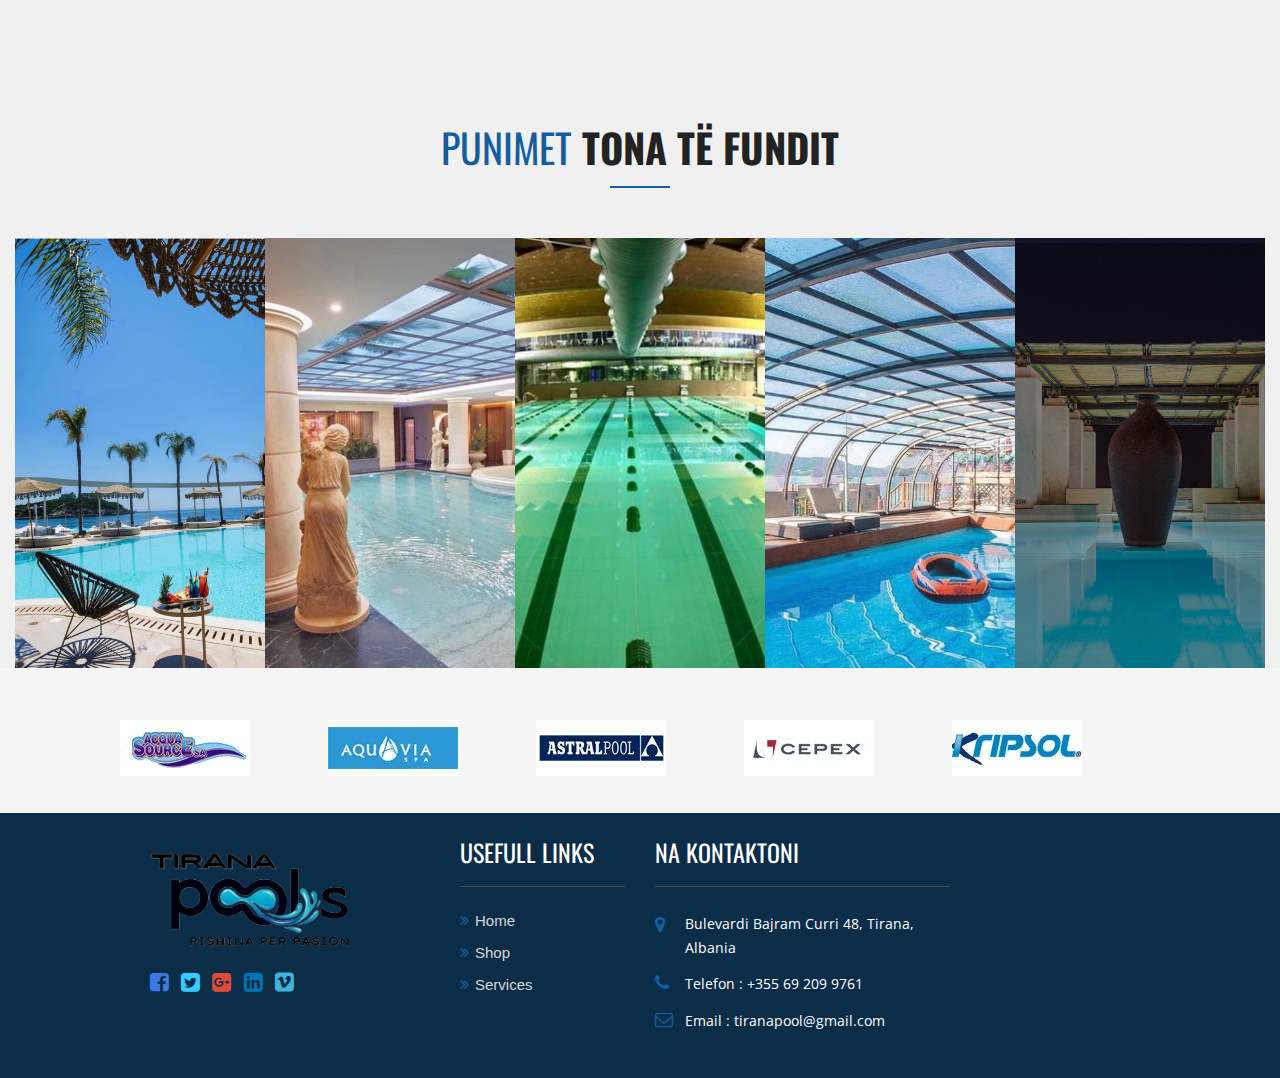
==== commit 7c044da6: "New" ====
--- a/index.html
+++ b/index.html
@@ -139,7 +139,7 @@
                     <div class="navbar-collapse collapse clearfix">
                       <ul class="navigation clearfix">
                         <li>
-                          <a class="hvr-link" href="index.html">Home</a>
+                          <a class="hvr-link" href="index.html">Kryefaqja</a>
                           <ul>
                             <li></li>
                           </ul>
@@ -151,16 +151,16 @@
                           </ul>
                         </li> -->
                         <li>
-                          <a class="hvr-link" href="service.html">Services</a>
+                          <a class="hvr-link" href="service.html">Shërbime</a>
                         </li>
                         <li>
                           <a class="hvr-link" href="testimonial.html">Punime</a>
                         </li>
                         <li>
-                          <a class="hvr-link" href="shop.html">Shop</a>
+                          <a class="hvr-link" href="shop.html">Produkte</a>
                         </li>
                         <li>
-                          <a class="hvr-link" href="contact.html">Contact</a>
+                          <a class="hvr-link" href="contact.html">Kontakt</a>
                         </li>
                       </ul>
                     </div>
@@ -212,22 +212,22 @@
                   <div class="navbar-collapse collapse clearfix">
                     <ul class="navigation clearfix">
                       <li>
-                        <a class="hvr-link" href="index.html">Home</a>
+                        <a class="hvr-link" href="index.html">Kryefaqja</a>
                       </li>
                       <!-- <li>
                         <a class="hvr-link" href="about.html">About</a>
                       </li> -->
                       <li>
-                        <a class="hvr-link" href="projects.html">Services</a>
+                        <a class="hvr-link" href="projects.html">Shërbime</a>
                       </li>
                       <li>
                         <a class="hvr-link" href="testimonial.html">Punime</a>
                       </li>
                       <li>
-                        <a class="hvr-link" href="shop.html">Shop</a>
+                        <a class="hvr-link" href="shop.html">Produkte</a>
                       </li>
                       <li>
-                        <a class="hvr-link" href="contact.html">Contact</a>
+                        <a class="hvr-link" href="contact.html">Kontakt</a>
                       </li>
                     </ul>
                   </div>
@@ -620,42 +620,42 @@
   <!--container start-->
   <div class="container-fluid">
     <div class="section-title">
-      <h3>OUR RECENT <span>PORTFOLIOS</span></h3>
-      <p>Lorem ipsum dolor sit amet, consectetur adipiscing elit. Fusce aliquet, massa ac ornare feugiat, nunc dui auctor ipsum, sed posuere eros sapien id quam. </p>
+      <h3> <span>Punimet</span> TONA TË FUNDIT </h3>
+   
     </div>
     <div class="portfolio-inner"> 
       <!--row start-->
       <ul class="row container-masonry  portfolio-posts grid">
         <!--col start-->
         <li class="col-md-3 col-sm-6 col-xs-12 nf-item grid-sizer branding">
-          <div class="image-hover-effect"> <img src="images/pp2.jpg" alt="img-1">
+          <div class="image-hover-effect"> <img src="images/PUN/IMG-8939.jpg" alt="img-1">
             <!-- <div class="caption">
               <h3>Business Financing</h3>
               <p>True running burns more calories</p>
             </div> -->
-            <div class="link-wrap"> <a href="images/pp2.jpg"  title="Business Financing" class="lightbox-image"></a> <a href="projects-single.html"></a> </div>
+            <div class="link-wrap"> <a href="images/PUN/IMG-8939.jpg"   title="Business Financing" class="lightbox-image"></a> <a href="projects-single.html"></a> </div>
           </div>
         </li>
         <!--col end--> 
         <!--col start-->
         <li class="col-md-3 col-sm-6 col-xs-12 nf-item financing promotion">
-          <div class="image-hover-effect-1"> <img src="images/produktet/IMG-8995.jpg"alt="img-2">
+          <div class="image-hover-effect-1"> <img src="images/PUN/IMG-8940.jpg"alt="img-2">
             <!-- <div class="caption">
               <h3>Business Financing</h3>
               <p>Check out the most populer sweets</p>
             </div> -->
-            <div class="link-wrap"> <a href="images/produktet/IMG-8995.jpg" title="Business Financing" class="lightbox-image"></a> <a href="projects-single.html"></i></a> </div>
+            <div class="link-wrap"> <a href="images/PUN/IMG-8940.jpg" title="Business Financing" class="lightbox-image"></a> <a href="projects-single.html"></i></a> </div>
           </div>
         </li>
         <!--col end--> 
         <!--col start-->
         <li class="col-md-3 col-sm-6 col-xs-12 nf-item grid-sizer marketing branding promotion">
-          <div class="image-hover-effect-2"> <img src="images/PUN/IMG-8939.jpg" alt="img-3">
+          <div class="image-hover-effect-2"> <img src="images/PUN/IMG-8943.jpg" alt="img-3">
             <!-- <div class="caption">
               <h3>Business Financing</h3>
               <p>True running burns more calories</p>
             </div> -->
-            <div class="link-wrap"> <a href="images/PUN/IMG-8939.jpg" title="Business Financing" class="lightbox-image"></a> <a href="projects-single.html"></a> </div>
+            <div class="link-wrap"> <a href="images/PUN/IMG-8943.jpg"  title="Business Financing" class="lightbox-image"></a> <a href="projects-single.html"></a> </div>
           </div>
         </li>
         <!--col end--> 
@@ -682,37 +682,26 @@
         </li>
         <!--col end--> 
         <!--col start-->
-        <li class="col-md-3 col-sm-6 col-xs-12 nf-item financing marketing branding">
+        <!-- <li class="col-md-3 col-sm-6 col-xs-12 nf-item financing marketing branding">
           <div class="image-hover-effect-5"> <img src="images/produktet/IMG-8991.jpg" alt="img-6">
-            <!-- <div class="caption">
-              <h3>Business Financing</h3>
-              <p>Check out the most populer sweets</p>
-            </div> -->
             <div class="link-wrap"> <a href="images/produktet/IMG-8991.jpg" title="Business Financing" class="lightbox-image"></a> <a href="projects-single.html"></a> </div>
           </div>
-        </li>
+        </li> -->
         <!--col end--> 
         <!--col start-->
-        <li class="col-md-3 col-sm-6 col-xs-12 nf-item financing marketing branding">
+        <!-- <li class="col-md-3 col-sm-6 col-xs-12 nf-item financing marketing branding">
           <div class="image-hover-effect-6"> <img src="images/produktet/IMG-8989.jpg" alt="img-7">
-            <!-- <div class="caption">
-              <h3>Business Financing</h3>
-              <p>Check out the most populer sweets</p>
-            </div> -->
+         
             <div class="link-wrap"> <a href="images/produktet/IMG-8989.jpg" title="Business Financing" class="lightbox-image"></i></a> <a href="projects-single.html"></a> </div>
           </div>
-        </li>
+        </li> -->
         <!--col end--> 
         <!--col start-->
-        <li class="col-md-3 col-sm-6 col-xs-12 nf-item financing marketing branding">
+        <!-- <li class="col-md-3 col-sm-6 col-xs-12 nf-item financing marketing branding">
           <div class="serviceWrap"> <img src="images/produktet/IMG-8990.jpg" alt="img-8">
-            <!-- <div class="caption">
-              <h3>Business Financing</h3>
-              <p>Lorem ipsum dolor</p>
-            </div> -->
             <div class="link-wrap"> <a href="images/produktet/IMG-8990.jpg" title="Brand Promotion" class="lightbox-image"></a> <a href="projects-single.html"></i></a> </div>
           </div>
-        </li>
+        </li> -->
         <!--col end-->
       </ul>
       <!--row end--> 
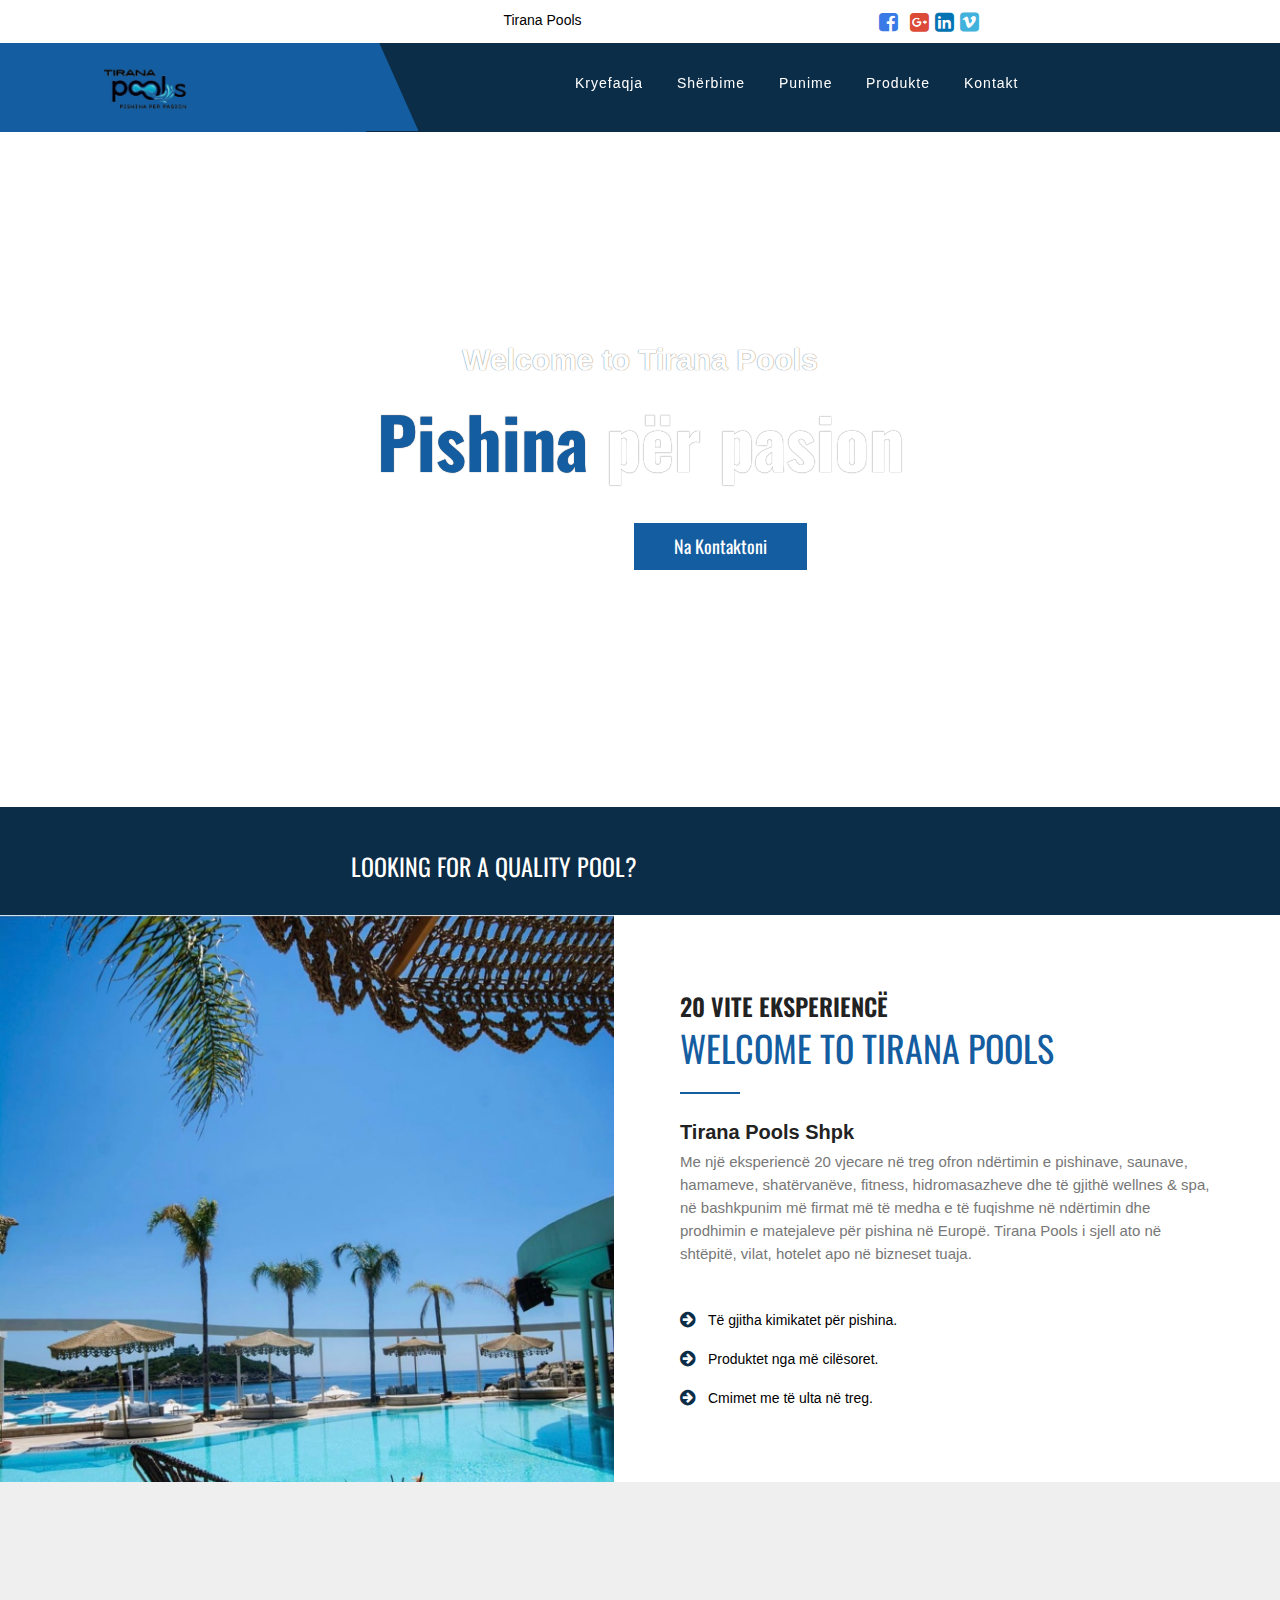
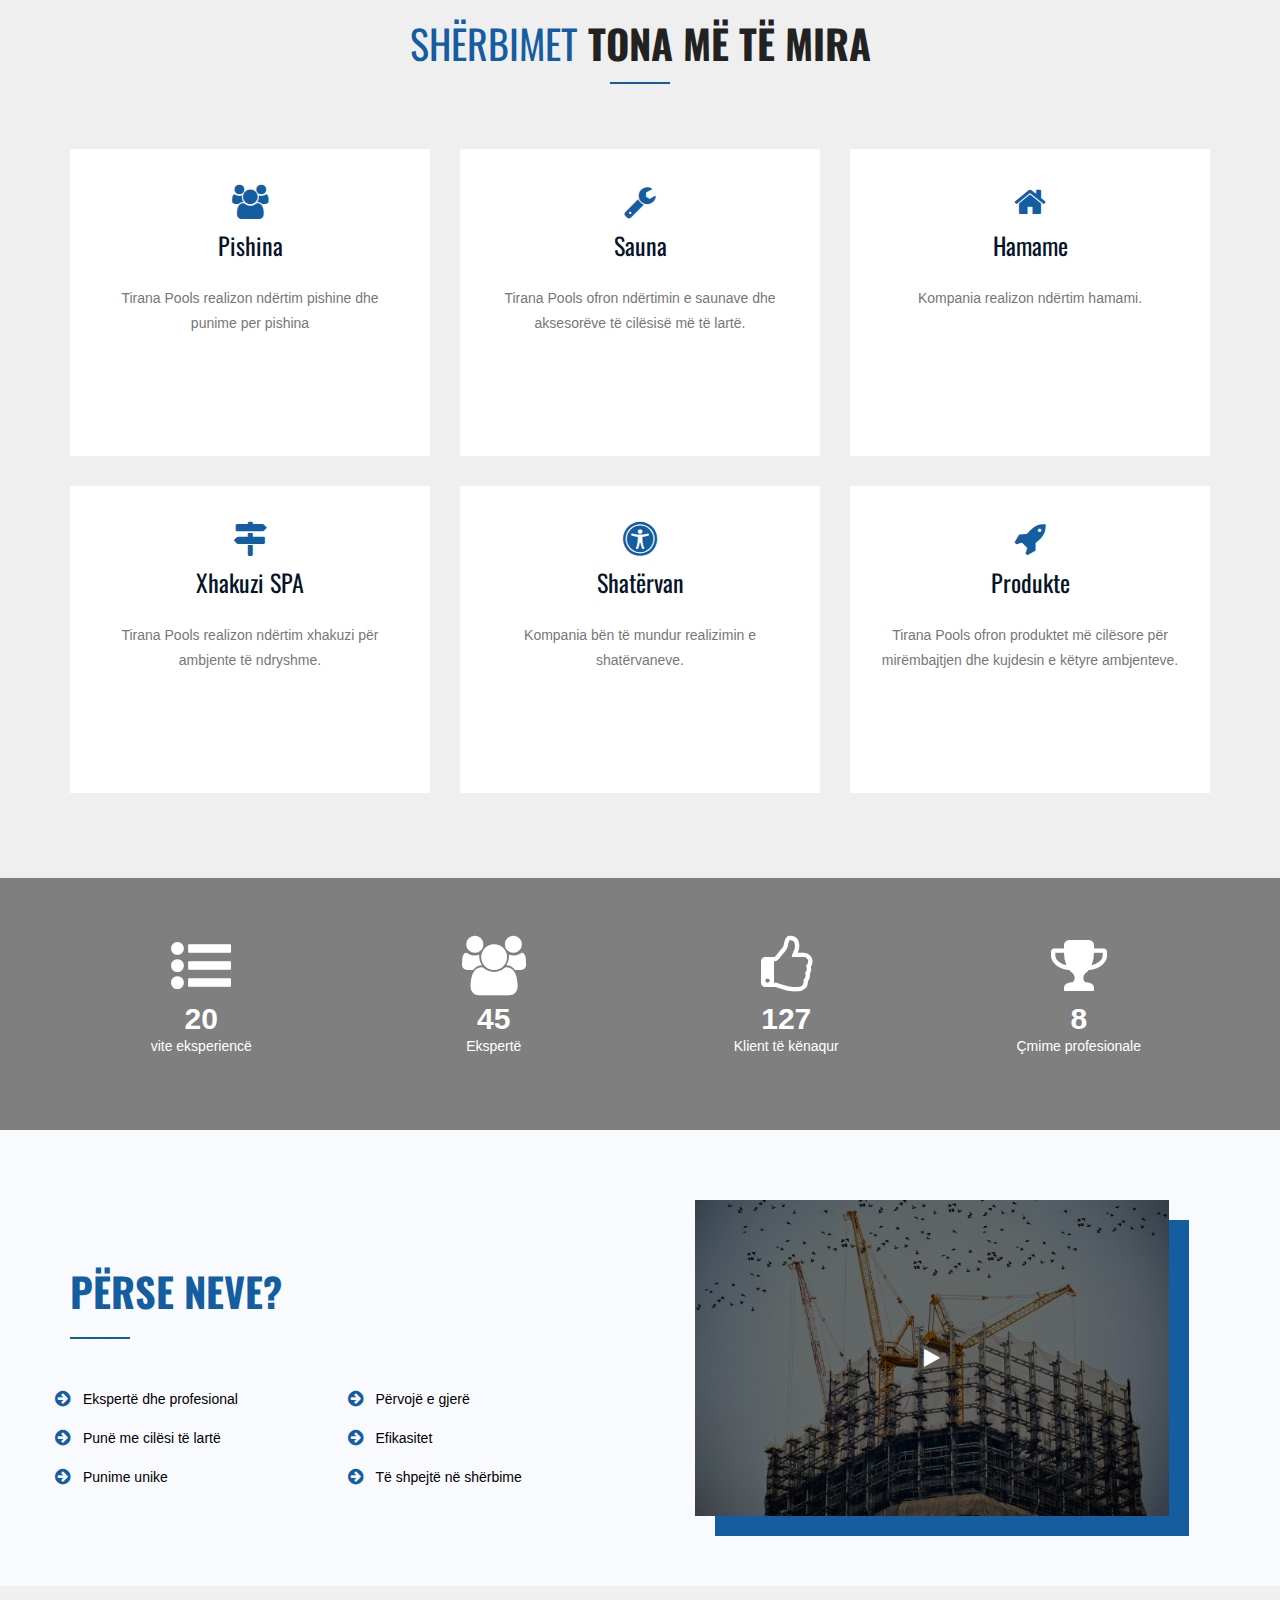
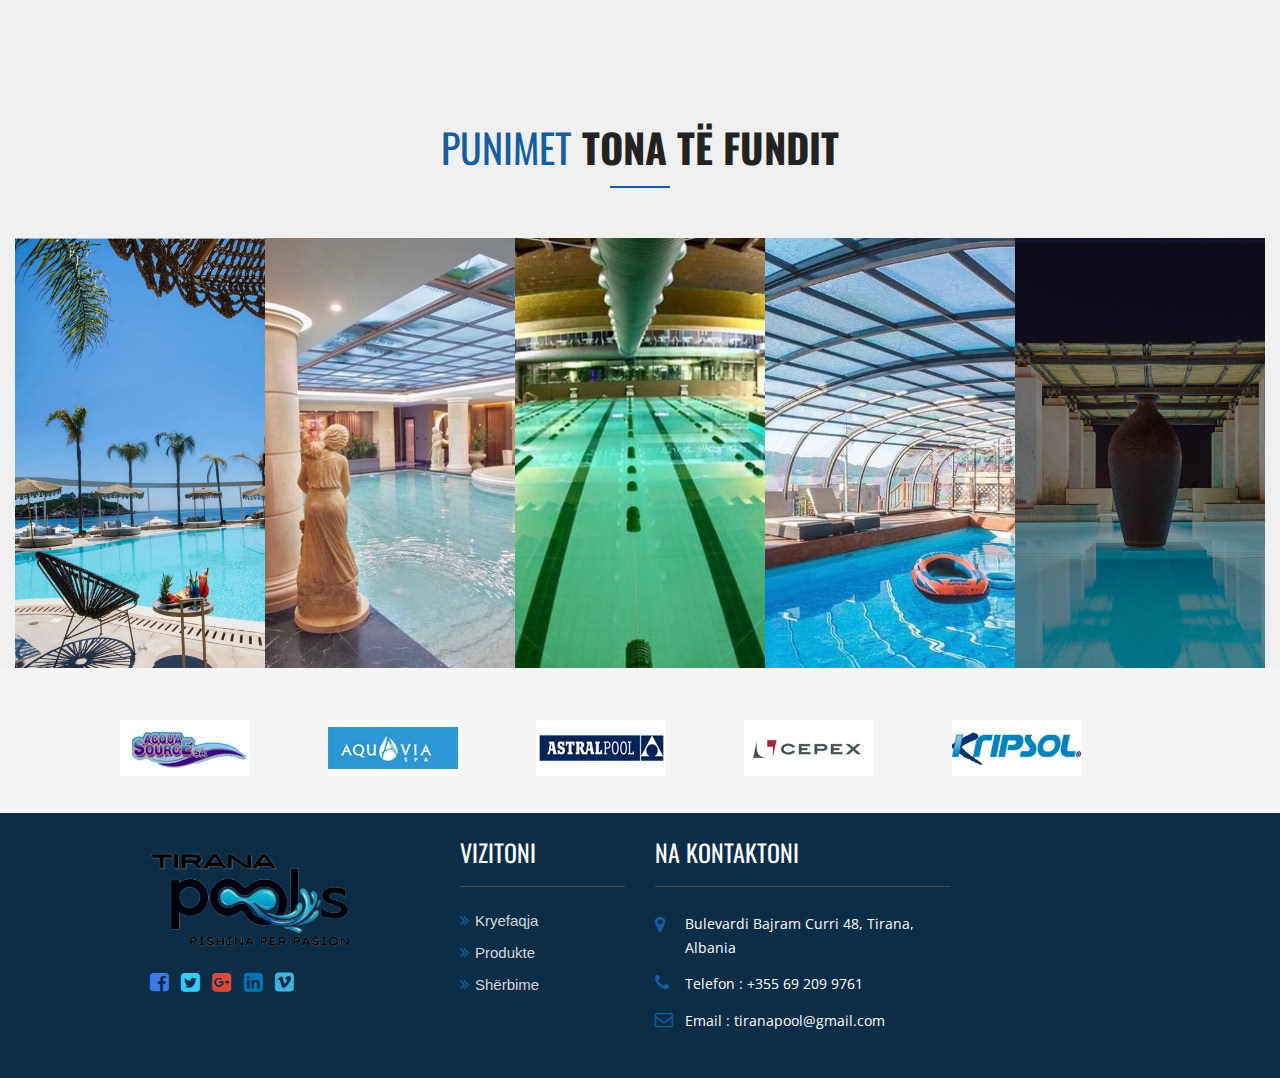
==== commit 6ccc1260: "New" ====
--- a/index.html
+++ b/index.html
@@ -218,7 +218,7 @@
                         <a class="hvr-link" href="about.html">About</a>
                       </li> -->
                       <li>
-                        <a class="hvr-link" href="projects.html">Shërbime</a>
+                        <a class="hvr-link" href="service.html">Shërbime</a>
                       </li>
                       <li>
                         <a class="hvr-link" href="testimonial.html">Punime</a>
@@ -252,7 +252,7 @@
             <h1><span>Pishina</span> për pasion</h1>
             <!-- <p>Lorem ipsum dolor sit amet, consectetur adipiscing elit. Mauris dapibus ex sed eros molestie blandit. Fusce <br/>
               sem enim, commodo sit amet diam pharetra, aliquet pulvinar purus.</p> -->
-              <a class="btn btn-default section-btn" href="shop.html">Shop</a><a class="btn btn-default section-btn span_color" href="contact.html">Contact Us</a> </div>
+              <a class="btn btn-default section-btn" href="shop.html">Produkte</a><a class="btn btn-default section-btn span_color" href="contact.html">Na Kontaktoni</a> </div>
         </div>
       </div>
       <!--slider end-->
@@ -436,7 +436,7 @@
                     data-speed="1000"
                     >20</span
                   >
-                  <span class="counter-text">year of experience</span>
+                  <span class="counter-text">vite eksperiencë</span>
                 </div>
               </div>
             </div>
@@ -453,9 +453,9 @@
                     data-from="1"
                     data-to="55"
                     data-speed="2000"
-                    >55</span
+                    >45</span
                   >
-                  <span class="counter-text">Expert</span>
+                  <span class="counter-text">Ekspertë</span>
                 </div>
               </div>
             </div>
@@ -470,11 +470,11 @@
                   <span
                     class="counter-number"
                     data-from="1"
-                    data-to="1756"
+                    data-to="127"
                     data-speed="3000"
-                    >1756</span
+                    >127</span
                   >
-                  <span class="counter-text">Happy Customer</span>
+                  <span class="counter-text">Klient të kënaqur</span>
                 </div>
               </div>
             </div>
@@ -489,11 +489,11 @@
                   <span
                     class="counter-number"
                     data-from="1"
-                    data-to="88"
-                    data-speed="4000"
-                    >88</span
+                    data-to="8"
+                    data-speed="3000"
+                    >8</span
                   >
-                  <span class="counter-text">Professional Awards</span>
+                  <span class="counter-text">Çmime profesionale</span>
                 </div>
               </div>
             </div>
@@ -810,11 +810,12 @@
                 <!--col start-->
                 <div class="col-md-3 col-sm-6">
                   <div class="footer-info">
-                    <h3 class="footer-title">Usefull Links</h3>
+                    <h3 class="footer-title">Vizitoni</h3>
                     <ul class="service-link">
-                      <li><a href="index.html">Home</a></li>
-                      <li><a href="shop.html">Shop</a></li>
-                      <li><a href="service.html">Services</a></li>
+                      <li><a href="index.html">
+                        Kryefaqja</a></li>
+                      <li><a href="shop.html">Produkte</a></li>
+                      <li><a href="service.html">Shërbime</a></li>
                     </ul>
                   </div>
                 </div>
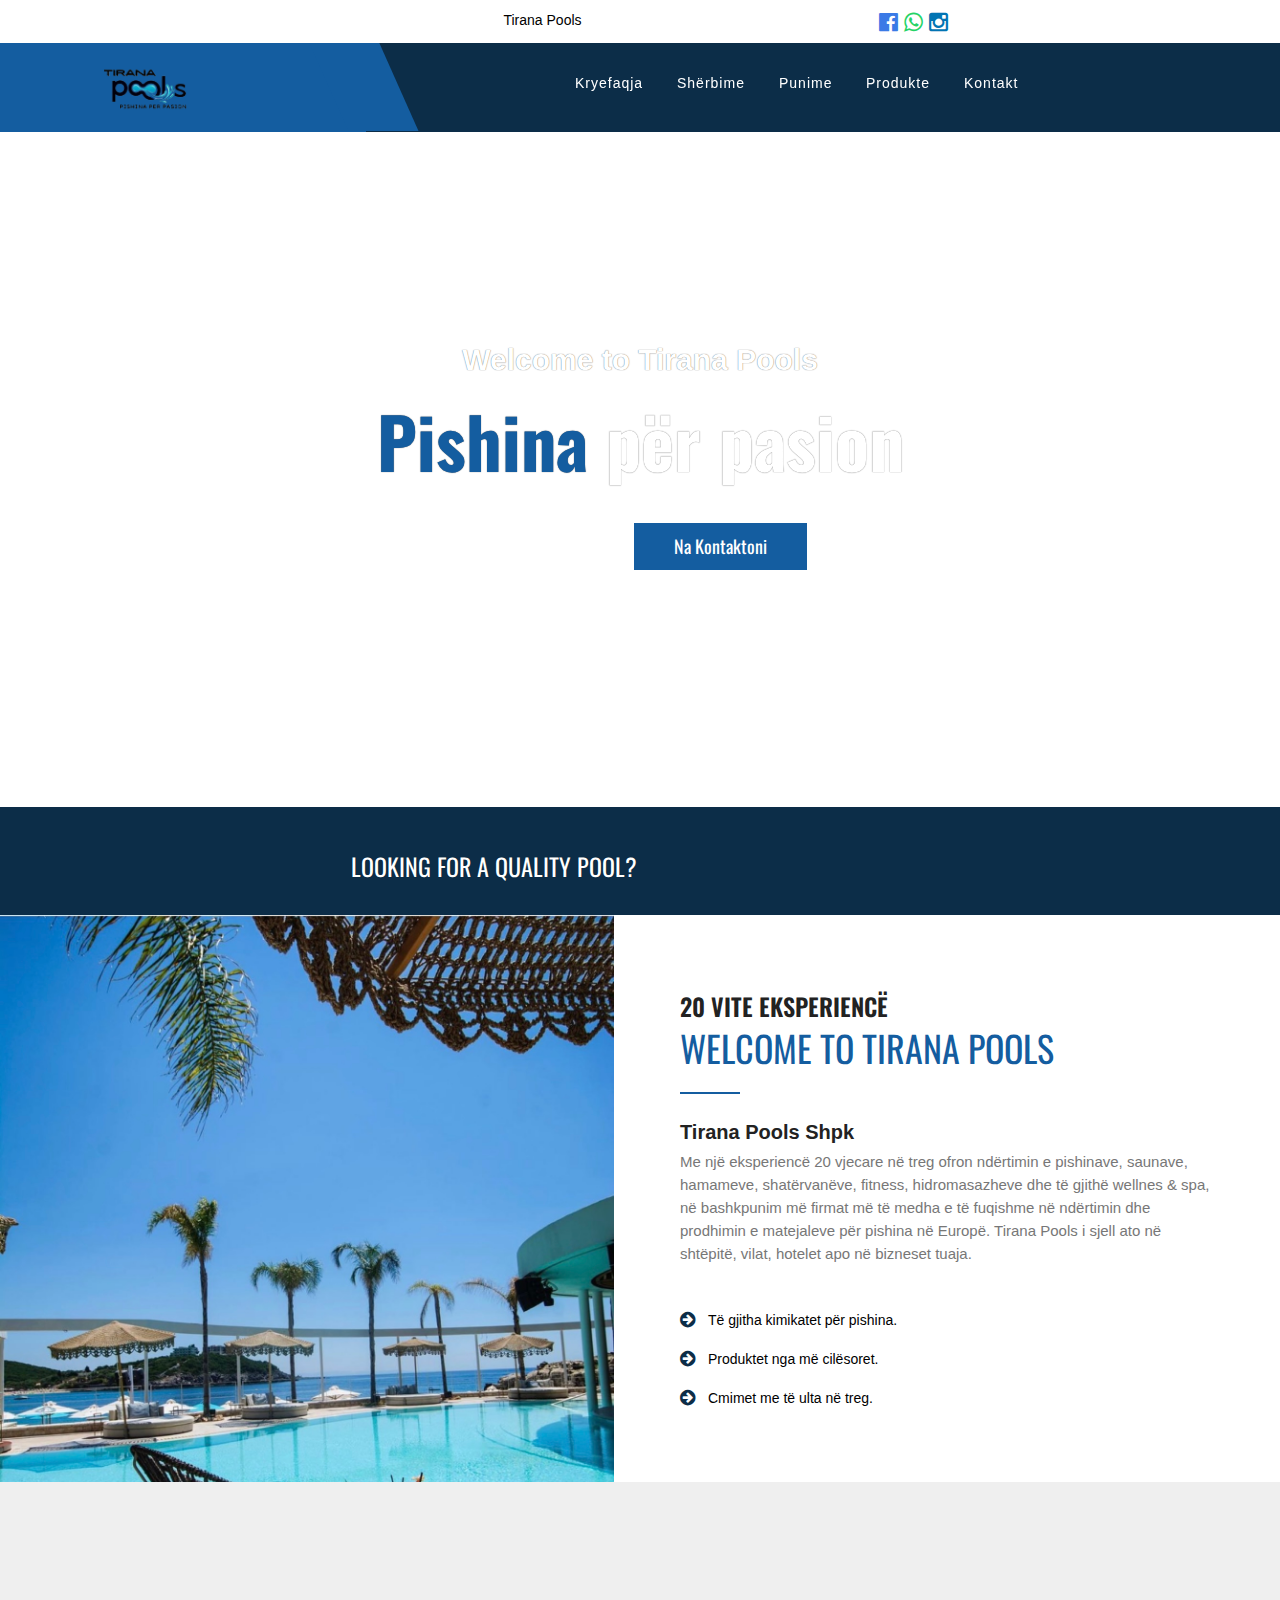
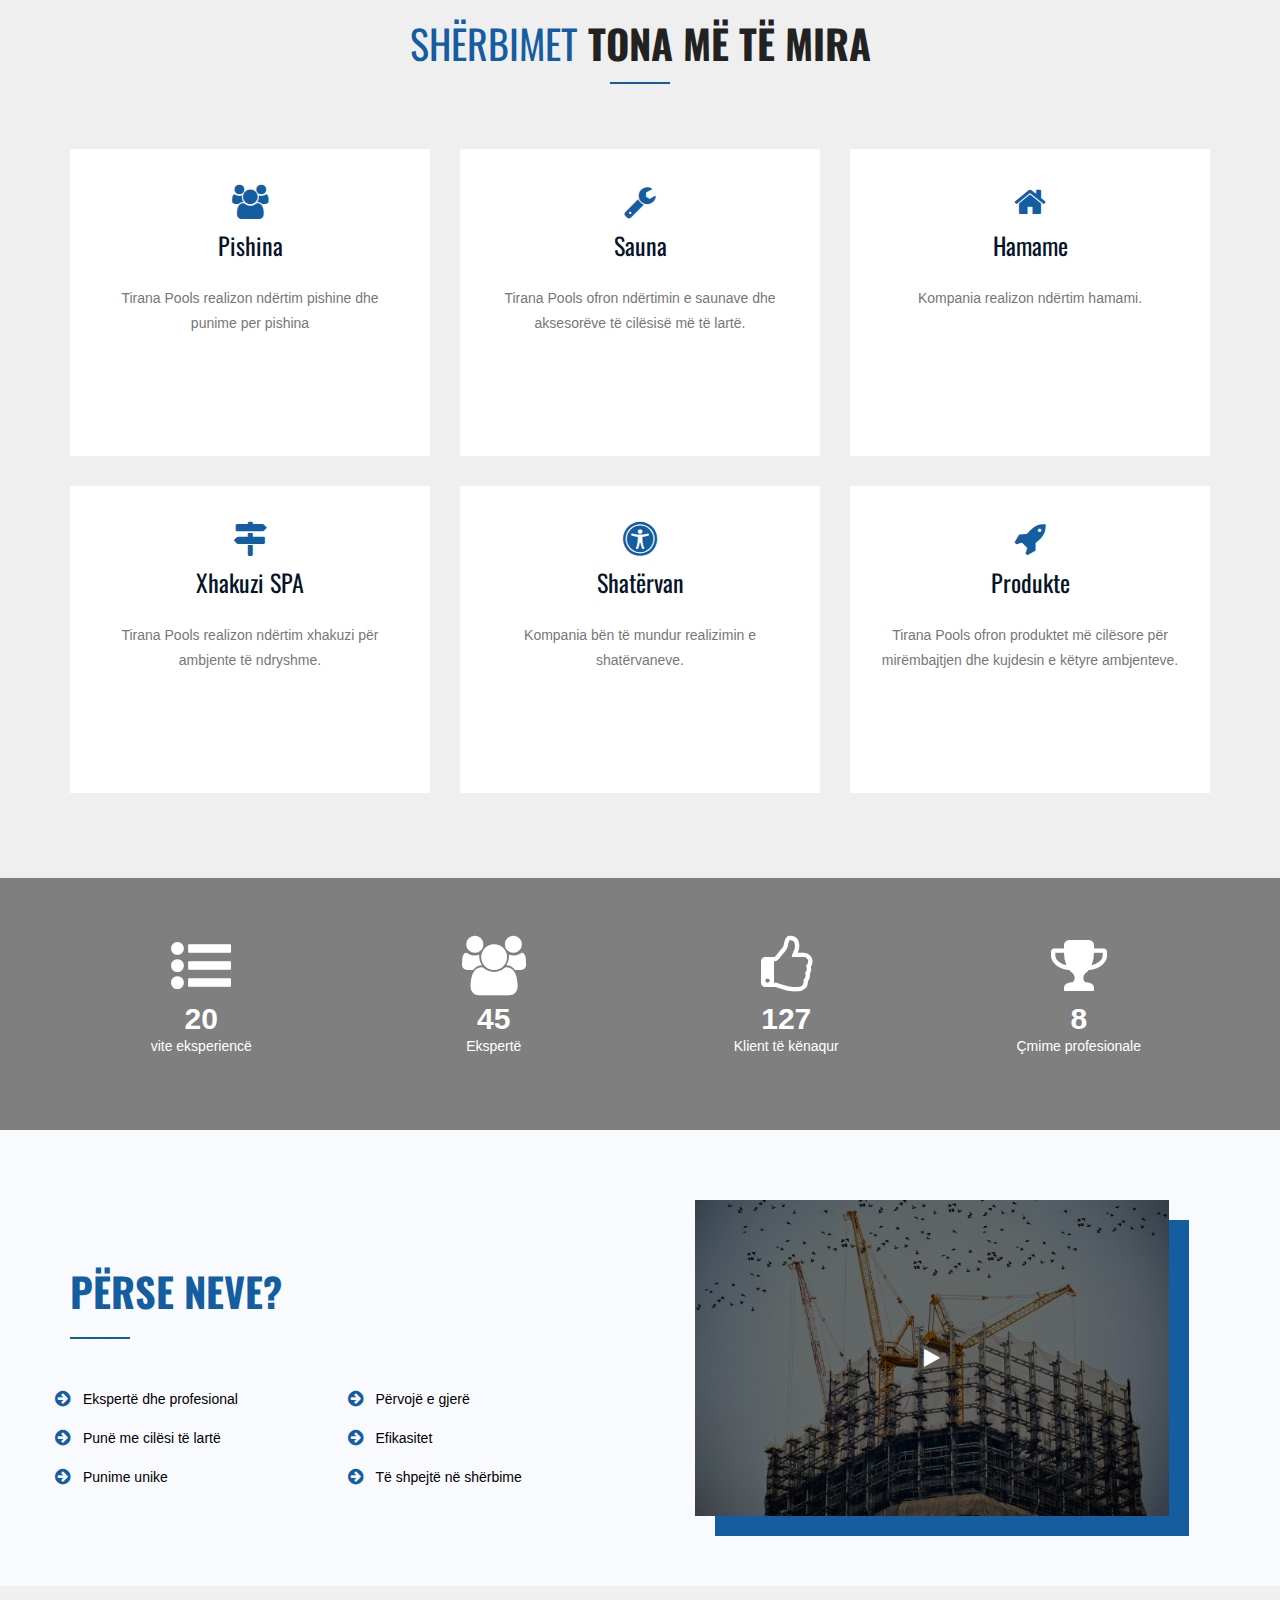
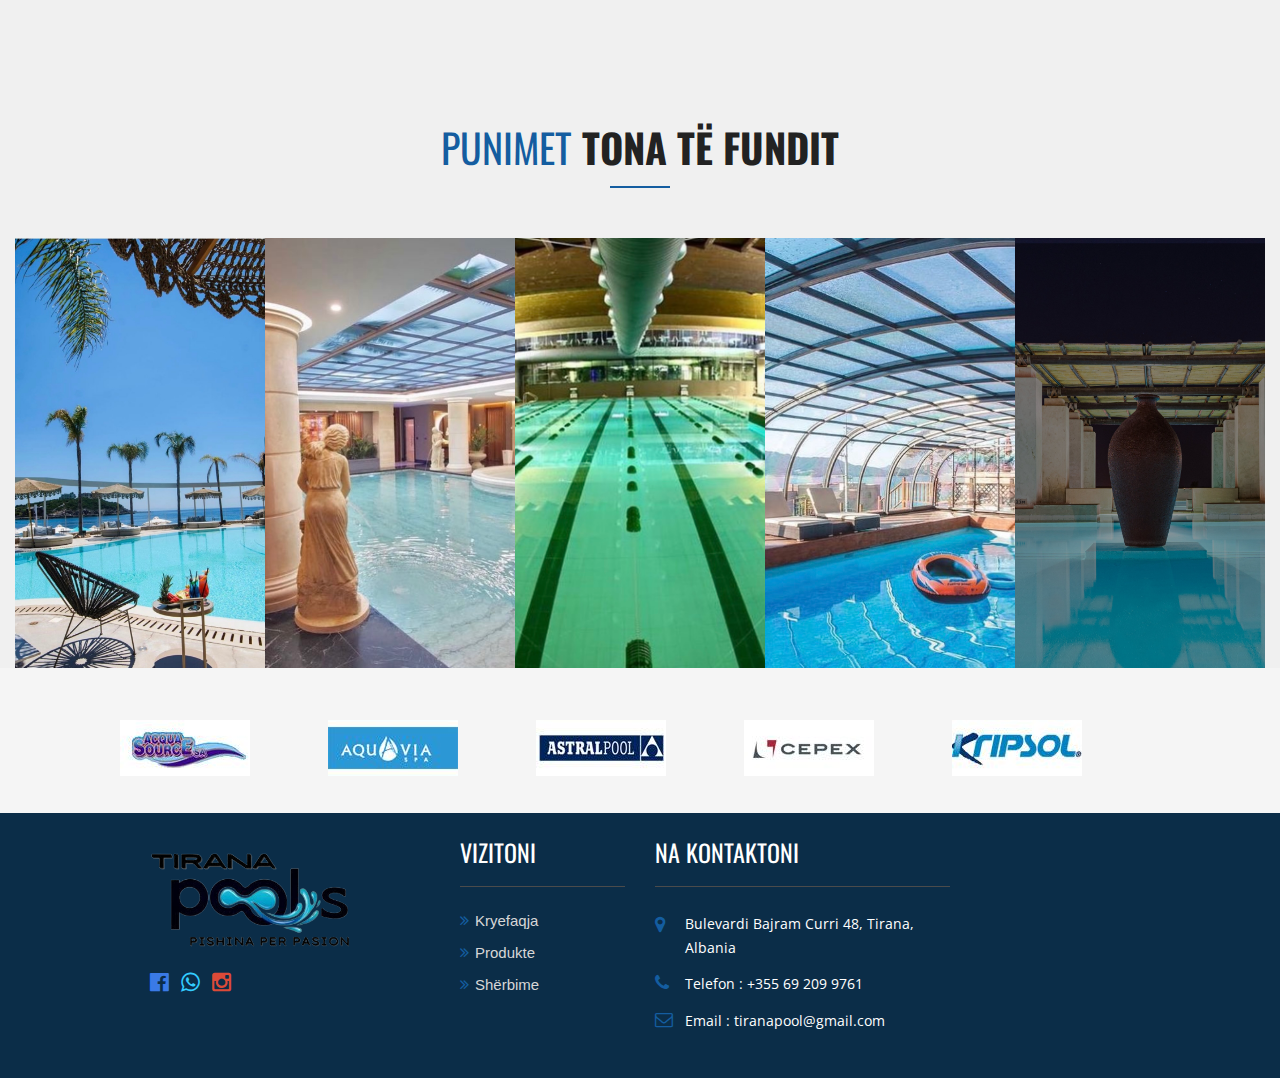
==== commit 67b21517: "New" ====
--- a/index.html
+++ b/index.html
@@ -14,6 +14,9 @@
       name="viewport"
       content="width=device-width, initial-scale=1, maximum-scale=1"
     />
+
+  <!-- font awsome icons -->
+  <link rel="stylesheet" href="path/to/font-awesome/css/font-awesome.min.css">
     <!-- Fav Icon -->
     <link rel="shortcut icon" href="favicon.ico" />
     
@@ -62,24 +65,19 @@
               <div class="col-md-5 col-sm-6 col-xs-6">
                 <ul class="top-social-icons">
                   <li>
-                    <a href=""
-                      ><i class="fa fa-facebook-square" aria-hidden="true"></i
-                    ></a>
+                    <a href="https://www.instagram.com/tiranapools/"
+                      ><i class="fa fa-facebook-official" aria-hidden="true"></i></a>
                   </li>
                   <li>
-                    <a href="#."
-                      ><i class="fa fa-whats-app-square" aria-hidden="true"></i
-                    ></a>
+                    <a href="https://wa.me/message/LGNALE2JFBCQL1"
+                      ><i class="fa fa-whatsapp" aria-hidden="true"></i>
+                    </a>
                   </li>
                   <li>
-                    <a href="#."
-                      ><i
-                        class="fa fa-google-plus-square"
-                        aria-hidden="true"
-                      ></i
-                    ></a>
+                    <a href="https://www.instagram.com/tiranapools/"
+                      ><i class="fa fa-instagram" aria-hidden="true"></i></a>
                   </li>
-                  <li>
+                  <!-- <li>
                     <a href="#."
                       ><i class="fa fa-linkedin-square" aria-hidden="true"></i
                     ></a>
@@ -88,7 +86,7 @@
                     <a href="#."
                       ><i class="fa fa-vimeo-square" aria-hidden="true"></i
                     ></a>
-                  </li>
+                  </li> -->
                 </ul>
               </div>
               <!--col end-->
@@ -772,33 +770,28 @@
                 </p> -->
                 <ul class="footer-social">
                   <li>
-                    <a href="#"
-                      ><i class="fa fa-facebook-square" aria-hidden="true"></i
-                    ></a>
+                    <a href="https://www.instagram.com/tiranapools/"
+                      ><i class="fa fa-facebook-official" aria-hidden="true"></i></a>
                   </li>
                   <li>
-                    <a href="#"
-                      ><i class="fa fa-twitter-square" aria-hidden="true"></i
-                    ></a>
+                    <a href="https://wa.me/message/LGNALE2JFBCQL1"
+                      ><i class="fa fa-whatsapp" aria-hidden="true"></i>
+                    </a>
                   </li>
                   <li>
-                    <a href="#"
-                      ><i
-                        class="fa fa-google-plus-square"
-                        aria-hidden="true"
-                      ></i
-                    ></a>
+                    <a href="https://www.instagram.com/tiranapools/"
+                      ><i class="fa fa-instagram" aria-hidden="true"></i></a>
                   </li>
-                  <li>
+                  <!-- <li>
                     <a href="#"
                       ><i class="fa fa-linkedin-square" aria-hidden="true"></i
                     ></a>
-                  </li>
-                  <li>
+                  </li> -->
+                  <!-- <li>
                     <a href="#"
                       ><i class="fa fa-vimeo-square" aria-hidden="true"></i
                     ></a>
-                  </li>
+                  </li> -->
                 </ul>
               </div>
             </div>
--- a/css/style.css
+++ b/css/style.css
@@ -674,10 +674,10 @@
   color: #3a7ae6;
 }
 .top-social-icons li:nth-child(2) a {
-  color: #33ccff;
+  color: #25d366;
 }
 .top-social-icons li:nth-child(3) a {
-  color: #dc4a38;
+  color: #0274b3;
 }
 .top-social-icons li:nth-child(4) a {
   color: #0274b3;
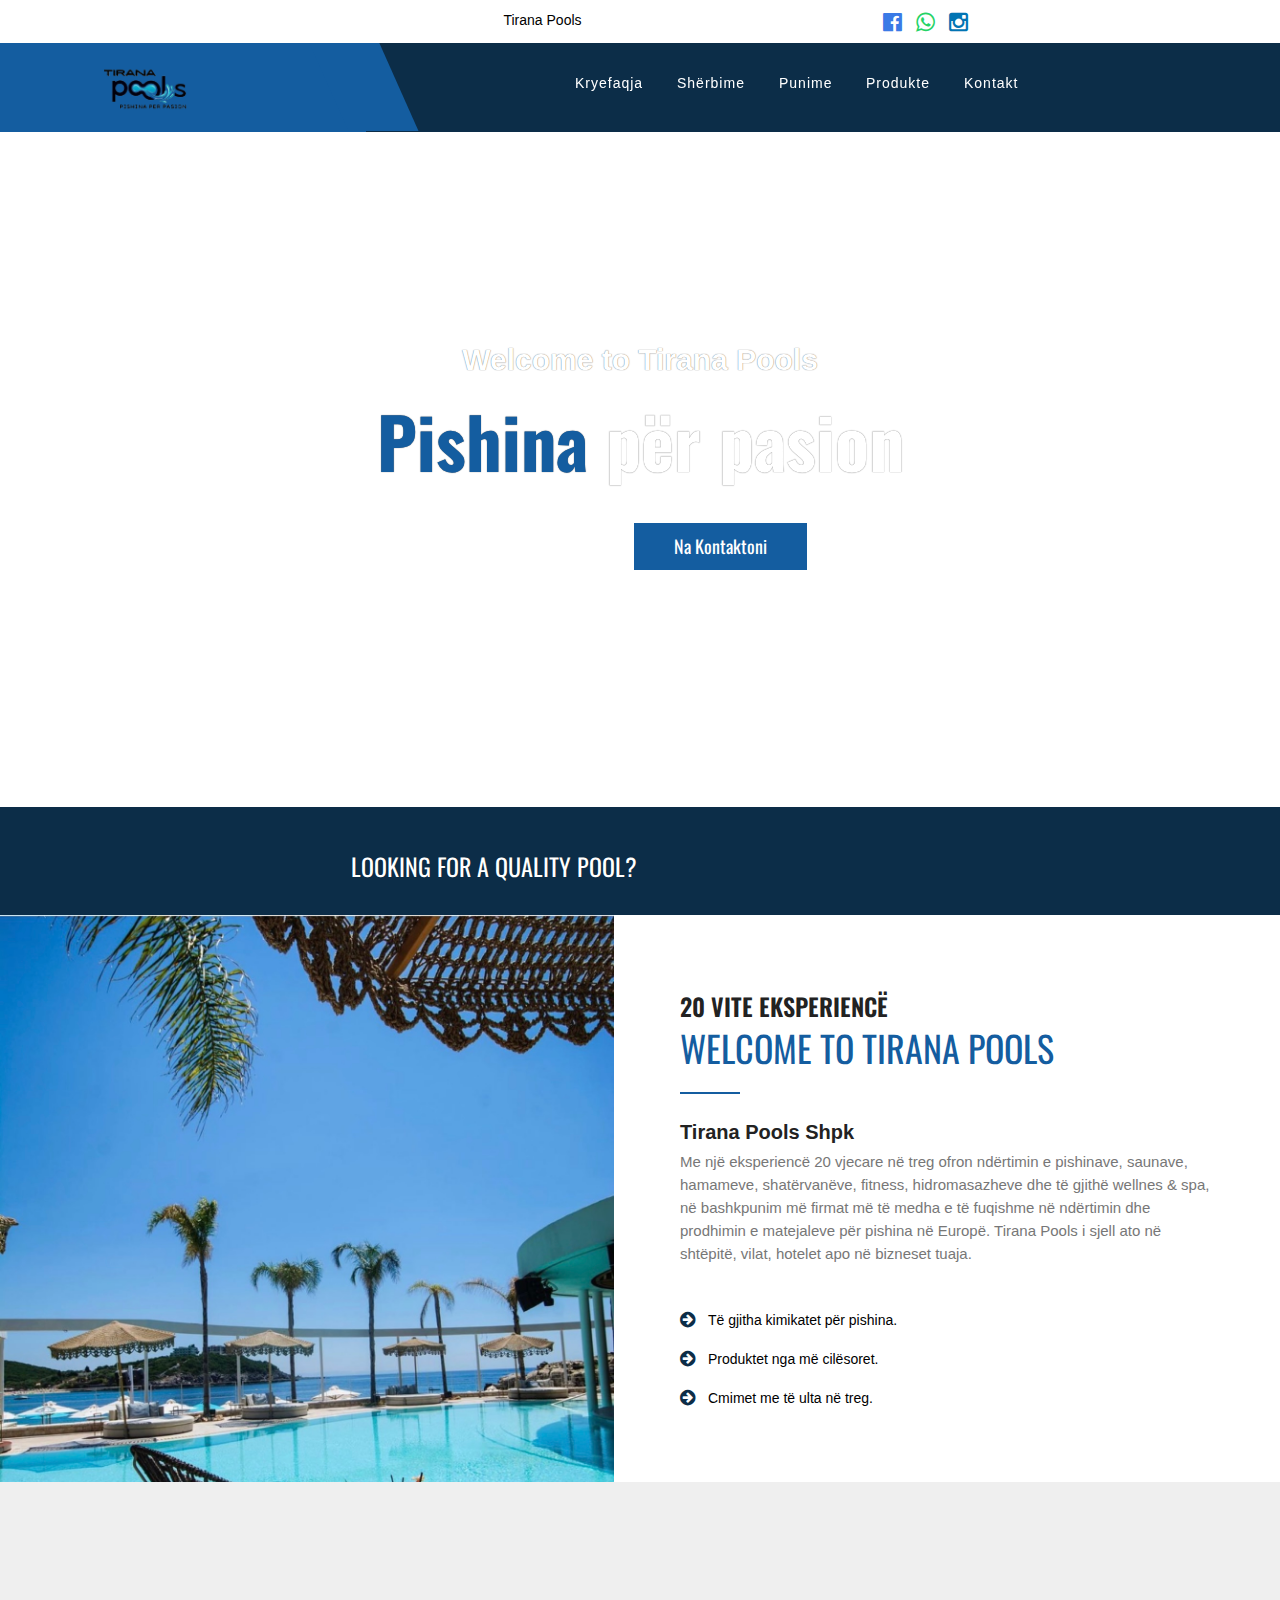
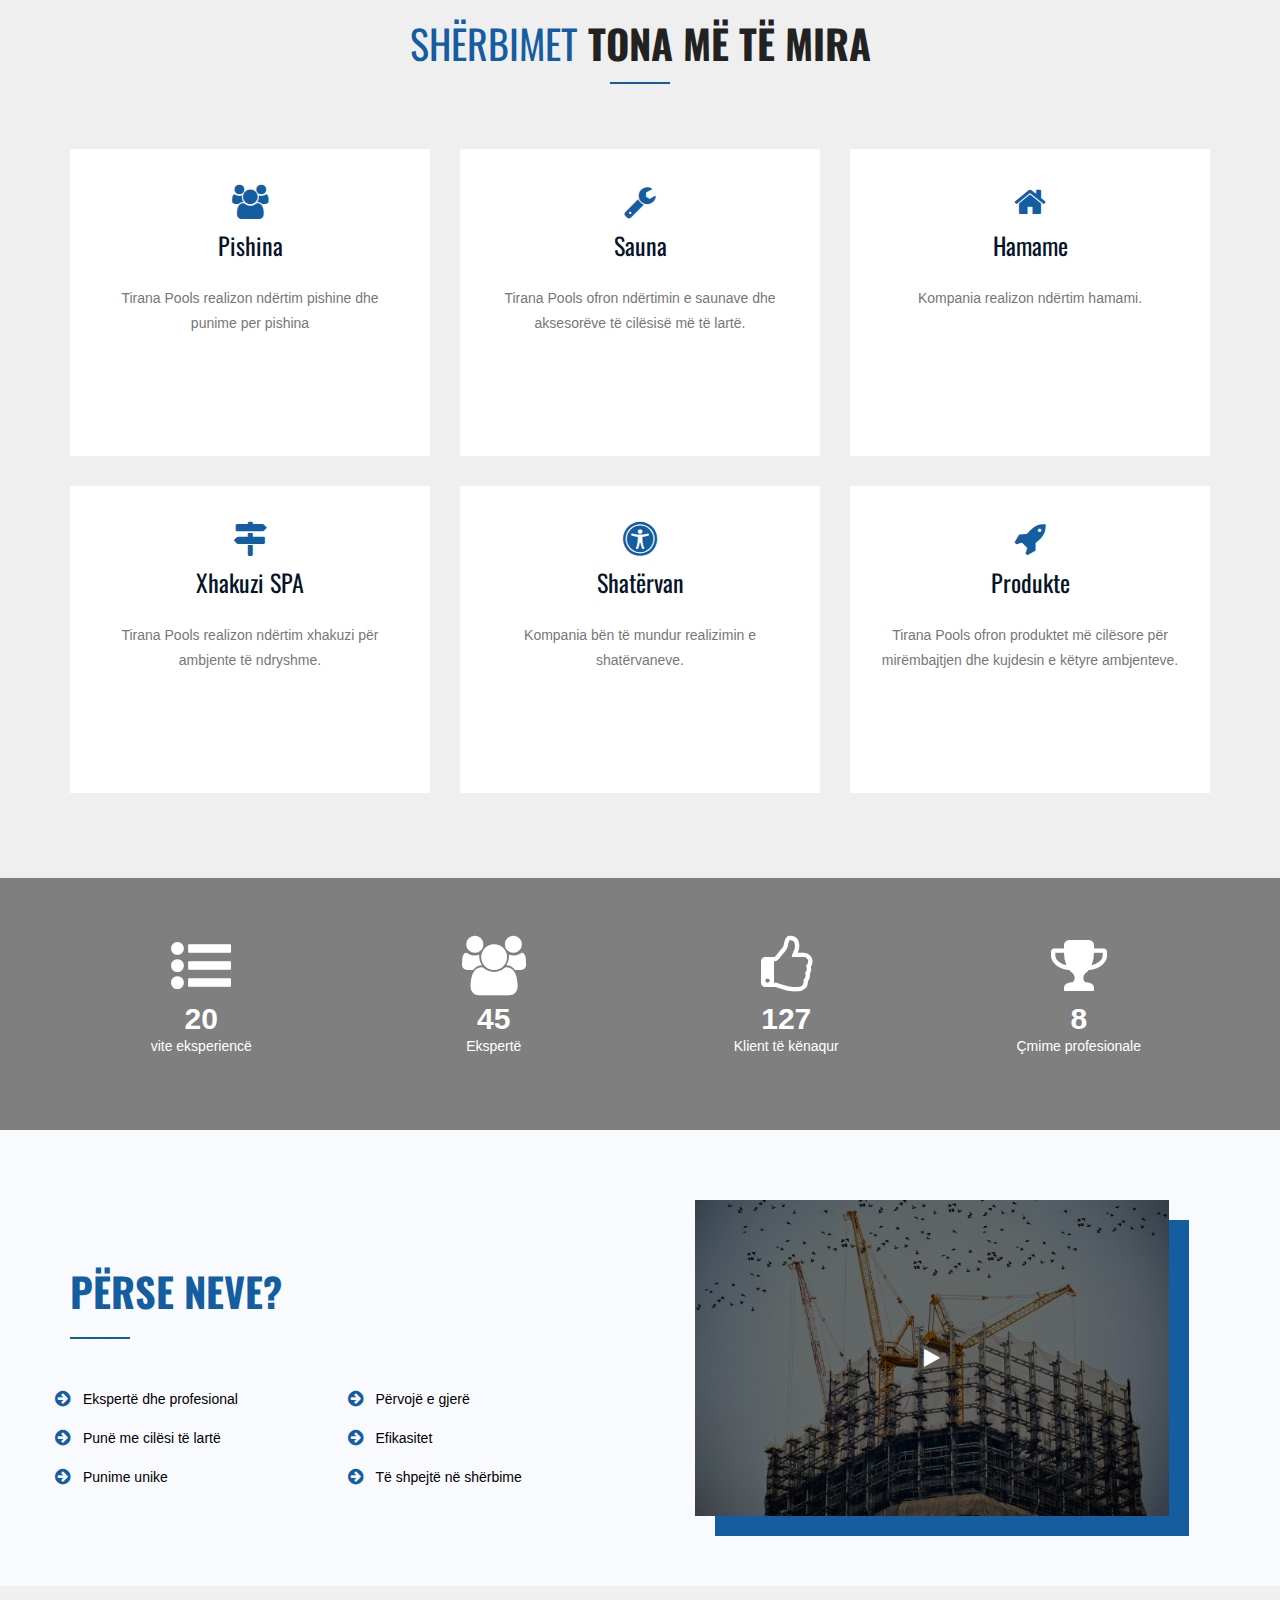
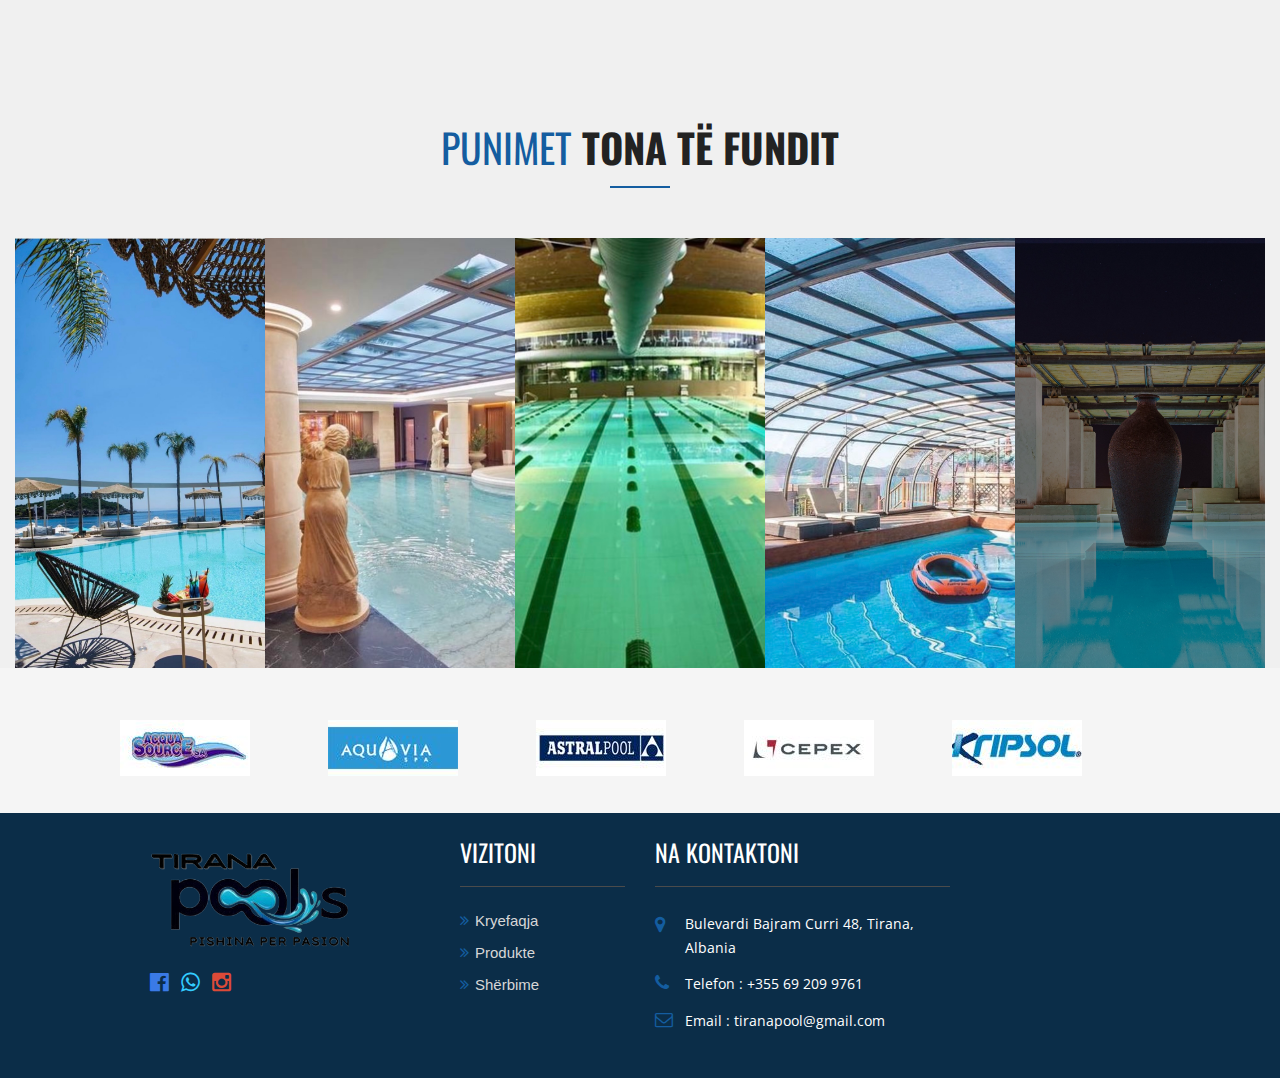
==== commit a20d034c: "New" ====
--- a/index.html
+++ b/index.html
@@ -65,7 +65,7 @@
               <div class="col-md-5 col-sm-6 col-xs-6">
                 <ul class="top-social-icons">
                   <li>
-                    <a href="https://www.instagram.com/tiranapools/"
+                    <a href="https://www.facebook.com/tiranapools-115021381201861"
                       ><i class="fa fa-facebook-official" aria-hidden="true"></i></a>
                   </li>
                   <li>
@@ -770,7 +770,7 @@
                 </p> -->
                 <ul class="footer-social">
                   <li>
-                    <a href="https://www.instagram.com/tiranapools/"
+                    <a href="https://www.facebook.com/tiranapools-115021381201861"
                       ><i class="fa fa-facebook-official" aria-hidden="true"></i></a>
                   </li>
                   <li>
--- a/css/style.css
+++ b/css/style.css
@@ -664,7 +664,7 @@
 }
 .top-social-icons li {
   display: inline-block;
-  padding: 0 1px;
+  padding: 0 5px;
 }
 .top-social-icons li a {
   text-decoration: none;
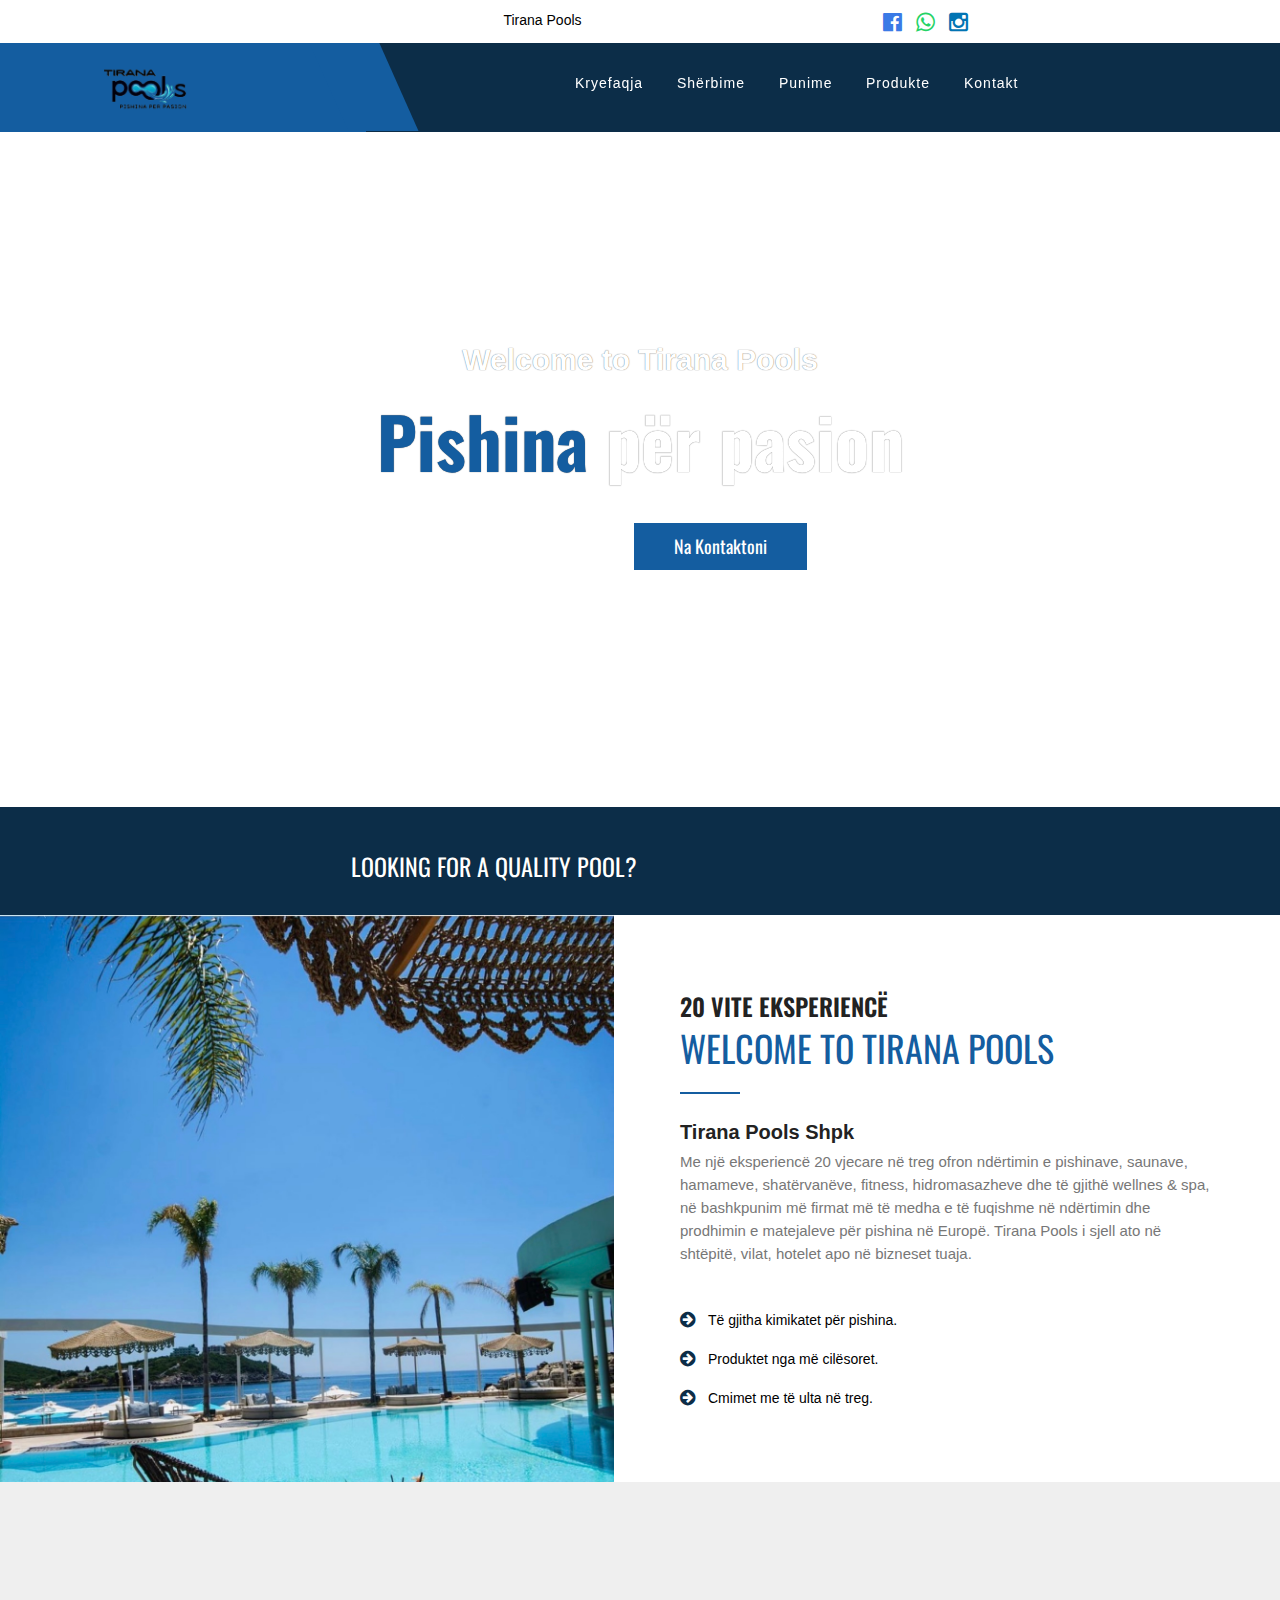
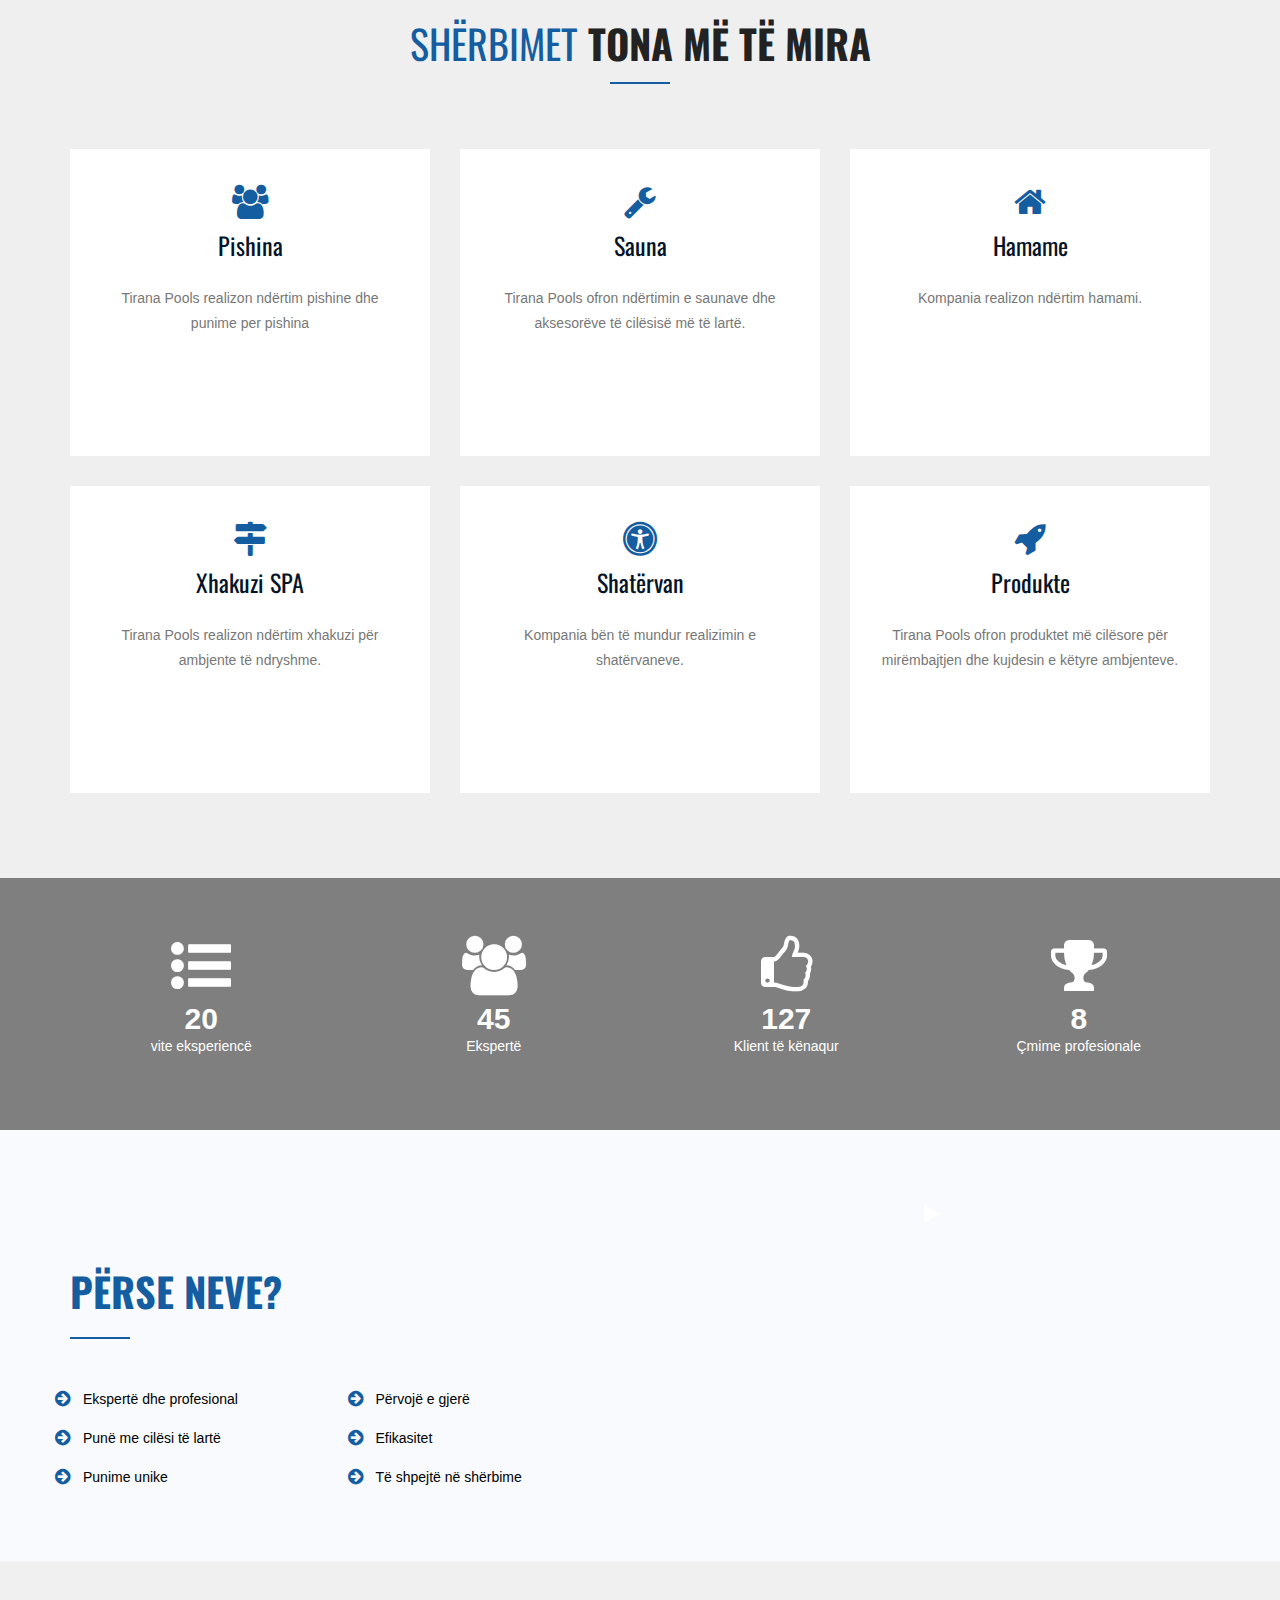
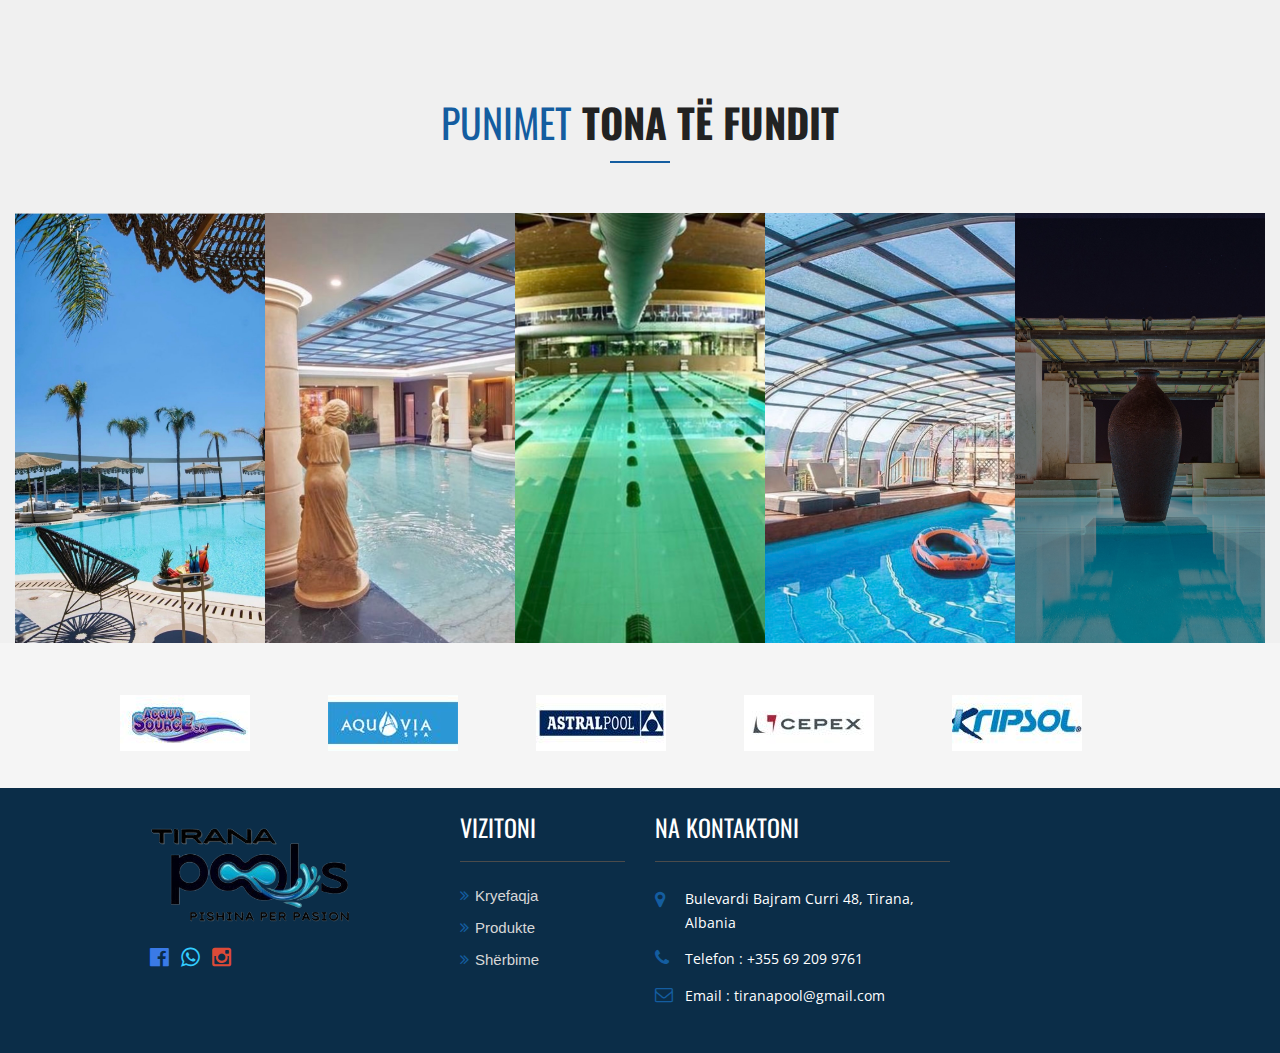
==== commit cc117462: "New" ====
--- a/index.html
+++ b/index.html
@@ -544,9 +544,9 @@
             <div class="col-md-6">
               <div class="about-video-item">
                 <div class="about-video-img">
-                  <img src="images/welcome-1.jpg" alt="" />
+                  <img src="images/pishin.jpg" alt="" />
                   <a
-                    href="https://www.youtube.com/watch?v=Vn_FGpZJqUs"
+                    href="https://www.youtube.com/watch?v=hU8L7L-6VYk"
                     class="video-play mfp-iframe xs-video"
                     ><i class="fa fa-play"></i
                   ></a>
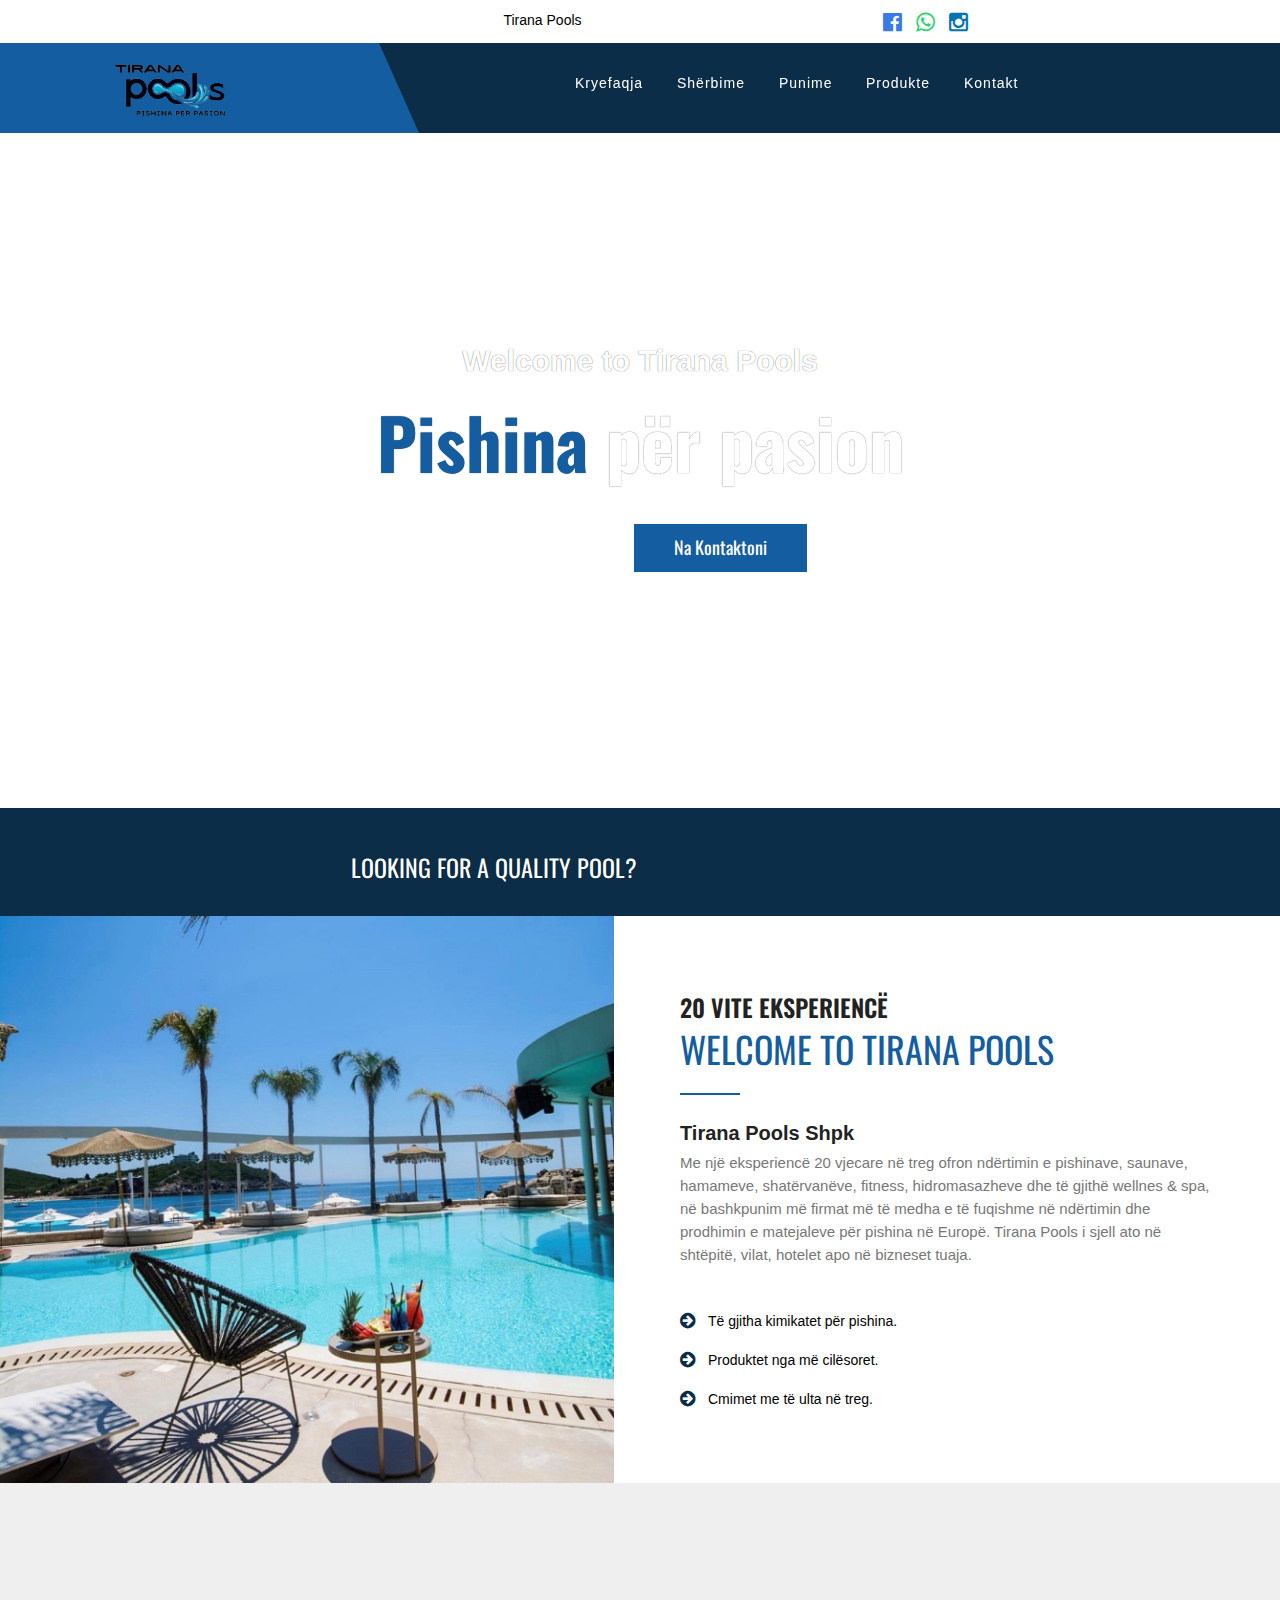
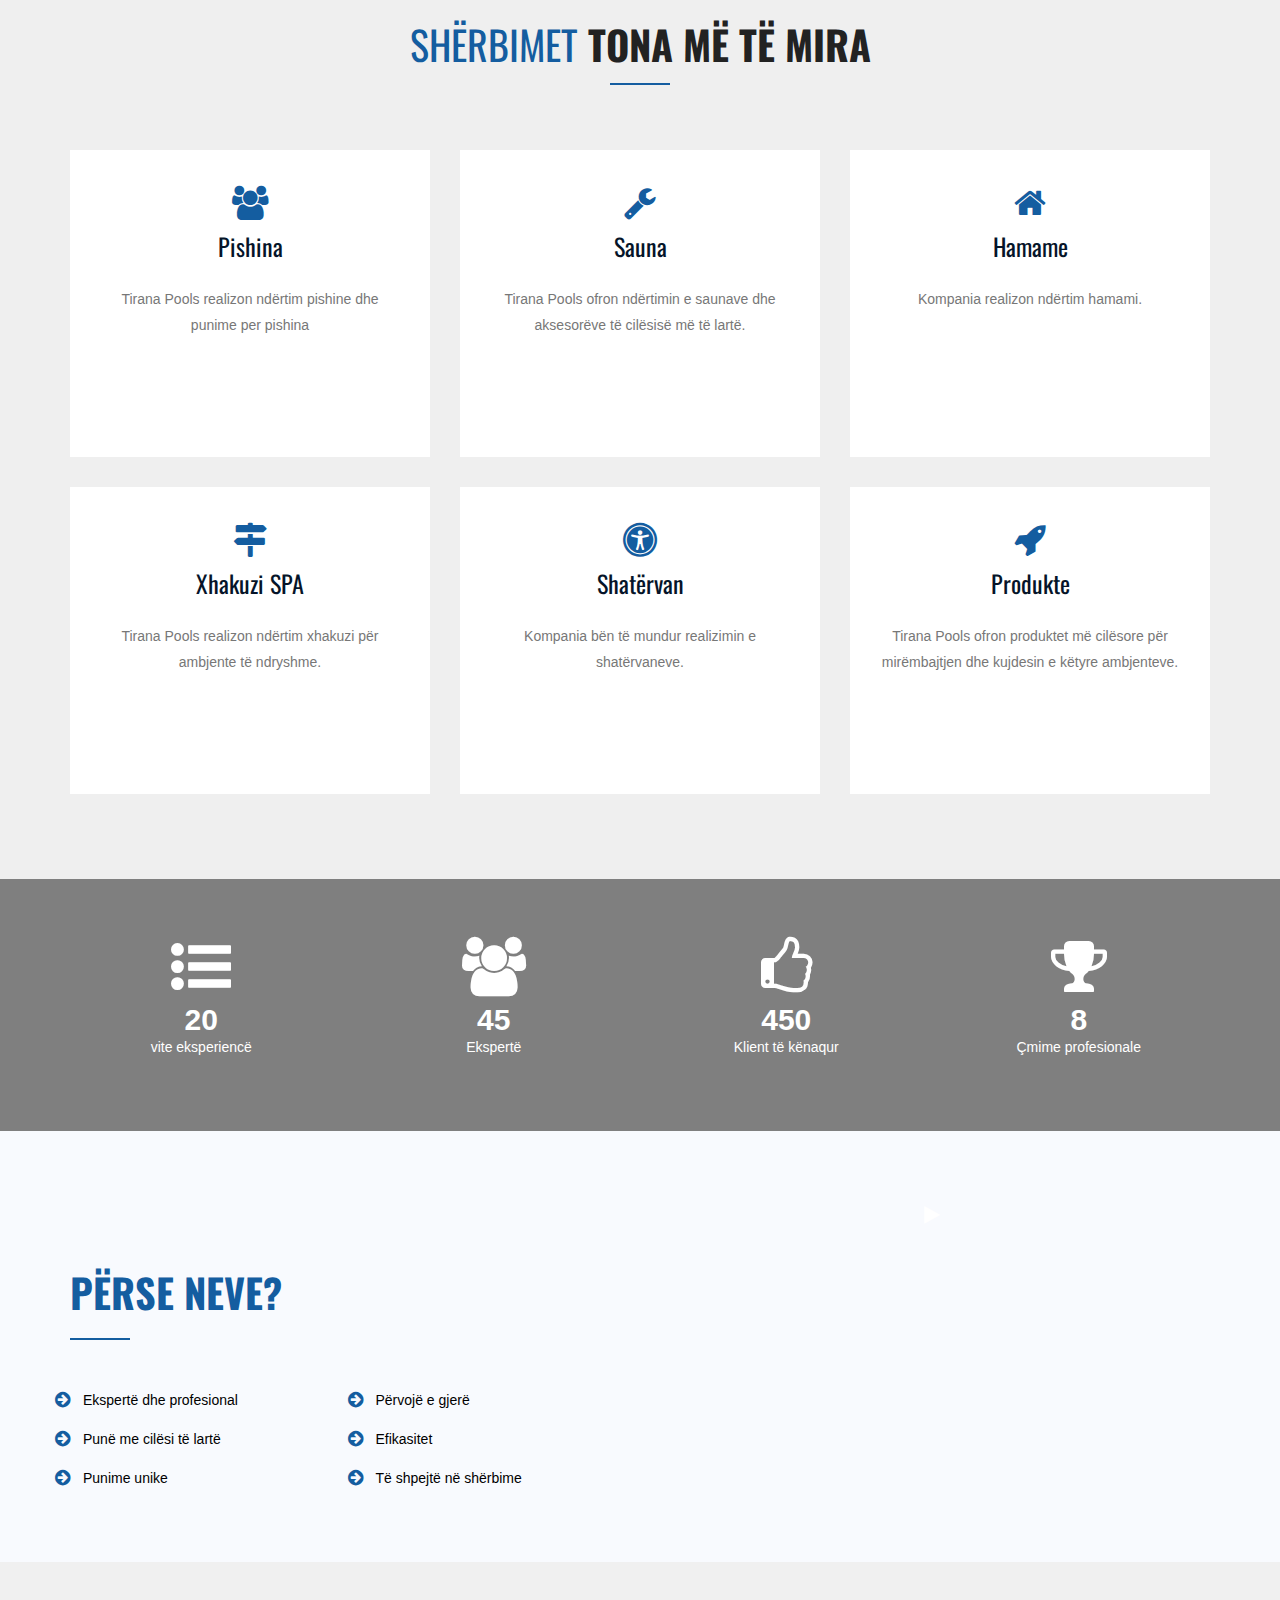
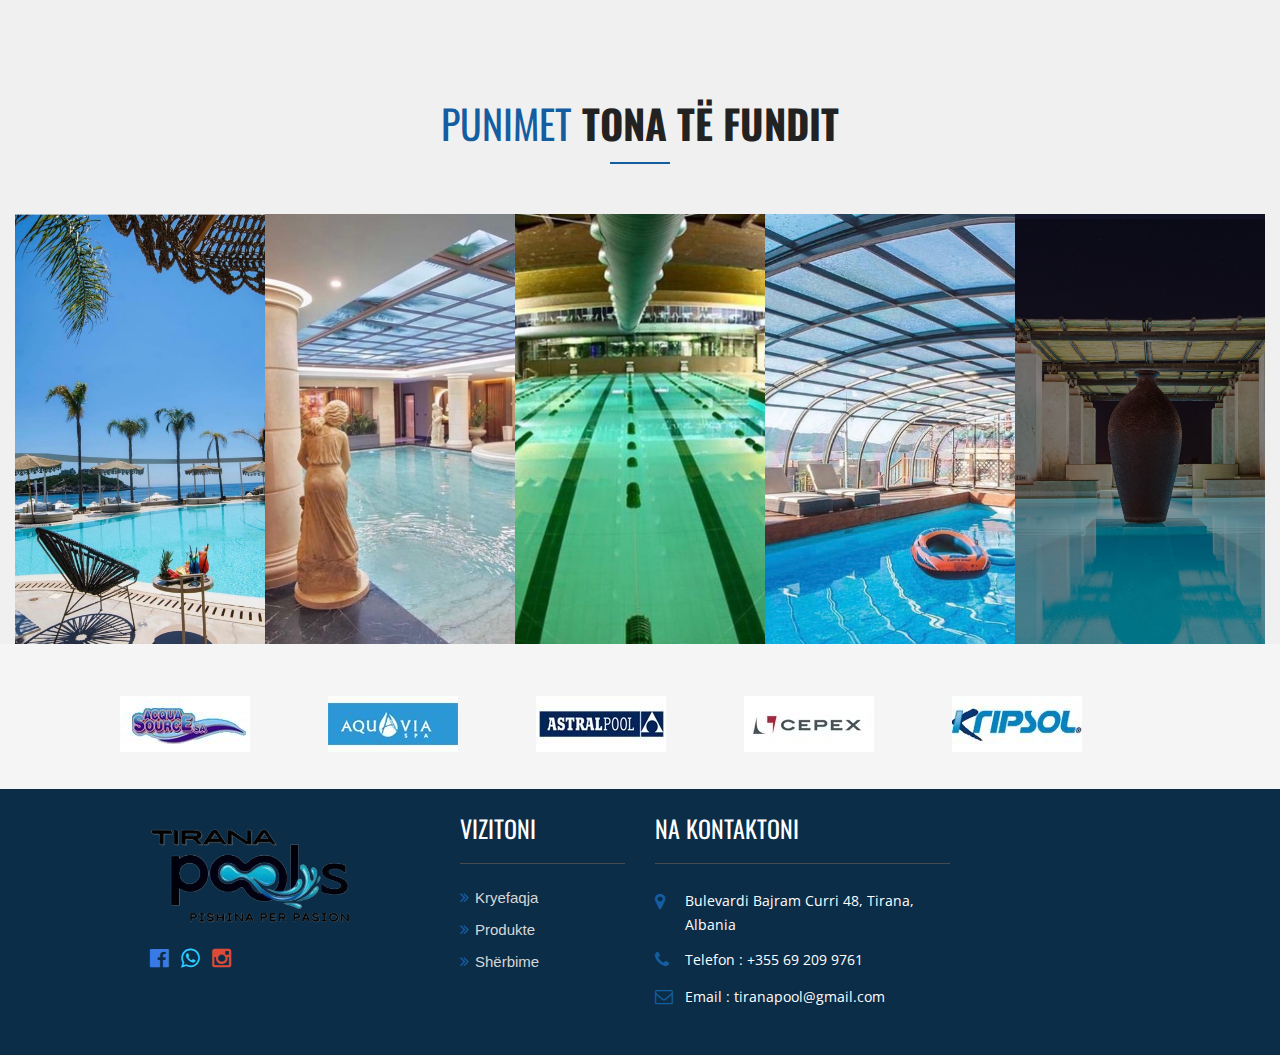
==== commit 4bc51d3d: "New" ====
--- a/index.html
+++ b/index.html
@@ -272,7 +272,7 @@
       <section class="about-info">
         <div
           class="about-img-pro"
-          style="background-image: url(images/PUN/IMG-8939.jpg)"
+          style="background-image: url(images/PUN/folie-home.jpg)"
         ></div>
         <div class="container">
           <!--row start-->
@@ -468,9 +468,9 @@
                   <span
                     class="counter-number"
                     data-from="1"
-                    data-to="127"
+                    data-to="450"
                     data-speed="3000"
-                    >127</span
+                    >450</span
                   >
                   <span class="counter-text">Klient të kënaqur</span>
                 </div>
--- a/css/style.css
+++ b/css/style.css
@@ -253,14 +253,14 @@
 .main-header .logo-outer {
   position: relative;
   z-index: 25;
-  padding: 18px 0px;
+  padding: 10px 0px;
 }
 .main-header .logo-outer .logo img {
   position: relative;
   display: inline-block;
   /* width: 20%; */
   /* height: 60px; */
-  width: 150px;
+  width: 200px;
 }
 .main-header .header-upper .upper-right {
   position: relative;
@@ -502,7 +502,7 @@
   display: inline-block;
   /* width: 20%; */
   /* height: 60px; */
-  width: 150px;
+  width: 200px;
 }
 .main-menu .navigation > li:hover > a,
 .main-menu .navigation > li.current > a,
